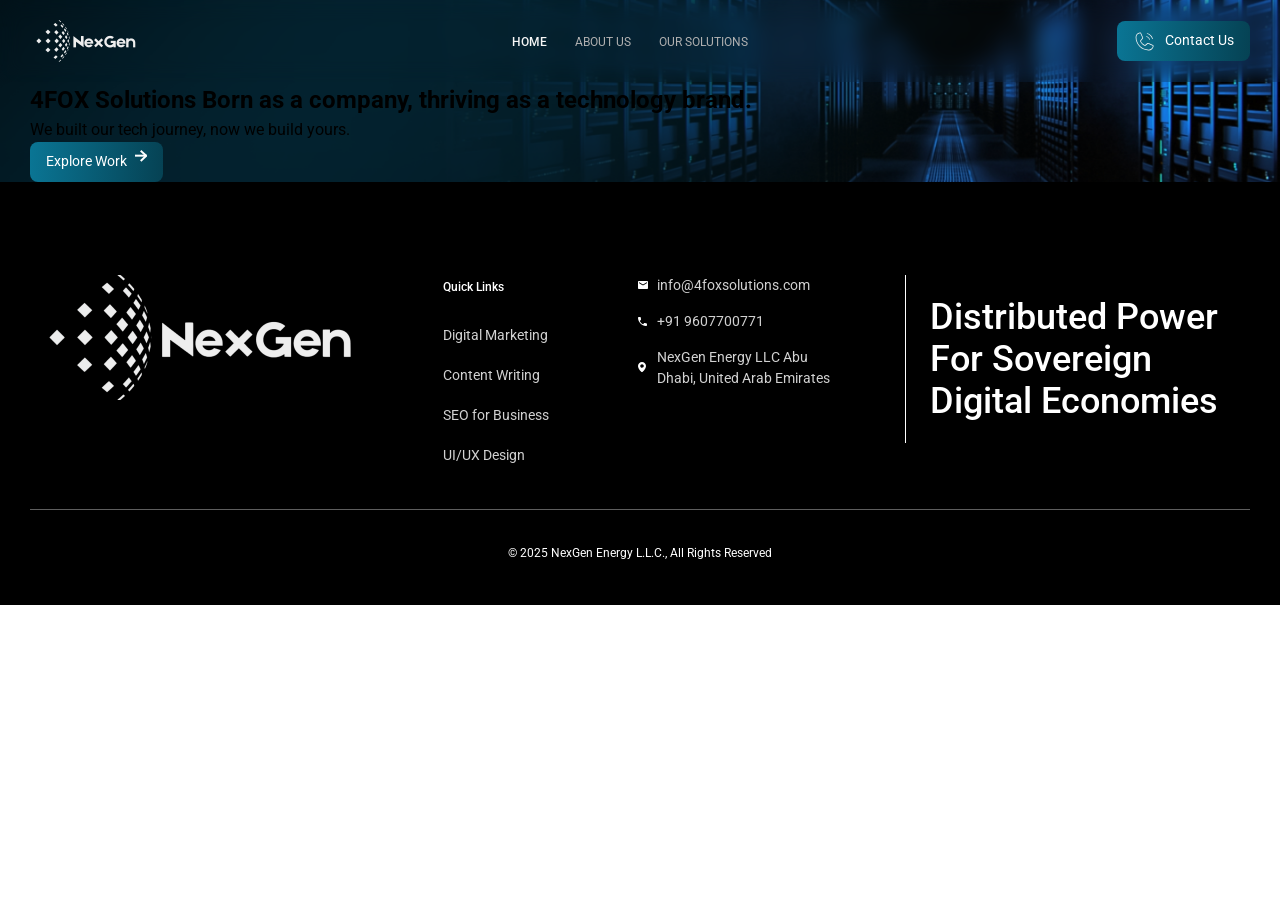
==== index.html @ 95b22441 ".header footer updated" ====
<!DOCTYPE html>
<html lang="en">

<head>
    <meta charset="UTF-8">
    <meta name="viewport" content="width=device-width, initial-scale=1.0">
    <title>NextGen</title>

    <link rel="apple-touch-icon" sizes="180x180" href="./assets/images/favicon_io/apple-touch-icon.png">
    <link rel="icon" type="image/png" sizes="32x32" href="./assets/images/favicon_io/favicon-32x32.png">
    <link rel="icon" type="image/png" sizes="16x16" href="./assets/images/favicon_io/favicon-16x16.png">
    <link rel="manifest" href="./assets/images/favicon_io/site.webmanifest">

    <link rel="stylesheet" href="./assets/js/slick-slider/slick.css" />
    <link rel="stylesheet" href="./assets/css/font-awesome.min.css" />
    <link rel="stylesheet" href="./assets/css/init.css" />
    <link rel="stylesheet" href="./assets/css/ps-style.css" />
    <link rel="stylesheet" href="./assets/css/ps-device.css" />
</head>

<body>
    <header class="header col-100 floatLft relative">
        <div class="main-wrapper">
            <div class="headerSec col-100 floatLft relative">
                <div class="siteLogo"><a href="./index.html"><img loading="lazy" src="./assets/images/siteLogo.png"
                            alt="Site Logo" loading="lazy"></a></div>
                <div class="menuSec col-100">
                    <div class="menuIcon"><img loading="lazy" src="./assets/images/ham_menu.svg" alt="Menu"></div>
                    <div class="menuCont d-flex algnItmCent">
                        <div class="menuClose"><img loading="lazy" src="./assets/images/close_Icon.svg" alt="Close">
                        </div>
                        <div class="headMenu d-flex algnItmCent col-100">
                            <nav>
                                <ul>
                                    <li class="active"><a href="javascript:;">Home</a></li>
                                    <li><a href="javascript:;">About Us</a></li>
                                    <li><a href="javascript:;">Our Solutions</a></li>
                                </ul>
                            </nav>
                        </div>
                        <div class="headRgt">
                            <div class="contactBtnBox">
                                <a href="javascript:;" class="comBtn">
                                    <span>
                                        <svg width="24" height="24" viewBox="0 0 24 24" fill="none" xmlns="http://www.w3.org/2000/svg">
                                            <path d="M13.8881 4.40625C13.9131 4.31027 13.975 4.22808 14.0604 4.17765C14.1458 4.12723 14.2477 4.11268 14.3438 4.13719C15.6714 4.48298 16.8827 5.17676 17.8527 6.14694C18.8227 7.11712 19.5163 8.32856 19.8619 9.65625C19.8874 9.75222 19.8737 9.85438 19.824 9.94032C19.7743 10.0263 19.6925 10.089 19.5966 10.1147C19.5661 10.1234 19.5345 10.1278 19.5028 10.1278C19.4199 10.1275 19.3394 10.0998 19.2739 10.0489C19.2084 9.99801 19.1617 9.92686 19.1409 9.84656C18.8281 8.64764 18.2014 7.55377 17.3252 6.67762C16.449 5.80147 15.3552 5.1747 14.1563 4.86187C14.0605 4.83673 13.9785 4.77471 13.9283 4.68935C13.878 4.60398 13.8636 4.50221 13.8881 4.40625ZM13.4063 7.86187C14.8125 8.23969 15.7603 9.1875 16.1381 10.5937C16.1589 10.674 16.2056 10.7452 16.2711 10.7961C16.3366 10.847 16.4171 10.8747 16.5 10.875C16.5317 10.875 16.5633 10.8706 16.5938 10.8619C16.6897 10.8362 16.7715 10.7734 16.8212 10.6875C16.8709 10.6016 16.8846 10.4994 16.8591 10.4034C16.4091 8.71594 15.2794 7.59094 13.5938 7.13719C13.5001 7.11907 13.403 7.13735 13.3223 7.18831C13.2416 7.23926 13.1834 7.31905 13.1595 7.41144C13.1356 7.50382 13.1478 7.60183 13.1937 7.68552C13.2395 7.76921 13.3155 7.83228 13.4063 7.86187ZM20.6194 17.1169C20.4638 18.2971 19.8837 19.3803 18.9875 20.164C18.0914 20.9477 16.9405 21.3781 15.75 21.375C8.51251 21.375 2.62501 15.4875 2.62501 8.25C2.62254 7.06001 3.05334 5.90982 3.83694 5.01425C4.62054 4.11868 5.70336 3.53899 6.88314 3.38344C7.12483 3.35405 7.36954 3.40387 7.58051 3.52542C7.79148 3.64696 7.95732 3.83367 8.05314 4.0575L10.0313 8.47687C10.1052 8.64824 10.1353 8.83531 10.119 9.02122C10.1026 9.20714 10.0403 9.38606 9.93751 9.54187C9.92907 9.55406 9.92064 9.56625 9.91126 9.5775L7.92376 11.9409C7.89257 11.9927 7.87471 12.0514 7.87176 12.1118C7.86882 12.1722 7.88088 12.2323 7.90689 12.2869C8.64188 13.7916 10.2178 15.3553 11.7403 16.0903C11.7953 16.1158 11.8557 16.1274 11.9162 16.1239C11.9767 16.1205 12.0355 16.1022 12.0872 16.0706L14.4188 14.0906L14.4544 14.0634C14.6104 13.9604 14.7897 13.8978 14.976 13.8815C15.1622 13.8651 15.3496 13.8954 15.5213 13.9697L19.9481 15.9534C20.1697 16.0498 20.3544 16.2151 20.4748 16.4246C20.5952 16.6341 20.6449 16.8769 20.6166 17.1169H20.6194ZM19.6491 16.6369L15.2203 14.6531C15.1665 14.6305 15.1081 14.6211 15.0499 14.6255C14.9917 14.6299 14.9354 14.648 14.8856 14.6784L12.5625 16.6584L12.5278 16.6847C12.3663 16.7925 12.1796 16.8567 11.9859 16.871C11.7922 16.8853 11.5981 16.8492 11.4225 16.7662C9.73501 15.9516 8.05595 14.2837 7.24126 12.6159C7.15747 12.4417 7.12001 12.2488 7.13249 12.0558C7.14497 11.8629 7.20697 11.6764 7.31251 11.5144C7.32095 11.5012 7.33032 11.49 7.3397 11.4778L9.32626 9.11531C9.35604 9.06468 9.3735 9.00775 9.37725 8.94913C9.38099 8.89051 9.37091 8.83182 9.34782 8.77781L7.36595 4.35844C7.33802 4.28993 7.29045 4.23121 7.22923 4.18967C7.16801 4.14813 7.09587 4.12563 7.02189 4.125C7.0069 4.12407 6.99187 4.12407 6.97689 4.125C5.97775 4.25738 5.06103 4.74914 4.39813 5.50832C3.73523 6.2675 3.37152 7.24214 3.37501 8.25C3.37501 15.0731 8.92689 20.625 15.75 20.625C16.7579 20.6285 17.7325 20.2648 18.4917 19.6019C19.2509 18.939 19.7426 18.0223 19.875 17.0231C19.8836 16.9427 19.866 16.8616 19.8248 16.792C19.7836 16.7224 19.721 16.668 19.6463 16.6369H19.6491Z" fill="#F6F6F6"/>
                                        </svg>
                                    </span>
                                    <span>Contact Us</span>
                                </a>
                            </div>
                        </div>
                    </div>
                </div>
            </div>
        </div>
    </header>
    <main class="col-100 floatLft relative clr">
        <section class="psHeroSection col-100 floatLft relative clr">
            <div class="main-wrapper">
                <div class="psHeroTxtInfo col-100 floatLft relative clr">
                    <div class="psHeroTxt col-100 floatLft relative clr">
                        <h1><span>4FOX Solutions</span> Born as a company, thriving as a technology brand. </h1>
                        <p>We built our tech journey, now we build yours.</p>

                        <div class="psHeroBtn col-100 floatLft relative clr">
                            <a href="javascript:;" class="comBtn">
                                <span>Explore Work</span>
                                <span>
                                    <svg width="12" height="12" viewBox="0 0 12 12" fill="none" xmlns="http://www.w3.org/2000/svg">
                                        <path d="M6.45459 1.41309L11.2274 5.84495L6.45459 10.2768" stroke="white" stroke-width="2" stroke-linecap="square" stroke-linejoin="bevel"></path>
                                        <path d="M1 5.66237H10.5456" stroke="white" stroke-width="2" stroke-linecap="square" stroke-linejoin="bevel"></path>
                                    </svg>
                                </span>
                            </a>
                        </div>
                    </div>

                    <div class="psHeroImgVid col-100 floatLft relative clr">
                        <img src="./assets/images/heroImg.png" alt="" loading="lazy"> 
                    </div>
                </div>
            </div>
        </section>
    </main>

    
    <footer class="psFooter col-100 floatLft relative clr">
        <div class="main-wrapper">
            <div class="psFooterInfo col-100 floatLft relative clr">
                <div class="psFootBox psFooteBox1">
                    <div class="psFootLogo col-100 floatLft relative clr">
                        <a href="javascript:;" class="col-100 floatLft">
                            <img src="./assets/images/siteLogoFoot.png" alt="" class="col-100" loading="lazy">
                        </a>
                    </div>
                </div>

                <div class="psFootBox psFooteBox2">
                    <h3>Quick Links</h3>

                    <ul class="psCompanyLinks">
                        <li><a href="javascript:;">Digital Marketing</a></li>
                        <li><a href="javascript:;">Content Writing</a></li>
                        <li><a href="javascript:;">SEO for Business</a></li>
                        <li><a href="javascript:;">UI/UX Design</a></li>
                    </ul>
                </div>

                <div class="psFootBox psFooteBox3">
                    <!-- <h3>Start a conversation</h3> -->

                    <ul class="psCompanyLinks">
                        <li>
                            <span>
                                <svg width="10" height="8" viewBox="0 0 10 8" fill="none" xmlns="http://www.w3.org/2000/svg">
                                    <path d="M9 0H1C0.45 0 0 0.45 0 1V7C0 7.55 0.45 8 1 8H9C9.55 8 10 7.55 10 7V1C10 0.45 9.55 0 9 0ZM8.8 2.125L5.53 4.17C5.205 4.375 4.795 4.375 4.47 4.17L1.2 2.125C1.14986 2.09686 1.10596 2.05883 1.07094 2.01323C1.03593 1.96762 1.01053 1.91539 0.996288 1.85969C0.982044 1.80398 0.979251 1.74597 0.988078 1.68915C0.996905 1.63234 1.01717 1.57791 1.04764 1.52915C1.07811 1.48039 1.11816 1.43833 1.16536 1.4055C1.21256 1.37267 1.26594 1.34976 1.32225 1.33815C1.37856 1.32654 1.43664 1.32648 1.49298 1.33797C1.54931 1.34946 1.60273 1.37227 1.65 1.405L5 3.5L8.35 1.405C8.39727 1.37227 8.45069 1.34946 8.50702 1.33797C8.56336 1.32648 8.62144 1.32654 8.67775 1.33815C8.73407 1.34976 8.78744 1.37267 8.83464 1.4055C8.88184 1.43833 8.92189 1.48039 8.95236 1.52915C8.98283 1.57791 9.00309 1.63234 9.01192 1.68915C9.02075 1.74597 9.01796 1.80398 9.00371 1.85969C8.98947 1.91539 8.96407 1.96762 8.92906 2.01323C8.89404 2.05883 8.85014 2.09686 8.8 2.125Z" fill="white"/>
                                </svg>
                            </span>
                            <a href="mailto:info@4foxsolutions.com" class="psfoottEmail">
                                info@4foxsolutions.com
                            </a>
                        </li>
                        <li>
                            <span>
                                <svg width="9" height="9" viewBox="0 0 9 9" fill="none" xmlns="http://www.w3.org/2000/svg">
                                    <path d="M8.10184 6.125L6.83184 5.98C6.68251 5.96246 6.53114 5.97899 6.38912 6.02836C6.24709 6.07772 6.1181 6.15863 6.01184 6.265L5.09184 7.185C3.67253 6.46297 2.51887 5.3093 1.79684 3.89L2.72184 2.965C2.93684 2.75 3.04184 2.45 3.00684 2.145L2.86184 0.885001C2.83359 0.641046 2.71657 0.416013 2.53307 0.252798C2.34957 0.089583 2.11242 -0.000400036 1.86684 1.33698e-06H1.00184C0.436837 1.33698e-06 -0.0331633 0.470001 0.00183674 1.035C0.266837 5.305 3.68184 8.715 7.94684 8.98C8.51184 9.015 8.98184 8.545 8.98184 7.98V7.115C8.98684 6.61 8.60684 6.185 8.10184 6.125Z" fill="white"/>
                                </svg>
                            </span>
                            <a href="tel:+91 9607700771">+91 9607700771</a>
                        </li>
                        <li>
                            <span>
                                <svg width="8" height="11" viewBox="0 0 8 11" fill="none" xmlns="http://www.w3.org/2000/svg">
                                    <path fill-rule="evenodd" clip-rule="evenodd" d="M3.631 10.067C3.631 10.067 0 7.009 0 4C0 2.93913 0.421427 1.92172 1.17157 1.17157C1.92172 0.421427 2.93913 0 4 0C5.06087 0 6.07828 0.421427 6.82843 1.17157C7.57857 1.92172 8 2.93913 8 4C8 7.009 4.369 10.067 4.369 10.067C4.167 10.253 3.8345 10.251 3.631 10.067ZM4 5.75C4.22981 5.75 4.45738 5.70474 4.6697 5.61679C4.88202 5.52884 5.07493 5.39994 5.23744 5.23744C5.39994 5.07493 5.52884 4.88202 5.61679 4.6697C5.70474 4.45738 5.75 4.22981 5.75 4C5.75 3.77019 5.70474 3.54262 5.61679 3.3303C5.52884 3.11798 5.39994 2.92507 5.23744 2.76256C5.07493 2.60006 4.88202 2.47116 4.6697 2.38321C4.45738 2.29527 4.22981 2.25 4 2.25C3.53587 2.25 3.09075 2.43437 2.76256 2.76256C2.43437 3.09075 2.25 3.53587 2.25 4C2.25 4.46413 2.43437 4.90925 2.76256 5.23744C3.09075 5.56563 3.53587 5.75 4 5.75Z" fill="white"/>
                                </svg>
                            </span>
                            <p>NexGen Energy LLC Abu Dhabi, United Arab Emirates</p>
                        </li>
                    </ul>
                </div>

                <div class="psFootBox psFooteBox4">
                    <h3>Distributed Power For Sovereign Digital Economies</h3>
                </div>
            </div>

            <div class="psBottomFooter col-100 floatLft relative clr">
                <p>© 2025 NexGen Energy L.L.C., All Rights Reserved</p>
            </div>
        </div>
    </footer>



    <script src="./assets/js/jQuery/jquery-3.6.min.js"></script>
    <script src="./assets/js/slick-slider/slick.min.js"></script>
    <script src="./assets/js/aos/aos.js"></script>
    <script src="./assets/js/custom.js"></script>
</body>

</html>
---- assets/css/init.css ----
@import url('https://fonts.googleapis.com/css2?family=Roboto:ital,wght@0,100..900;1,100..900&display=swap');

:root{
   --primary-font: "Roboto", sans-serif;
   --primary-gadient: linear-gradient(93.97deg, #0A7594 0.94%, #03242E 158.21%);


   /* =====================
      Primary Colors
   ===================== */
   --primary-01: #000000;
   --primary-02: #ffffff;
   --primary-03: #00C9EE;
   --primary-04: #B7B7B7;
   --primary-05: #b0b0b0;
   --primary-06: #f6f6f6;

   --body-text: #d1d1d1;

   /* =====================
      Typography
   ===================== */
   --fs-base: 16px; /* Base Value: 16 */

      --fs-h1: 72px;      
      --fs-56: 64px;       
      --fs-48: 56px;      
      --fs-40: 48px;      
      --fs-32: 36px;      
      --fs-24: 28px;       
      --fs-body: 18px;     
      --fs-body-sub: 16px; 
      --fs-body-subSub: 14px; 
      --fs-10: 12px;


   /* =====================
      Font Weight
   ===================== */
   --fw-light:300;
   --fw-regular:400;
   --fw-medium:500;
   --fw-semi-bold:600;
   --fw-bold:700;
   --fw-extra-bold:800;
   --fw-black:900;

   --secGap: 80px;
}

*{-webkit-tap-highlight-color:transparent;}
html,body{scroll-behavior: smooth; overflow-x: hidden;}
body{text-rendering:optimizeSpeed;line-height:1.5;font-family:var(--primary-font);font-weight:400; }
body,h1,h2,h3,h4,h5,h6,p,ul,ul li{margin:0;padding:0;}
*,*::before,*::after{outline:none;box-sizing:border-box;scroll-behavior:smooth;}
*{margin:0;padding:0;}
input,button{-moz-appearance:none;-webkit-appearance:none;}
button{cursor:pointer;}
a:link,a:visited{text-decoration:none;border:none;outline:none;}
a:focus,
a:active,
button:focus,
button:active{outline:none;box-shadow:none;}
a:focus,button:focus{outline:none;outline-offset: 0px;}
img,picture,svg{max-width:100%;display:block;}
img,video{border:none;outline:none;width:100%;display:block;}
ul,ol{list-style:none;list-style-type:none;}
q{quotes:"\201C" "\201D" "\2018" "\2019";}
.desktop{display:block;}
.mobile{display:none;}
.helperSpan{display:inline-block;vertical-align:middle;width:1px;height:100%;}
.relative{position:relative;}
.absolute{position:absolute;}
.clr{clear:both;}
.floatLft{float:left;}
.floatRgt{float:right;}
.d-flex{display:flex;}
.gap0-5{gap:0.5em;}
.gap1{gap:1em;}
.flxFlwRwWrp{flex-flow:row wrap;}
.justContCent{justify-content:center;}
.justContStretch{justify-content:stretch;}
.justContSpBtw{justify-content:space-between;}
.justContflxEnd{justify-content:flex-end;}
.algnItmCent{align-items:center;}
.algnItmstretch{align-items:stretch;}
.algnItmEnd{align-items:flex-end;}
.inlineBlk{display:inline-block;vertical-align:middle;}
.table{display:table;}
.transition{transition:all 0.35s ease 0s;-moz-transition:all 0.35s ease 0s;-webkit-transition:all 0.35s ease 0s;}
.row{display:flex;justify-content:space-between;}
.flexdircol{flex-direction:column;}
.flexdirrow{flex-direction:row;}
.black{color:var(--Black);}
.white{color:var(--White);}
.sec_head{font-size:var(--Main_Heading);font-weight:var(--fw-bold);}
.card_head{font-size:var(--Sub_Heading);font-weight:var(--fw-bold);}
/* ======= containers ======= */
/* font weight */
.fw-black{font-weight:var(--fw-black);}
.fw-ex-bold{font-weight:var(--fw-extra-bold);}
.fw-bold{font-weight:var(--fw-bold);}
.fw-semi-bold{font-weight:var(--fw-semi-bold);}
.fw-medium{font-weight:var(--fw-medium);}
.fw-regular{font-weight:var(--fw-regular);}
.fw-light{font-weight:var(--fw-light);}
.ff-secondary{font-family:var(--primary-font);}
/* ======= containers ======= */
.col-10{width:10%;}
.col-20{width:20%;}
.col-30{width:30%;}
.col-40{width:40%;}
.col-50{width:50%;}
.col-60{width:60%;}
.col-70{width:70%;}
.col-80{width:80%;}
.col-90{width:90%;}
.col-100{width:100%;}
.textCenter{text-align:center;}
.textJustify{text-align:justify;}
.textLeft{text-align:left;}
.textRight{text-align:right;}
.textUp{text-transform:uppercase;}
.bg-transparent{background-color:transparent;}
.main-wrapper{max-width: 1500px;width:100%;margin:0 auto;}
.wrapper1188{max-width: 1280px;width:100%;margin:0 auto;}
.wrapper902{max-width: 1024px;width:100%;margin:0 auto;}
.sv-secGap{padding-block: var(--secGap);}
.sv-secGap_2x{padding-block: calc(var(--secGap) * 2);}
.min100vh{min-height: 100vh;}
.margiBot0-5em{margin-bottom:0.5em;}
.margiBot1em{margin-bottom:1em;}
.margiBot2em{margin-bottom:2em;}
.margiBot3em{margin-bottom:3em;}
.margiBot4em{margin-bottom:4em;}
.margiBot5em{margin-bottom:5em;}
.padd-bot0{padding-bottom:0;}
.marg-bot0{margin-bottom:0;}
.z-3{z-index: 3 !important;}

.no-scroll{overflow:hidden;touch-action:none;}
body.menu-open{overflow:hidden;}

/* ===== Scrollbar CSS ===== */
 /* Firefox */
 *{scrollbar-width:auto;scrollbar-color:var(--primary-950) var(--gray-200);}
/* Chrome,Edge,and Safari */
 *::-webkit-scrollbar{width:10px;}
*::-webkit-scrollbar-track{background:var(--gray-200);}
*::-webkit-scrollbar-thumb{background-color:var(--primary-950);border-radius:10px;border:3px solid #ffffff;}

.comBtn{width: max-content; display: flex; gap: 8px; padding: 8px 16px; font-size: 14px; background: var(--primary-gadient); float: left; font-family: var(--primary-font);transition: all .3s; line-height: 1.71; border-radius: 8px; color: var(--primary-02);}
.comBtn{width: max-content; display: flex; gap: 8px; padding: 8px 16px; font-size: 14px; background: var(--primary-gadient); float: left; font-family: var(--primary-font);transition: all .3s; line-height: 1.71; border-radius: 8px; color: var(--primary-02);}
.comBtn:hover{box-shadow: rgba(50, 50, 93, 0.25) 0px 6px 12px -2px, rgba(0, 0, 0, 0.3) 0px 3px 7px -3px;}
.comBtnHollow{width: max-content; padding: 12px 16px; font-size: var(--fs-body); font-weight: var(--fw-semi-bold); letter-spacing: 0.005em; border-radius: 8px; color: var(--primary-950); border: 1px solid var(--gray-700) !important; float: left; font-family: var(--primary-font);transition: all .3s;}
.comBtnHollow:hover{box-shadow: rgba(50, 50, 93, 0.25) 0px 6px 12px -2px, rgba(0, 0, 0, 0.3) 0px 3px 7px -3px;}
.comBtn.gray{background-color: #E4E4E4;border: 1px solid #ECECEC;}

/* Tabbing */
/* .tab-content{display: none;}
.tab-content.active{display: flex;}
.tabBtns .tabBtn{font-size: var(--fs-body);color: var(--gray-600);text-transform: capitalize;padding: 0.625em;width: max-content;white-space: nowrap;cursor: pointer;}
.tabBtns .tabBtn.active{font-size: var(--fs-sh);color: var(--black);font-weight: var(--fw-medium);border-bottom: 2px solid var(--black);} */
---- assets/css/ps-style.css ----
/* Header */
.header{padding: 0.8em 0; position: fixed; top: 0; z-index: 1000; transition: all 0.3s ease; background: rgba(0, 0, 0, 0.001); backdrop-filter: blur(10px);}
.headerSec{display: flex; justify-content: space-between; align-items: center;}
.siteLogo{max-width: 175px;}
.headMenu > nav{margin: auto;}
.headMenu > nav > ul{display: flex; gap: 28px;}
.headMenu > nav > ul > li a{color: var(--primary-05);font-size: var(--fs-body-subSub); text-transform: uppercase;}
.headMenu > nav > ul > .active a{color: var(--primary-06); font-weight: var(--fw-medium);}
.headRgt{display: flex; align-items: center; gap: 16px;}
.header.stickyHead {width: 100%; background: var(--white); box-shadow: rgba(100, 100, 111, 0.2) 0px 7px 29px 0px;padding: 1em 0;}

.menuIcon, .menuClose {display: none;max-width: 40px;margin-left: auto;}

.mainBody{padding-top:128px;}


 
/* ==== page common banner */
.psComPageHead{background-repeat: no-repeat; background-size: cover; background-position: center; padding: 7.93em 0 6.687em;}
.psComPageInfo{max-width: 717px; width: 100%;}
.psComPageInfo h1{font-size: var(--fs-h1); color: var(--white); margin-bottom: 0.333em; letter-spacing: 0.005em;font-weight: var(--fw-semi-bold);line-height: 1.3; text-transform: capitalize;}
.psComPageInfo p{color: var(--gray-100); line-height: 1.3; letter-spacing: 0.005em;}


/* ==== footer ==== */
.psFooter{padding-top: 5.8em;background: var(--primary-01);}
.psFooterInfo{display: flex; justify-content: space-between;}
.psFootBox{max-width: calc(20% - 1em); width: 100%;}
.psFooteBox4{border-left: 1px solid var(--primary-02);}
.psFootBox > h3{color: var(--primary-02); font-weight: var(--fw-medium); margin-bottom: 2em; text-transform: capitalize;}

.psFootBox > ul > li > a, .psFooteBox3 .psCompanyLinks > li > p{color: var(--body-text); line-height: 1.45;}
.psFooteBox1{max-width: 341px;width: 100%;}
.psFooteBox2{max-width: 123px;width: 100%;}
.psFootBox > h3{font-size: var(--fs-body-subSub); line-height: 2;}
.psFootBox > ul > li > a{font-size: var(--fs-body-sub); }
.psFootBox > ul > li:not(:last-child) {margin-bottom: 12px;}
.psFooteBox3{max-width: 195px; width: 100%;}
.psFooteBox3 .psCompanyLinks > li{display: flex; gap: 9px; align-items: center;}
.psFootBox > .psCompanyLinks > li:not(:last-child) {margin-bottom: 16px;}
.psFooteBox3 .psCompanyLinks > li > span{min-width: 10px;}
.psFooteBox3 .psCompanyLinks > li > p{font-size: var(--fs-body-sub);}
.psFooteBox4{max-width: 345px; width: 100%; height: max-content; padding: 21px 0 21px 24px;}
.psFooteBox4 > h3{font-size: var(--fs-32); line-height: normal; margin-bottom: 0;}
.psBottomFooter{border-top: 1px solid #5E5E5E; padding: 1.8em 0 2.37em; margin-top: 2.63em;}
.psBottomFooter > p{text-align: center; color: var(--primary-02); font-size: var(--fs-10); line-height: 2.4;}



.psHeroSection{background-image: url('../images/heroBgImg.png');background-repeat: no-repeat;background-position: center; background-size: cover; padding-top: 5em;}
---- assets/css/ps-device.css ----
@media only screen and (max-width:1920px){
        
}

@media only screen and (max-width:1880px){

}

@media only screen and (max-width:1800px){}

@media only screen and (max-width:1728px){
    
}

@media only screen and (max-width:1700px){
    
}
@media only screen and (max-width:1600px){
    
}

@media only screen and (max-width:1536px){
       
}
@media only screen and (max-width:1500px){
    
}

@media only screen and (max-width:1440px){
    :root{
        --fs-base: 16px; /* Base Value: 16 */

        --fs-h1: 64px;
        --fs-h2: 56px;
        --fs-h2--48: 48px
        --fs-h3: 40px;
        --fs-h4: 32px;
        --fs-h5: 24px;
        --fs-body: 16px;
        --fs-body-sub: 14px;
        --fs-body-subSub: 12px;
        -fs-10px: 11px;
    }

    .main-wrapper{max-width: calc(1340px - 60px);width:100%;margin:0 auto; padding: 0 30px;}
    .wrapper1188{max-width: 1188px;width:100%;margin:0 auto;}
    .wrapper902{max-width: 902px;width:100%;margin:0 auto;}
    

    .header{padding: 1.13em 0;}
    .siteLogo{max-width: 112px;}
    .headMenu > nav > ul{display: flex; gap: 28px;}
    .headMenu > nav > ul > li a{color: var(--primary-05);font-size: var(--fs-body-subSub); text-transform: uppercase;}
    .comBtn{width: max-content; display: flex; gap: 8px; padding: 8px 16px; font-size: var(--fs-body-sub); background: var(--primary-gadient); float: left; font-family: var(--primary-font);transition: all .3s; line-height: 1.71; border-radius: 8px; color: var(--primary-02);}


    .psFooteBox1{max-width: 341px;width: 100%;}
    .psFooteBox2{max-width: 123px;width: 100%;}
    .psFootBox > h3{font-size: var(--fs-body-subSub); line-height: 2;}
    .psFootBox > ul > li > a{font-size: var(--fs-body-sub); }
    .psFootBox > ul > li:not(:last-child) {margin-bottom: 12px;}
    .psFooteBox3{max-width: 195px; width: 100%;}
    .psFooteBox3 .psCompanyLinks > li{display: flex; gap: 9px; align-items: center;}
    .psFootBox > .psCompanyLinks > li:not(:last-child) {margin-bottom: 16px;}
    .psFooteBox3 .psCompanyLinks > li > span{min-width: 10px;}
    .psFooteBox3 .psCompanyLinks > li > p{font-size: var(--fs-body-sub);}
    .psFooteBox4{max-width: 345px; width: 100%; height: max-content; padding: 21px 0 21px 24px;}
    .psFooteBox4 > h3{font-size: var(--fs-32); line-height: normal; margin-bottom: 0;}
    .psBottomFooter{border-top: 1px solid #5E5E5E; padding: 1.8em 0 2.37em; margin-top: 2.63em;}
    .psBottomFooter > p{text-align: center; color: var(--primary-02); font-size: var(--fs-10); line-height: 2.4;}


    .psHeroSection{padding-top: 5.125em;}
    
}

@media only screen and (max-width:1400px){
    
}

@media only screen and (max-width:1366px){

}

@media only screen and (max-width:1365px){
    
}
@media only screen and (max-width:1280px){
    

}

@media only screen and (max-width:1200px){
    
}

@media only screen and (max-width:1160px){
    
}

@media only screen and (max-width:1100px){  
    
}

@media only screen and (max-width:1024px){
    
}

@media only screen and (max-width:991px){
    
}

@media only screen and (max-width:950px){

}

@media only screen and (max-width: 915px) {
    
}

@media only screen and (max-width:820px){
    
}

@media only screen and (max-width:768px){
    
}

@media only screen and (max-width: 720px){
    
}

@media only screen and (max-width: 700px){
    
}


@media only screen and (max-width:610px){
    .menuIcon,.menuClose,.showInHamMenu{display: block;}
    .menuIcon{margin: 0;}
    .hideInHamMenu{display: none;}
    .menuCont{opacity: 0;align-items: start;position: fixed;z-index: 99;background-color: white;box-shadow: rgba(0, 0, 0, 0.24) 0px 3px 8px;top: 0;right: -9999px;flex-direction: column;height: 100%;width: 100%;max-width: 400px;padding: 1em 1em 1em 2em; transition: all 0.5s;}
    .menuCont.active{opacity:1;right:0;}
    .menuSec{justify-content:end;display:flex;align-items:center;gap:2em;}
    .headMenu > nav > ul{flex-direction:column;margin-bottom:2em;margin-top:3em;}
    .headRgt{flex-flow:row wrap;}

    .psFooterInfo > *{max-width: 100%;}
    .psFooteBox1,.psFooteBox2{max-width: calc(50% - 1.4em);}
}

@media only screen and (max-width:575px){
    
}

@media only screen and (max-width:550px){
    
}

@media only screen and (max-width:500px){

}

@media only screen and (max-width:410px){
    
}

@media only screen and (max-width:400px){
    
}

@media only screen and (max-width:380px){
    
}


@media only screen and (max-width:360px){
    
}
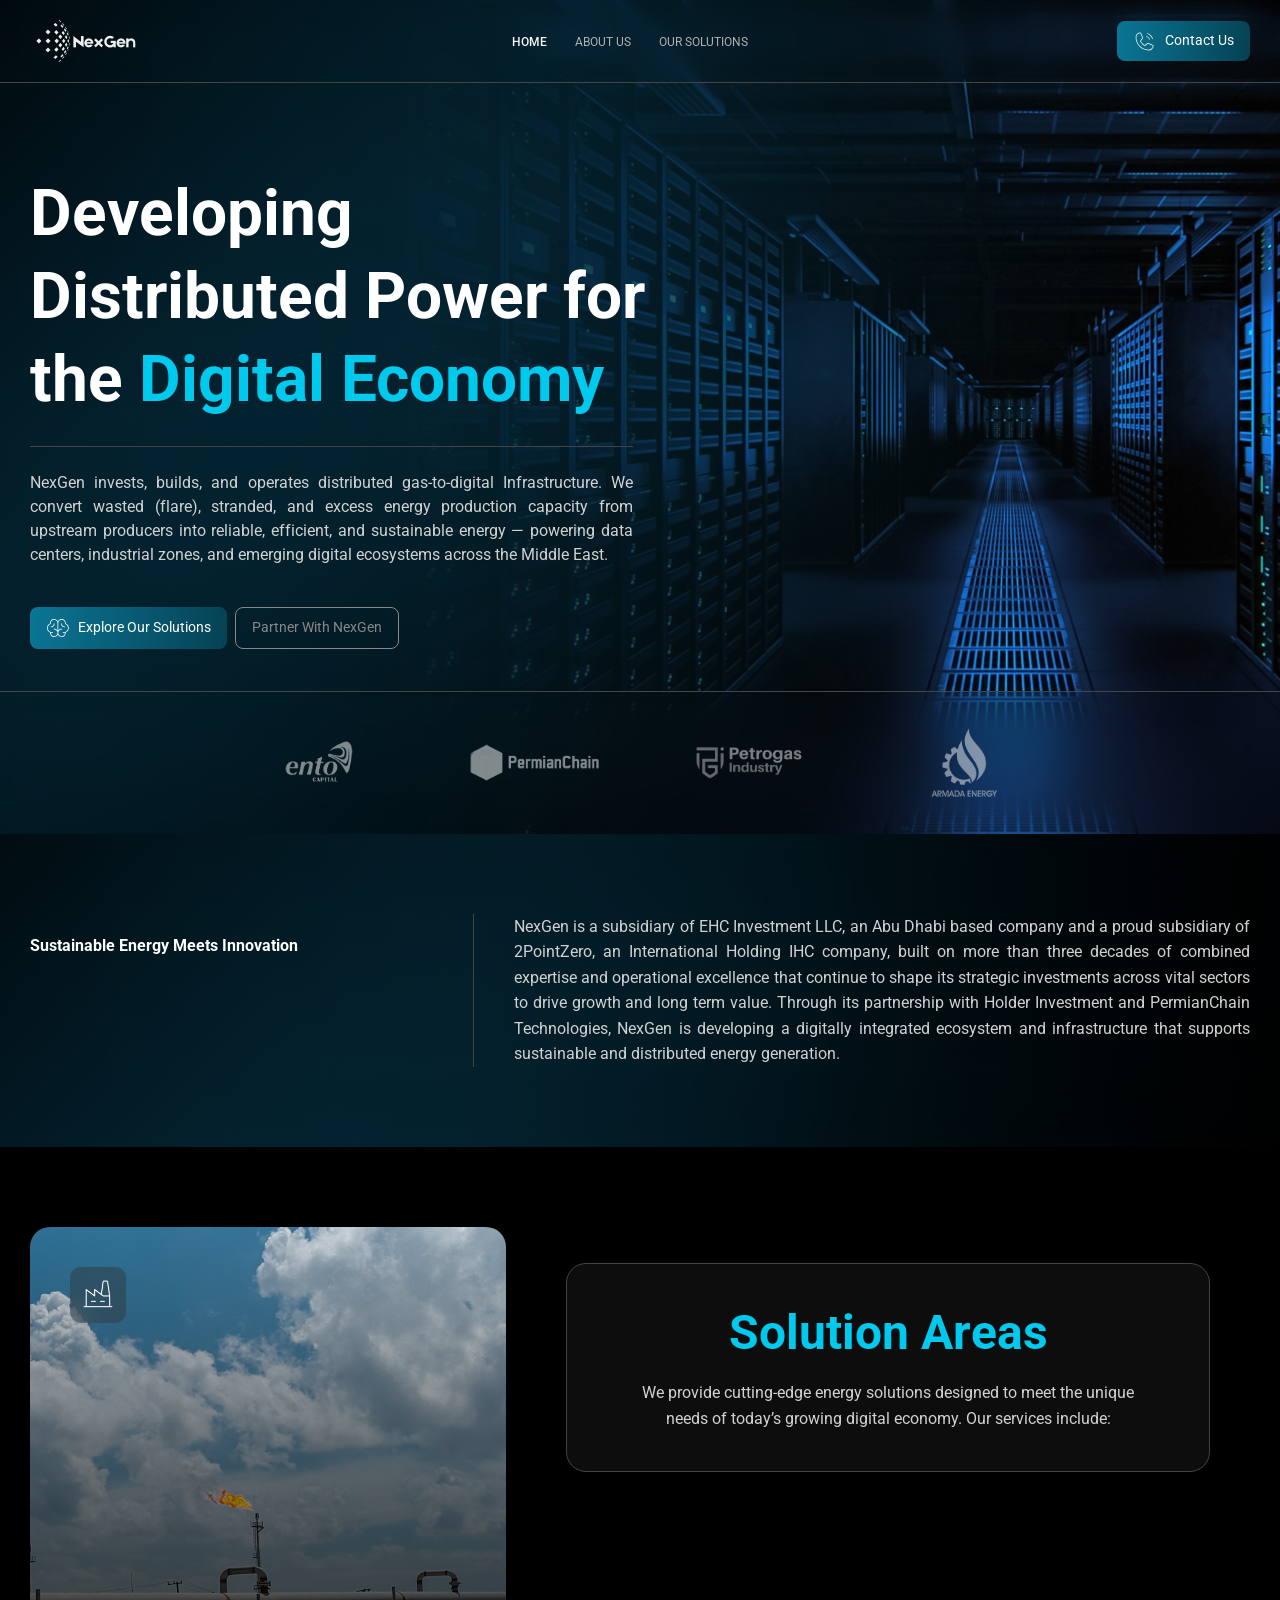
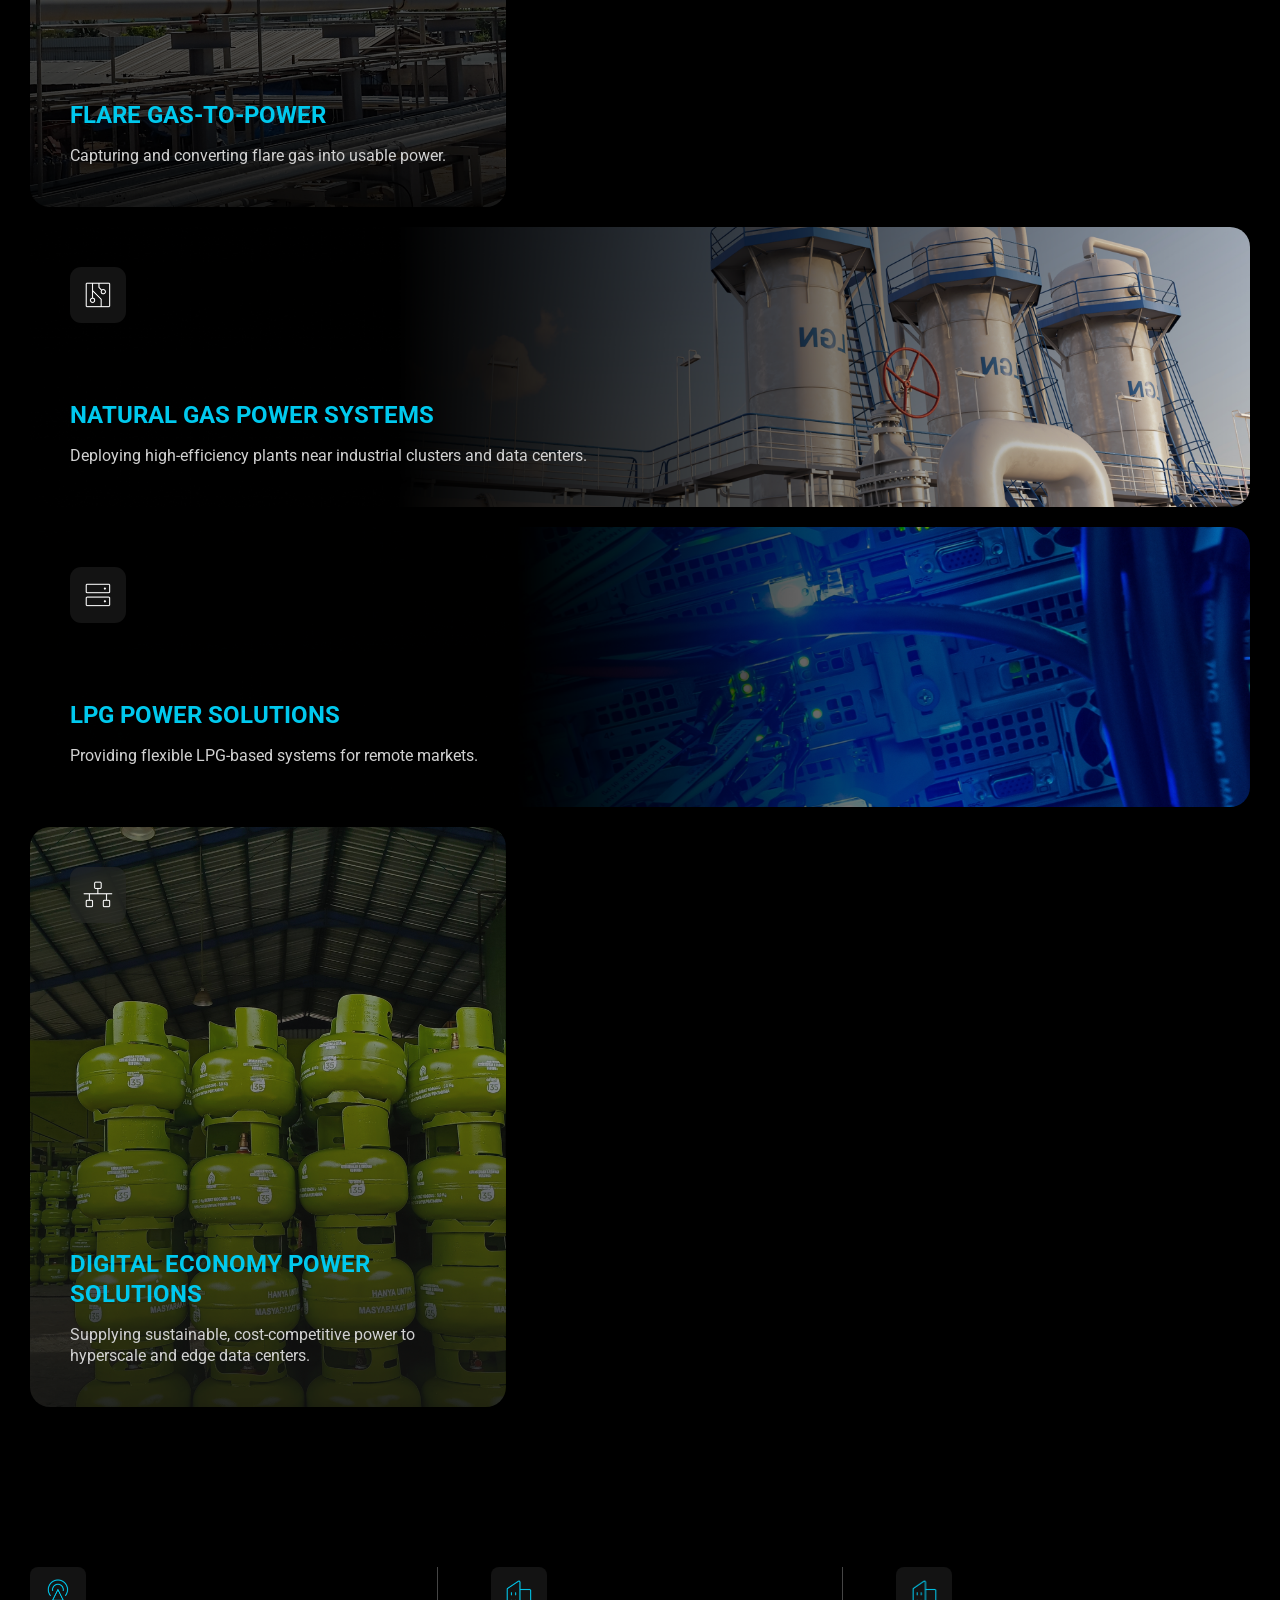
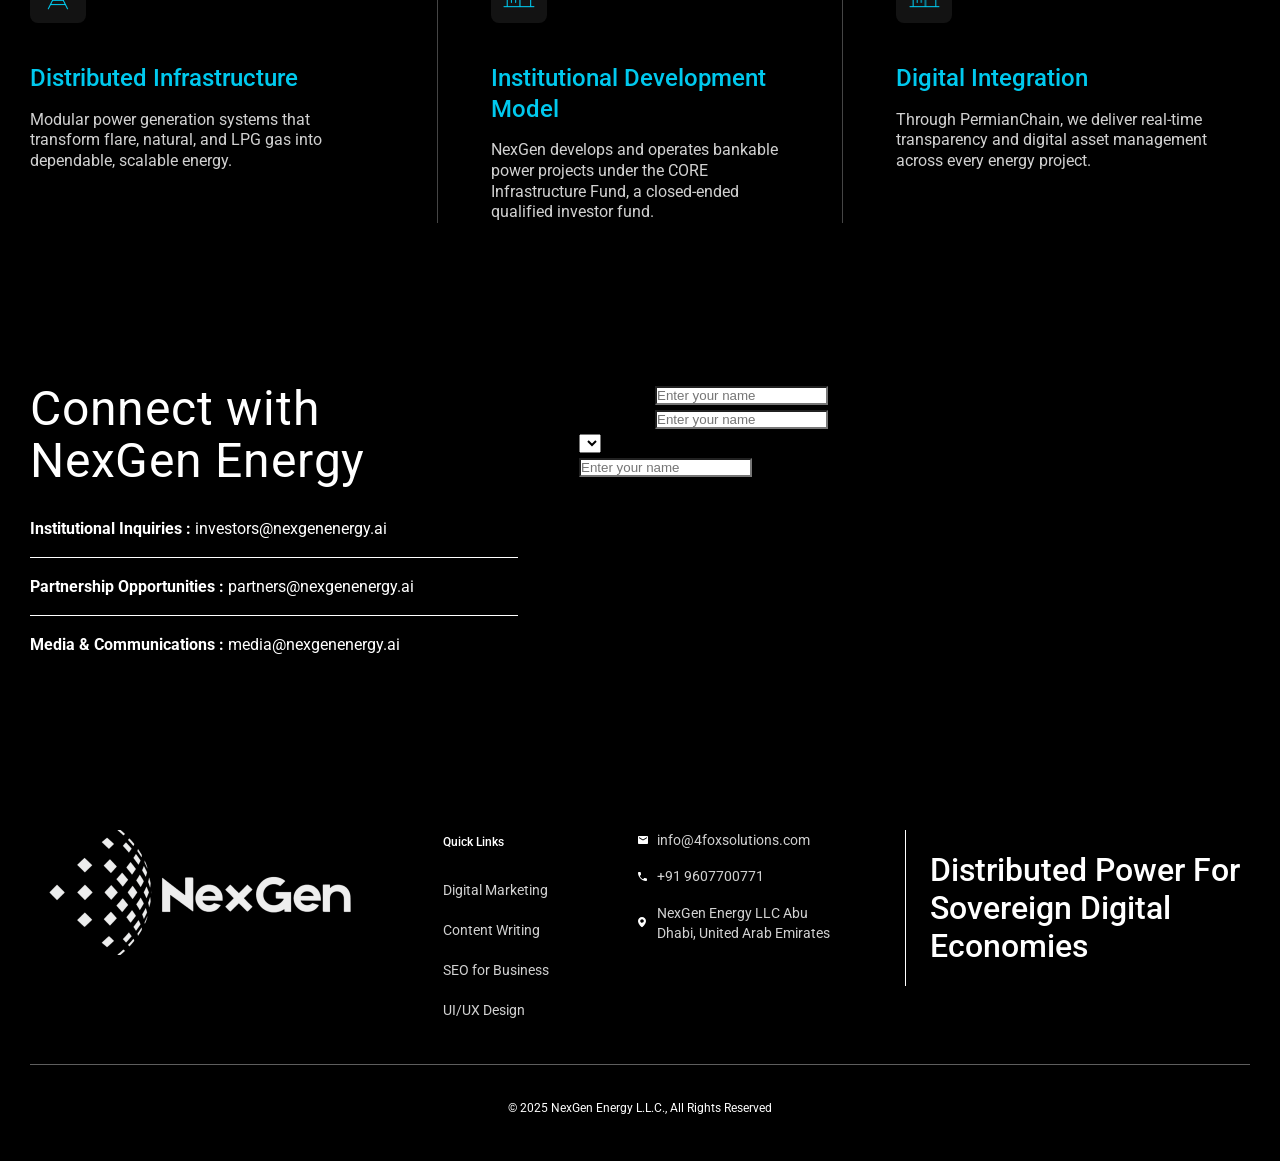
==== commit 94f26930: ".home page updated" ====
--- a/index.html
+++ b/index.html
@@ -60,24 +60,219 @@
             <div class="main-wrapper">
                 <div class="psHeroTxtInfo col-100 floatLft relative clr">
                     <div class="psHeroTxt col-100 floatLft relative clr">
-                        <h1><span>4FOX Solutions</span> Born as a company, thriving as a technology brand. </h1>
-                        <p>We built our tech journey, now we build yours.</p>
+                        <h1>Developing<br>Distributed Power for<br>the <span>Digital Economy</span></h1>
+                        <p>NexGen invests, builds, and operates distributed gas-to-digital Infrastructure. We convert wasted (flare), stranded, and excess energy production capacity from upstream producers into reliable, efficient, and sustainable energy — powering data centers, industrial zones, and emerging digital ecosystems across the Middle East.</p>
 
                         <div class="psHeroBtn col-100 floatLft relative clr">
                             <a href="javascript:;" class="comBtn">
-                                <span>Explore Work</span>
                                 <span>
-                                    <svg width="12" height="12" viewBox="0 0 12 12" fill="none" xmlns="http://www.w3.org/2000/svg">
-                                        <path d="M6.45459 1.41309L11.2274 5.84495L6.45459 10.2768" stroke="white" stroke-width="2" stroke-linecap="square" stroke-linejoin="bevel"></path>
-                                        <path d="M1 5.66237H10.5456" stroke="white" stroke-width="2" stroke-linecap="square" stroke-linejoin="bevel"></path>
+                                    <svg width="24" height="24" viewBox="0 0 24 24" fill="none" xmlns="http://www.w3.org/2000/svg">
+                                        <path d="M22.75 11.9972C22.7488 11.035 22.4634 10.0946 21.9297 9.29405C21.396 8.49348 20.6377 7.86837 19.75 7.49717V7.12217C19.7494 6.18117 19.427 5.26867 18.8364 4.53608C18.2458 3.80349 17.4225 3.29485 16.5031 3.09454C15.5836 2.89424 14.6233 3.01431 13.7815 3.43484C12.9397 3.85538 12.267 4.55109 11.875 5.40654C11.483 4.55109 10.8103 3.85538 9.96846 3.43484C9.12665 3.01431 8.16637 2.89424 7.24693 3.09454C6.3275 3.29485 5.50419 3.80349 4.9136 4.53608C4.32301 5.26867 4.00065 6.18117 4 7.12217V7.49717C3.11159 7.86734 2.35262 8.4922 1.81875 9.293C1.28489 10.0938 1 11.0347 1 11.9972C1 12.9596 1.28489 13.9005 1.81875 14.7013C2.35262 15.5021 3.11159 16.127 4 16.4972V16.8722C4.00065 17.8132 4.32301 18.7257 4.9136 19.4583C5.50419 20.1908 6.3275 20.6995 7.24693 20.8998C8.16637 21.1001 9.12665 20.98 9.96846 20.5595C10.8103 20.139 11.483 19.4432 11.875 18.5878C12.267 19.4432 12.9397 20.139 13.7815 20.5595C14.6233 20.98 15.5836 21.1001 16.5031 20.8998C17.4225 20.6995 18.2458 20.1908 18.8364 19.4583C19.427 18.7257 19.7494 17.8132 19.75 16.8722V16.4972C20.6379 16.1263 21.3964 15.5012 21.9301 14.7006C22.4639 13.9 22.7491 12.9594 22.75 11.9972ZM8.125 20.2472C7.22989 20.2472 6.37145 19.8916 5.73851 19.2586C5.10558 18.6257 4.75 17.7673 4.75 16.8722V16.74C5.11861 16.8275 5.49614 16.8719 5.875 16.8722H6.625C6.72446 16.8722 6.81984 16.8327 6.89017 16.7623C6.96049 16.692 7 16.5966 7 16.4972C7 16.3977 6.96049 16.3023 6.89017 16.232C6.81984 16.1617 6.72446 16.1222 6.625 16.1222H5.875C4.90113 16.1233 3.95828 15.7798 3.21334 15.1525C2.4684 14.5252 1.96942 13.6546 1.80473 12.6947C1.64004 11.7349 1.82027 10.7477 2.31349 9.90801C2.80672 9.06828 3.58115 8.43013 4.49969 8.10654C4.57284 8.08075 4.6362 8.03291 4.68103 7.96961C4.72585 7.90631 4.74995 7.83067 4.75 7.7531V7.12217C4.75 6.22706 5.10558 5.36862 5.73851 4.73568C6.37145 4.10275 7.22989 3.74717 8.125 3.74717C9.02011 3.74717 9.87855 4.10275 10.5115 4.73568C11.1444 5.36862 11.5 6.22706 11.5 7.12217V14.505C11.1199 13.9625 10.6148 13.5196 10.0273 13.2136C9.43985 12.9077 8.78736 12.7477 8.125 12.7472C8.02554 12.7472 7.93016 12.7867 7.85983 12.857C7.78951 12.9273 7.75 13.0227 7.75 13.1222C7.75 13.2216 7.78951 13.317 7.85983 13.3873C7.93016 13.4577 8.02554 13.4972 8.125 13.4972C9.02011 13.4972 9.87855 13.8527 10.5115 14.4857C11.1444 15.1186 11.5 15.9771 11.5 16.8722C11.5 17.7673 11.1444 18.6257 10.5115 19.2586C9.87855 19.8916 9.02011 20.2472 8.125 20.2472ZM17.875 16.1222H17.125C17.0255 16.1222 16.9302 16.1617 16.8598 16.232C16.7895 16.3023 16.75 16.3977 16.75 16.4972C16.75 16.5966 16.7895 16.692 16.8598 16.7623C16.9302 16.8327 17.0255 16.8722 17.125 16.8722H17.875C18.2539 16.8719 18.6314 16.8275 19 16.74V16.8722C19 17.5397 18.8021 18.1922 18.4312 18.7472C18.0604 19.3022 17.5333 19.7348 16.9166 19.9903C16.2999 20.2457 15.6213 20.3125 14.9666 20.1823C14.3119 20.0521 13.7105 19.7307 13.2385 19.2586C12.7665 18.7866 12.4451 18.1853 12.3148 17.5306C12.1846 16.8759 12.2515 16.1973 12.5069 15.5806C12.7624 14.9639 13.1949 14.4368 13.75 14.066C14.305 13.6951 14.9575 13.4972 15.625 13.4972C15.7245 13.4972 15.8198 13.4577 15.8902 13.3873C15.9605 13.317 16 13.2216 16 13.1222C16 13.0227 15.9605 12.9273 15.8902 12.857C15.8198 12.7867 15.7245 12.7472 15.625 12.7472C14.9626 12.7477 14.3101 12.9077 13.7227 13.2136C13.1352 13.5196 12.6301 13.9625 12.25 14.505V7.12217C12.25 6.22706 12.6056 5.36862 13.2385 4.73568C13.8715 4.10275 14.7299 3.74717 15.625 3.74717C16.5201 3.74717 17.3785 4.10275 18.0115 4.73568C18.6444 5.36862 19 6.22706 19 7.12217V7.7531C19 7.83067 19.0241 7.90631 19.069 7.96961C19.1138 8.03291 19.1772 8.08075 19.2503 8.10654C20.1688 8.43013 20.9433 9.06828 21.4365 9.90801C21.9297 10.7477 22.11 11.7349 21.9453 12.6947C21.7806 13.6546 21.2816 14.5252 20.5367 15.1525C19.7917 15.7798 18.8489 16.1233 17.875 16.1222ZM19 10.8722C19 10.9716 18.9605 11.067 18.8902 11.1373C18.8198 11.2077 18.7245 11.2472 18.625 11.2472H18.25C17.4544 11.2472 16.6913 10.9311 16.1287 10.3685C15.5661 9.80588 15.25 9.04282 15.25 8.24717V7.87217C15.25 7.77271 15.2895 7.67733 15.3598 7.607C15.4302 7.53667 15.5255 7.49717 15.625 7.49717C15.7245 7.49717 15.8198 7.53667 15.8902 7.607C15.9605 7.67733 16 7.77271 16 7.87217V8.24717C16 8.8439 16.2371 9.4162 16.659 9.83816C17.081 10.2601 17.6533 10.4972 18.25 10.4972H18.625C18.7245 10.4972 18.8198 10.5367 18.8902 10.607C18.9605 10.6773 19 10.7727 19 10.8722ZM8.5 8.24717C8.5 9.04282 8.18393 9.80588 7.62132 10.3685C7.05871 10.9311 6.29565 11.2472 5.5 11.2472H5.125C5.02554 11.2472 4.93016 11.2077 4.85984 11.1373C4.78951 11.067 4.75 10.9716 4.75 10.8722C4.75 10.7727 4.78951 10.6773 4.85984 10.607C4.93016 10.5367 5.02554 10.4972 5.125 10.4972H5.5C6.09674 10.4972 6.66903 10.2601 7.09099 9.83816C7.51295 9.4162 7.75 8.8439 7.75 8.24717V7.87217C7.75 7.77271 7.78951 7.67733 7.85983 7.607C7.93016 7.53667 8.02554 7.49717 8.125 7.49717C8.22446 7.49717 8.31984 7.53667 8.39017 7.607C8.46049 7.67733 8.5 7.77271 8.5 7.87217V8.24717Z" fill="white"/>
                                     </svg>
                                 </span>
+                                <span>Explore Our Solutions</span>
                             </a>
-                        </div>
-                    </div>
-
-                    <div class="psHeroImgVid col-100 floatLft relative clr">
-                        <img src="./assets/images/heroImg.png" alt="" loading="lazy"> 
+
+                            <a href="javascript:;" class="comBtnHollow">
+                                <span>Partner With NexGen</span>
+                            </a>
+                        </div>
+                    </div>
+                </div>
+            </div>
+
+            <div class="psHeroLogo col-100 floatLft relative clr">
+                <ul class="heroLogoMarquee col-100 relative clr">
+                    <li><img src="./assets/images/hodler-icon.png" alt="" ></li>
+                    <li><img src="./assets/images/ento-icon.png" alt="" ></li>
+                    <li><img src="./assets/images/permian-icon.png" alt="" ></li>
+                    <li><img src="./assets/images/petrogras-icon.png" alt="" ></li>
+                    <li><img src="./assets/images/armada-icon.png" alt="" ></li>
+                    <li><img src="./assets/images/alfanar-icon.png" alt="" ></li>
+                    <li><img src="./assets/images/hodler-icon.png" alt="" ></li>
+                    <li><img src="./assets/images/ento-icon.png" alt="" ></li>
+                    <li><img src="./assets/images/permian-icon.png" alt="" ></li>
+                    <li><img src="./assets/images/petrogras-icon.png" alt="" ></li>
+                    <li><img src="./assets/images/armada-icon.png" alt="" ></li>
+                    <li><img src="./assets/images/alfanar-icon.png" alt="" ></li>
+                </ul>
+            </div>
+        </section>
+
+        <section class="psEnergyInnov col-100 floatLft relative clr">
+            <div class="main-wrapper">
+                <div class="energyInnovInfo col-100 floatLft relative clr">
+                    <div class="energyInnovHead col-100 floatLft relative clr">
+                        <h2>Sustainable Energy Meets Innovation</h2>
+                    </div>
+
+                    <div class="energyInnovDesc col-100 floatLft relative clr">
+                        <p>NexGen is a subsidiary of EHC Investment LLC, an Abu Dhabi based company and a proud subsidiary of 2PointZero, an International Holding IHC company, built on more than three decades of combined expertise and operational excellence that continue to shape its strategic investments across vital sectors to drive growth and long term value. Through its partnership with Holder Investment and PermianChain Technologies, NexGen is developing a digitally integrated ecosystem and infrastructure  that supports sustainable and distributed energy generation. </p>
+                    </div>
+                </div>
+            </div>
+        </section>
+
+        <section class="psSolutionArea col-100 sv-secGap floatLft relative clr">
+            <div class="main-wrapper">
+                <div class="techGalleWrapp col-100 floatLft relative clr">
+                    <div class="grid-wrapper">
+                        <div class="tall relative" data-aos="fade-right" data-aos-duration="1000" data-aos-anchor-placement="top-center">
+                            <img src="./assets/images/solAreaCard1.png" alt="" loading="lazy">
+                            <div class="techGallInfo col-100 floatLft relative">
+                                <div class="textLogo">
+                                    <img src="./assets/images/gasTower.png" alt="" class="techLifeIcon" loading="lazy">
+                                </div>
+                                <div class="psBottomTxt">
+                                    <h3 class="textUp"><span>Flare Gas-to-Power</span></h3>
+                                    <p>Capturing and converting flare gas into usable power.</p>
+                                </div>
+                            </div>
+                        </div>
+
+                        <div class="wide secDesign relative" data-aos="fade-left" data-aos-duration="1000" data-aos-anchor-placement="top-center" data-aos-delay="100">
+                            <img src="./assets/images/solAreaCard2.png" alt="" loading="lazy">
+                            <div class="techGallInfo col-100 floatLft relative">
+                                <div class="textLogo">
+                                    <img src="./assets/images/gasPower.png" alt="" class="techLifeIcon" loading="lazy">
+                                </div>
+                                <div class="psBottomTxt">
+                                    <h3 class="textUp"><span>Natural Gas Power Systems</span></h3>
+                                    <p>Deploying high-efficiency plants near industrial clusters and data centers.</p>
+                                </div>
+                            </div>
+                        </div>
+
+                        <div class="middle relative" data-aos="zoom-in" data-aos-duration="1000" data-aos-anchor-placement="bottom-bottom" data-aos-delay="200">
+                            <div class="techGallInfo col-100 floatLft relative">
+                                <div class="psBottomTxt">
+                                    <h3 class="textUp"><span>Solution Areas</span></h3>
+                                    <p>We provide cutting-edge energy solutions designed to meet the unique needs of today’s growing digital economy. Our services include:</p>
+                                </div>
+                            </div>
+                        </div>
+
+                        <div class="wide secDesign relative" data-aos="fade-right" data-aos-duration="1000" data-aos-anchor-placement="bottom-bottom" data-aos-delay="300">
+                            <img src="./assets/images/solAreaCard4.png" alt="" loading="lazy">
+                            <div class="techGallInfo col-100 floatLft relative">
+                                <div class="textLogo">
+                                    <img src="./assets/images/lpgPower.png" alt="" class="techLifeIcon" loading="lazy">
+                                </div>
+                                <div class="psBottomTxt">
+                                    <h3 class="textUp"><span>LPG Power Solutions</span></h3>
+                                    <p>Providing flexible LPG-based systems for remote markets.</p>
+                                </div>
+                            </div>
+                        </div>
+
+                        <div class="tall relative" data-aos="fade-left" data-aos-duration="1000" data-aos-anchor-placement="top-center" data-aos-delay="400">
+                            <img src="./assets/images/solAreaCard3.png" alt="" loading="lazy">
+                            <div class="techGallInfo col-100 floatLft relative">
+                                <div class="textLogo">
+                                    <img src="./assets/images/digitalEconomy.png" alt="" class="techLifeIcon" loading="lazy">
+                                </div>
+                                <div class="psBottomTxt">
+                                    <h3 class="textUp"><span>Digital Economy Power Solutions</span></h3>
+                                    <p>Supplying sustainable, cost-competitive power to hyperscale and edge data centers.</p>
+                                </div>
+                            </div>
+                        </div>
+                    </div>
+                </div>
+            </div>
+
+            
+        </section>
+
+        <section class="psPowerDevCard col-100 floatLft sv-secGap relative clr">
+            <div class="main-wrapper">
+                <div class="powerDevCardBox col-100 floatLft relatiive clr">
+                    <div class="powerDevCardItem col-100 floatLft relative clr">
+                        <div class="powerDevCardImg col-100 floatLft relative clr">
+                            <img src="./assets/images/distInfra.png" alt="" class="col-100" loading="lazy">
+                        </div>
+                        <div class="powerDevCardText col-100 floatLft relative clr">
+                            <h3>Distributed Infrastructure</h3>
+                            <p>Modular power generation systems that transform flare, natural, and LPG gas into dependable, scalable energy.</p>
+                        </div>
+                    </div>
+                    <div class="powerDevCardItem col-100 floatLft relative clr">
+                        <div class="powerDevCardImg col-100 floatLft relative clr">
+                            <img src="./assets/images/instituteDev.png" alt="" class="col-100" loading="lazy">
+                        </div>
+                        <div class="powerDevCardText col-100 floatLft relative clr">
+                            <h3>Institutional Development Model</h3>
+                            <p>NexGen develops and operates bankable power projects under the CORE Infrastructure Fund, a closed-ended qualified investor fund.</p>
+                        </div>
+                    </div>
+                    <div class="powerDevCardItem col-100 floatLft relative clr">
+                        <div class="powerDevCardImg col-100 floatLft relative clr">
+                            <img src="./assets/images/instituteDev.png" alt="" class="col-100" loading="lazy">
+                        </div>
+                        <div class="powerDevCardText col-100 floatLft relative clr">
+                            <h3>Digital Integration</h3>
+                            <p>Through PermianChain, we deliver real-time transparency and digital asset management across every energy project.</p>
+                        </div>
+                    </div>
+                </div>
+            </div>
+        </section>
+
+        <section class="psContactForm col-100 floatLft sv-secGap relative clr">
+            <div class="main-wrapper">
+                <div class="psContactInfoBox col-100 floatLft relative clr">
+                    <div class="contactTxtBox col-100 floatLft relative clr">
+                        <h2>Connect with<br>NexGen Energy</h2>
+
+                        <ul class="contactWebs col-100 floatLft relative clr">
+                            <li>
+                                <span>Institutional Inquiries :</span>
+                                <span>
+                                    <a href="javascript:;">investors@nexgenenergy.ai</a>
+                                </span>
+                            </li>
+
+                            <li>
+                                <span>Partnership Opportunities :</span>
+                                <span>
+                                    <a href="javascript:;">partners@nexgenenergy.ai</a>
+                                </span>
+                            </li>
+
+                            <li>
+                                <span>Media & Communications :</span>
+                                <span>
+                                    <a href="javascript:;">media@nexgenenergy.ai</a>
+                                </span>
+                            </li>
+                        </ul>
+                    </div>
+
+                    <div class="contactFormBox col-100 floatLft relative clr">
+                        <form class="col-100 floatLft relative clr">
+                            <div class="contactInputBox col-100 floatLft relative cl">
+                                <div class="contactInputItem col-100 floatLft relative clr">
+                                    <label for="name">Full Name</label>
+                                    <input type="text" name="" id="" placeholder="Enter your name">
+                                </div>
+                                <div class="contactInputItem col-100 floatLft relative clr">
+                                    <label for="name">Full Name</label>
+                                    <input type="text" name="" id="" placeholder="Enter your name">
+                                </div>
+                                <div class="contactInputItem col-100 floatLft relative clr">
+                                    <div class="countrySelect col-100 floatLft relative clr">
+                                        <div class="countrySelect">
+                                            <select name="" id="">
+                                                <option selected disabled></option>
+                                            </select>
+                                        </div>
+                                        <div class="contactNum">
+                                            <input type="text" name="" id="" placeholder="Enter your name">
+                                        </div>
+                                    </div>
+                                </div>
+                            </div>
+                        </form>
                     </div>
                 </div>
             </div>
--- a/assets/css/init.css
+++ b/assets/css/init.css
@@ -14,24 +14,26 @@
    --primary-04: #B7B7B7;
    --primary-05: #b0b0b0;
    --primary-06: #f6f6f6;
+   --primary-07: #888888;
 
    --body-text: #d1d1d1;
+   --border: #454545;
 
    /* =====================
       Typography
    ===================== */
    --fs-base: 16px; /* Base Value: 16 */
 
-      --fs-h1: 72px;      
-      --fs-56: 64px;       
-      --fs-48: 56px;      
-      --fs-40: 48px;      
-      --fs-32: 36px;      
-      --fs-24: 28px;       
-      --fs-body: 18px;     
-      --fs-body-sub: 16px; 
-      --fs-body-subSub: 14px; 
-      --fs-10: 12px;
+   --fs-h1: 72px;      
+   --fs-56: 64px;       
+   --fs-48: 56px;      
+   --fs-40: 48px;      
+   --fs-32: 36px;      
+   --fs-24: 28px;       
+   --fs-body: 18px;     
+   --fs-body-sub: 16px; 
+   --fs-body-subSub: 14px; 
+   --fs-10: 12px;
 
 
    /* =====================
@@ -50,7 +52,7 @@
 
 *{-webkit-tap-highlight-color:transparent;}
 html,body{scroll-behavior: smooth; overflow-x: hidden;}
-body{text-rendering:optimizeSpeed;line-height:1.5;font-family:var(--primary-font);font-weight:400; }
+body{text-rendering:optimizeSpeed;line-height:1.5;font-family:var(--primary-font);font-weight:400; background-color: var(--primary-01);}
 body,h1,h2,h3,h4,h5,h6,p,ul,ul li{margin:0;padding:0;}
 *,*::before,*::after{outline:none;box-sizing:border-box;scroll-behavior:smooth;}
 *{margin:0;padding:0;}
@@ -149,15 +151,10 @@
 *::-webkit-scrollbar-track{background:var(--gray-200);}
 *::-webkit-scrollbar-thumb{background-color:var(--primary-950);border-radius:10px;border:3px solid #ffffff;}
 
-.comBtn{width: max-content; display: flex; gap: 8px; padding: 8px 16px; font-size: 14px; background: var(--primary-gadient); float: left; font-family: var(--primary-font);transition: all .3s; line-height: 1.71; border-radius: 8px; color: var(--primary-02);}
+.comBtn{width: max-content; display: flex; align-items: center; gap: 8px; padding: 8px 16px; font-size: 14px; background: var(--primary-gadient); float: left; font-family: var(--primary-font);transition: all .3s; line-height: 1.71; border-radius: 8px; color: var(--primary-02);}
 .comBtn{width: max-content; display: flex; gap: 8px; padding: 8px 16px; font-size: 14px; background: var(--primary-gadient); float: left; font-family: var(--primary-font);transition: all .3s; line-height: 1.71; border-radius: 8px; color: var(--primary-02);}
 .comBtn:hover{box-shadow: rgba(50, 50, 93, 0.25) 0px 6px 12px -2px, rgba(0, 0, 0, 0.3) 0px 3px 7px -3px;}
-.comBtnHollow{width: max-content; padding: 12px 16px; font-size: var(--fs-body); font-weight: var(--fw-semi-bold); letter-spacing: 0.005em; border-radius: 8px; color: var(--primary-950); border: 1px solid var(--gray-700) !important; float: left; font-family: var(--primary-font);transition: all .3s;}
+.comBtnHollow{width: max-content; display: flex; align-items: center; gap: 8px; padding: 8px 16px; font-size: 14px; background: transparent; float: left; font-family: var(--primary-font);transition: all .3s; line-height: 1.71; border-radius: 8px; color: var(--primary-07); border: 1px solid var(--primary-07) !important;}
 .comBtnHollow:hover{box-shadow: rgba(50, 50, 93, 0.25) 0px 6px 12px -2px, rgba(0, 0, 0, 0.3) 0px 3px 7px -3px;}
 .comBtn.gray{background-color: #E4E4E4;border: 1px solid #ECECEC;}
 
-/* Tabbing */
-/* .tab-content{display: none;}
-.tab-content.active{display: flex;}
-.tabBtns .tabBtn{font-size: var(--fs-body);color: var(--gray-600);text-transform: capitalize;padding: 0.625em;width: max-content;white-space: nowrap;cursor: pointer;}
-.tabBtns .tabBtn.active{font-size: var(--fs-sh);color: var(--black);font-weight: var(--fw-medium);border-bottom: 2px solid var(--black);} */
--- a/assets/css/ps-style.css
+++ b/assets/css/ps-style.css
@@ -1,5 +1,5 @@
 /* Header */
-.header{padding: 0.8em 0; position: fixed; top: 0; z-index: 1000; transition: all 0.3s ease; background: rgba(0, 0, 0, 0.001); backdrop-filter: blur(10px);}
+.header{padding: 0.8em 0; position: fixed; top: 0; z-index: 1000; transition: all 0.3s ease; background: rgba(0, 0, 0, 0.001); backdrop-filter: blur(10px); border-bottom: 1px solid var(--border);}
 .headerSec{display: flex; justify-content: space-between; align-items: center;}
 .siteLogo{max-width: 175px;}
 .headMenu > nav{margin: auto;}
@@ -14,7 +14,6 @@
 .mainBody{padding-top:128px;}
 
 
- 
 /* ==== page common banner */
 .psComPageHead{background-repeat: no-repeat; background-size: cover; background-position: center; padding: 7.93em 0 6.687em;}
 .psComPageInfo{max-width: 717px; width: 100%;}
@@ -28,6 +27,7 @@
 .psFootBox{max-width: calc(20% - 1em); width: 100%;}
 .psFooteBox4{border-left: 1px solid var(--primary-02);}
 .psFootBox > h3{color: var(--primary-02); font-weight: var(--fw-medium); margin-bottom: 2em; text-transform: capitalize;}
+
 
 .psFootBox > ul > li > a, .psFooteBox3 .psCompanyLinks > li > p{color: var(--body-text); line-height: 1.45;}
 .psFooteBox1{max-width: 341px;width: 100%;}
@@ -46,5 +46,60 @@
 .psBottomFooter > p{text-align: center; color: var(--primary-02); font-size: var(--fs-10); line-height: 2.4;}
 
 
+.psHeroSection{background-image: url('../images/heroBgImg.png');background-repeat: no-repeat;background-position: center; background-size: cover; padding-top: 5em;}
+.psHeroTxt{max-width: 800px; width: 100%; padding-top: 5.625em; padding-bottom: 2.625em;}
+.psHeroTxt > h1{font-size: var(--fs-h1); line-height: 1.3; color: var(--primary-02); margin-bottom: 24px;}
+.psHeroTxt > h1 > span{color: var(--primary-03);}
+.psHeroTxt > p{max-width: 603px; font-size: var(--fs-body); color: var(--body-text); text-align: justify; border-top: 1px solid var(--border); padding-top: 1.5em;}
+.psHeroBtn{display: flex; gap: 8px; margin-top: 2.5em;}
+.psHeroLogo{padding: 2.0938em 8.23em; backdrop-filter: blur(20px); border-top:1px solid var(--border);}
+.heroLogoMarquee{padding: 0 5em;}
+.heroLogoMarquee .slick-list .slick-track{display: flex; align-items: center;}
+/* .heroLogoMarquee li.slick-slide{margin-inline: 70px; min-height: 52px;} */
+.heroLogoMarquee li.slick-slide img{height: 75px; width: max-content; margin: auto;}
 
-.psHeroSection{background-image: url('../images/heroBgImg.png');background-repeat: no-repeat;background-position: center; background-size: cover; padding-top: 5em;}
+
+.psEnergyInnov{padding: 5em 0; background-image: url('../images/energyInnovBg.png'); background-size: cover; background-repeat: no-repeat; background-position: center;}
+.energyInnovInfo {display: flex;justify-content: space-between;}
+.energyInnovHead{max-width: 33%;}
+.energyInnovHead h2{font-size: var(--fs-48); line-height: 64px; color: var(--primary-02);}
+.energyInnovDesc{max-width: 67%; padding-left: 2.5em; margin-left: 2.5em; border-left: 1px solid var(--border);}
+.energyInnovDesc p{font-size: var(--fs-body); color: var(--body-text); line-height: 25.6px; text-align: justify;}
+
+
+.psSolutionArea{background-image: url('../images/solutionAreabg.png'); background-size: cover; background-repeat: no-repeat; background-position: center;}
+.grid-wrapper {display: grid;grid-gap: 20px;grid-template-columns: repeat(auto-fit, minmax(176px, 2fr));grid-auto-rows: 280px;grid-auto-flow: dense;isolation: isolate;}
+.grid-wrapper .tall {grid-column: span 2; grid-row: span 2;isolation: isolate; border-radius: 20px; overflow: hidden;}
+.grid-wrapper .wide {grid-column: span 5;isolation: isolate; border-radius: 20px; overflow: hidden;}
+.grid-wrapper .middle {grid-column: span 3 !important;isolation: isolate; border-radius: 20px; overflow: hidden;}
+.grid-wrapper > div > img {width: 100%;height: 100%;object-fit: cover;border-radius: 5px;}
+.techGallInfo{width: 100%; height: 100%; position: absolute; inset: 0; z-index:999; padding: 2.5em; display: flex;flex-direction: column; justify-content: space-between;}
+.textLogo {max-width: 56px; padding: 11.2px; background: rgba(49, 49, 49, 0.4); border-radius: 11.2px; backdrop-filter: blur(10px);}
+.psBottomTxt h3{font-size: var(--fs-24); font-weight: var(--fw-bold); color: var(--primary-03); line-height: 1.27; margin-bottom: 16px;}
+.psBottomTxt p{font-size: var(--fs-body); line-height: 1.3; color: var(--body-text);}
+.grid-wrapper .middle .techGallInfo{display: flex; align-items: center; justify-content: center;}
+.grid-wrapper .middle .techGallInfo .psBottomTxt{min-height: 209px; border-radius: 20px; background: rgba(255, 255, 255, 0.05); backdrop-filter: blur(10px); border: 1px solid #454545; display: flex; flex-direction: column; align-items: center; justify-content: center; padding: 0 66px;}
+.grid-wrapper .middle .techGallInfo .psBottomTxt h3{font-size: var(--fs-40); font-weight: var(--fw-bold); text-align: center; text-transform: capitalize;}
+.grid-wrapper .middle .techGallInfo .psBottomTxt p{text-align: center; line-height: 1.59; font-size: var(--fs-body);}
+
+
+.psPowerDevCard{background-color: var(--primary-01);}
+.powerDevCardBox{display: flex; justify-content: space-between;}
+.powerDevCardItem{max-width: 33.33%; width: 100%;}
+.powerDevCardItem:nth-child(1){padding-right: 53px;}
+.powerDevCardItem:nth-child(2){padding: 0 53px; border-left: 1px solid var(--border); border-right: 1px solid var(--border);}
+.powerDevCardItem:nth-child(3){padding-left: 53px;}
+.powerDevCardImg{max-width: 56px; padding: 11.2px; background: rgba(49, 49, 49, 0.4); backdrop-filter: blur(10px); border-radius: 8px; margin-bottom: 2.5em;}
+.powerDevCardText h3{font-size: var(--fs-24); font-weight: var(--fw-medium); color: var(--primary-03); line-height: 1.27em; margin-bottom: 16px;}
+.powerDevCardText p{font-size: var(--fs-body); line-height: 20.8px; color: var(--body-text);}
+
+
+.psContactForm{background-image: url('../images/contactBg.png'); background-size: cover; background-repeat: no-repeat; background-position: center;}
+.psContactInfoBox{display: flex; justify-content: space-between;}
+.contactTxtBox{max-width:40%; width: 100%;}
+.contactTxtBox h2{font-size: var(--fs-40); line-height: 52px; letter-spacing: 0.78px; color: var(--primary-02); font-weight: var(--fw-normal); margin-bottom: 29px;} 
+.contactWebs li{font-size: var(--fs-body); line-height: 25px; color: var(--primary-02);}
+.contactWebs li:not(:last-child){padding-bottom: 16px; margin-bottom: 16px; border-bottom: 1px solid var(--primary-02);}
+.contactWebs li span:nth-of-type(1){font-weight: var(--fw-bold);}
+.contactWebs li span a{color: var(--primary-02);}
+.contactFormBox{max-width: 55%; width: 100%;}
--- a/assets/css/ps-device.css
+++ b/assets/css/ps-device.css
@@ -31,15 +31,15 @@
         --fs-base: 16px; /* Base Value: 16 */
 
         --fs-h1: 64px;
-        --fs-h2: 56px;
-        --fs-h2--48: 48px
-        --fs-h3: 40px;
-        --fs-h4: 32px;
-        --fs-h5: 24px;
+        --fs-56: 56px;
+        --fs-48: 48px
+        --fs-40: 40px;
+        --fs-32: 32px;
+        --fs-24: 24px;
         --fs-body: 16px;
         --fs-body-sub: 14px;
         --fs-body-subSub: 12px;
-        -fs-10px: 11px;
+        -fs-10: 10px;
     }
 
     .main-wrapper{max-width: calc(1340px - 60px);width:100%;margin:0 auto; padding: 0 30px;}
@@ -99,7 +99,9 @@
 }
 
 @media only screen and (max-width:1100px){  
-    
+
+    .psFooteBox1{max-width: 25%;}
+    .psFooteBox4{max-width: 35%;}
 }
 
 @media only screen and (max-width:1024px){
@@ -119,11 +121,29 @@
 }
 
 @media only screen and (max-width:820px){
-    
+    .psFooterInfo {flex-wrap: wrap; row-gap: 20px;}
+    .psFooteBox1, .psFooteBox2, .psFooteBox3{max-width: 32%;}
+    .psFooteBox2{padding-left: 6%;}
+    .psFooteBox4{max-width: 100%; border: none; padding-left: 0;}
 }
 
 @media only screen and (max-width:768px){
-    
+    :root{
+        --fs-base: 16px; /* Base Value: 16 */
+
+        --fs-h1: 52px;
+        --fs-56: 48px;
+        --fs-48: 40px;
+        --fs-40: 34px;
+        --fs-32: 28px;
+        --fs-24: 20px;
+        --fs-body: 16px;
+        --fs-body-sub: 14px;
+        --fs-body-subSub: 12px;
+        -fs-10: 10px;
+    }
+
+    .psFooter{padding-top: 3.125em;}
 }
 
 @media only screen and (max-width: 720px){
@@ -139,18 +159,43 @@
     .menuIcon,.menuClose,.showInHamMenu{display: block;}
     .menuIcon{margin: 0;}
     .hideInHamMenu{display: none;}
-    .menuCont{opacity: 0;align-items: start;position: fixed;z-index: 99;background-color: white;box-shadow: rgba(0, 0, 0, 0.24) 0px 3px 8px;top: 0;right: -9999px;flex-direction: column;height: 100%;width: 100%;max-width: 400px;padding: 1em 1em 1em 2em; transition: all 0.5s;}
+    .menuCont{opacity: 0;align-items: start;position: fixed;z-index: 99;background-color: white;box-shadow: rgba(0, 0, 0, 0.24) 0px 3px 8px;top: 0;right: -9999px;flex-direction: column;height: 100%; min-height: 100vh; width: 100%;max-width: 300px;padding: 1em 1em 1em 2em; transition: all 0.5s;}
     .menuCont.active{opacity:1;right:0;}
     .menuSec{justify-content:end;display:flex;align-items:center;gap:2em;}
     .headMenu > nav > ul{flex-direction:column;margin-bottom:2em;margin-top:3em;}
     .headRgt{flex-flow:row wrap;}
+    .headMenu > nav{margin: 0;}
+    .headMenu > nav > ul {display: flex;gap: 15px; margin: 2em 0;}
+    .headMenu > nav > ul > .active a{color: var(--primary-01);}
+    .menu-overlay {position: fixed; top: 0; left: 0; width: 100%; height: 100%; background-color: rgba(0, 0, 0, 0.4); z-index: 95;}
 
     .psFooterInfo > *{max-width: 100%;}
-    .psFooteBox1,.psFooteBox2{max-width: calc(50% - 1.4em);}
+    .psFooteBox1,.psFooteBox2, .psFooteBox3{max-width: calc(32% - 1em);}
+    .psFooteBox2{padding-left: 0;}
+    .psFooteBox4{padding: 20px; max-width: 100%;}
 }
 
 @media only screen and (max-width:575px){
-    
+    :root{
+        --fs-base: 16px; /* Base Value: 16 */
+
+        --fs-h1: 46px;
+        --fs-56: 42px;
+        --fs-48: 34px;
+        --fs-40: 28px;
+        --fs-32: 22px;
+        --fs-24: 18px;
+        --fs-body: 16px;
+        --fs-body-sub: 14px;
+        --fs-body-subSub: 12px;
+        -fs-10: 10px;
+    }
+
+    .psFooterInfo {row-gap: 30px;}
+    .psFooteBox1,.psFooteBox2, .psFooteBox3, .psFooteBox4{max-width: calc(50% - 1em);}
+    .psFooteBox4{border-left: 1px solid var(--primary-02);}
+    .psFootBox > .psCompanyLinks > li:not(:last-child) {margin-bottom: 12px;}
+    .psBottomFooter{margin-top: 2em; padding: 1.5em 0;}
 }
 
 @media only screen and (max-width:550px){
@@ -166,7 +211,9 @@
 }
 
 @media only screen and (max-width:400px){
-    
+    .psFooteBox1, .psFooteBox2, .psFooteBox3, .psFooteBox4 {max-width: 100%;}
+    .psFootLogo {max-width: 160px;}
+    .psFooteBox4{border: none; padding: 0;}
 }
 
 @media only screen and (max-width:380px){
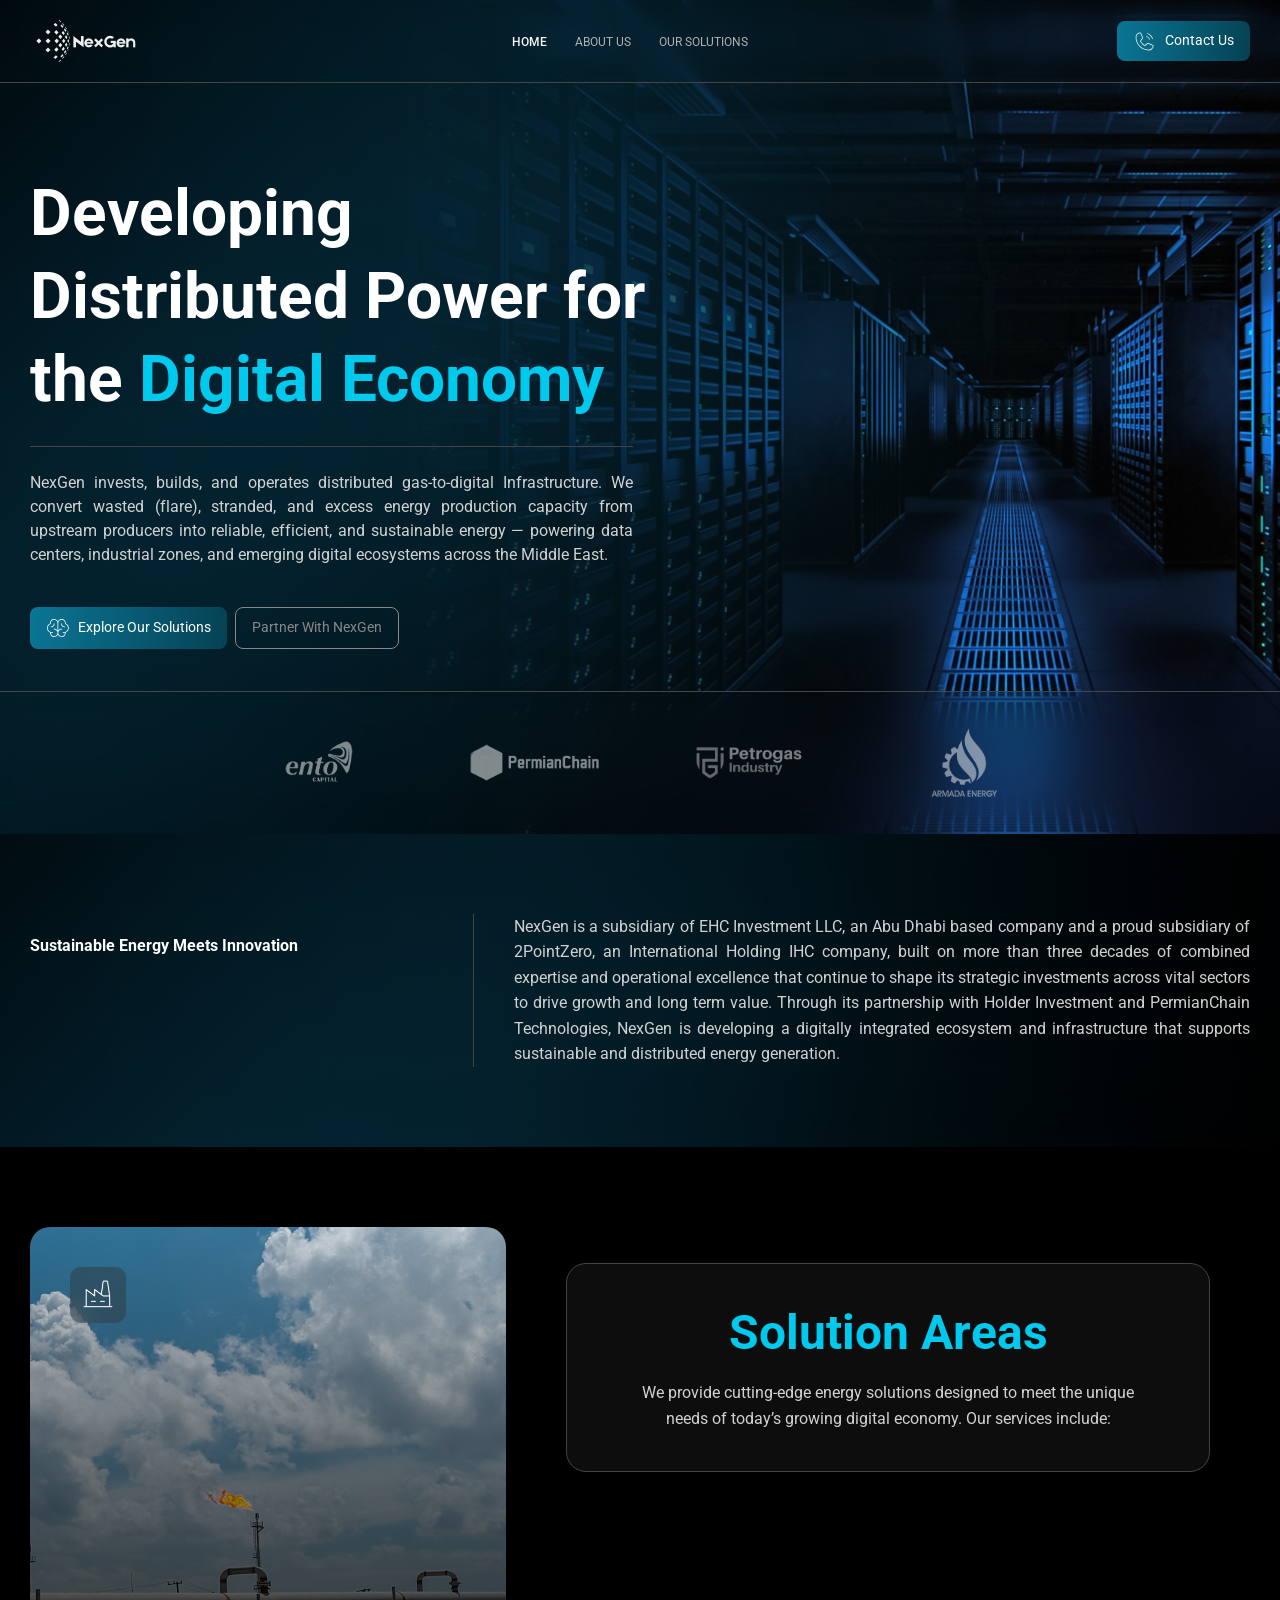
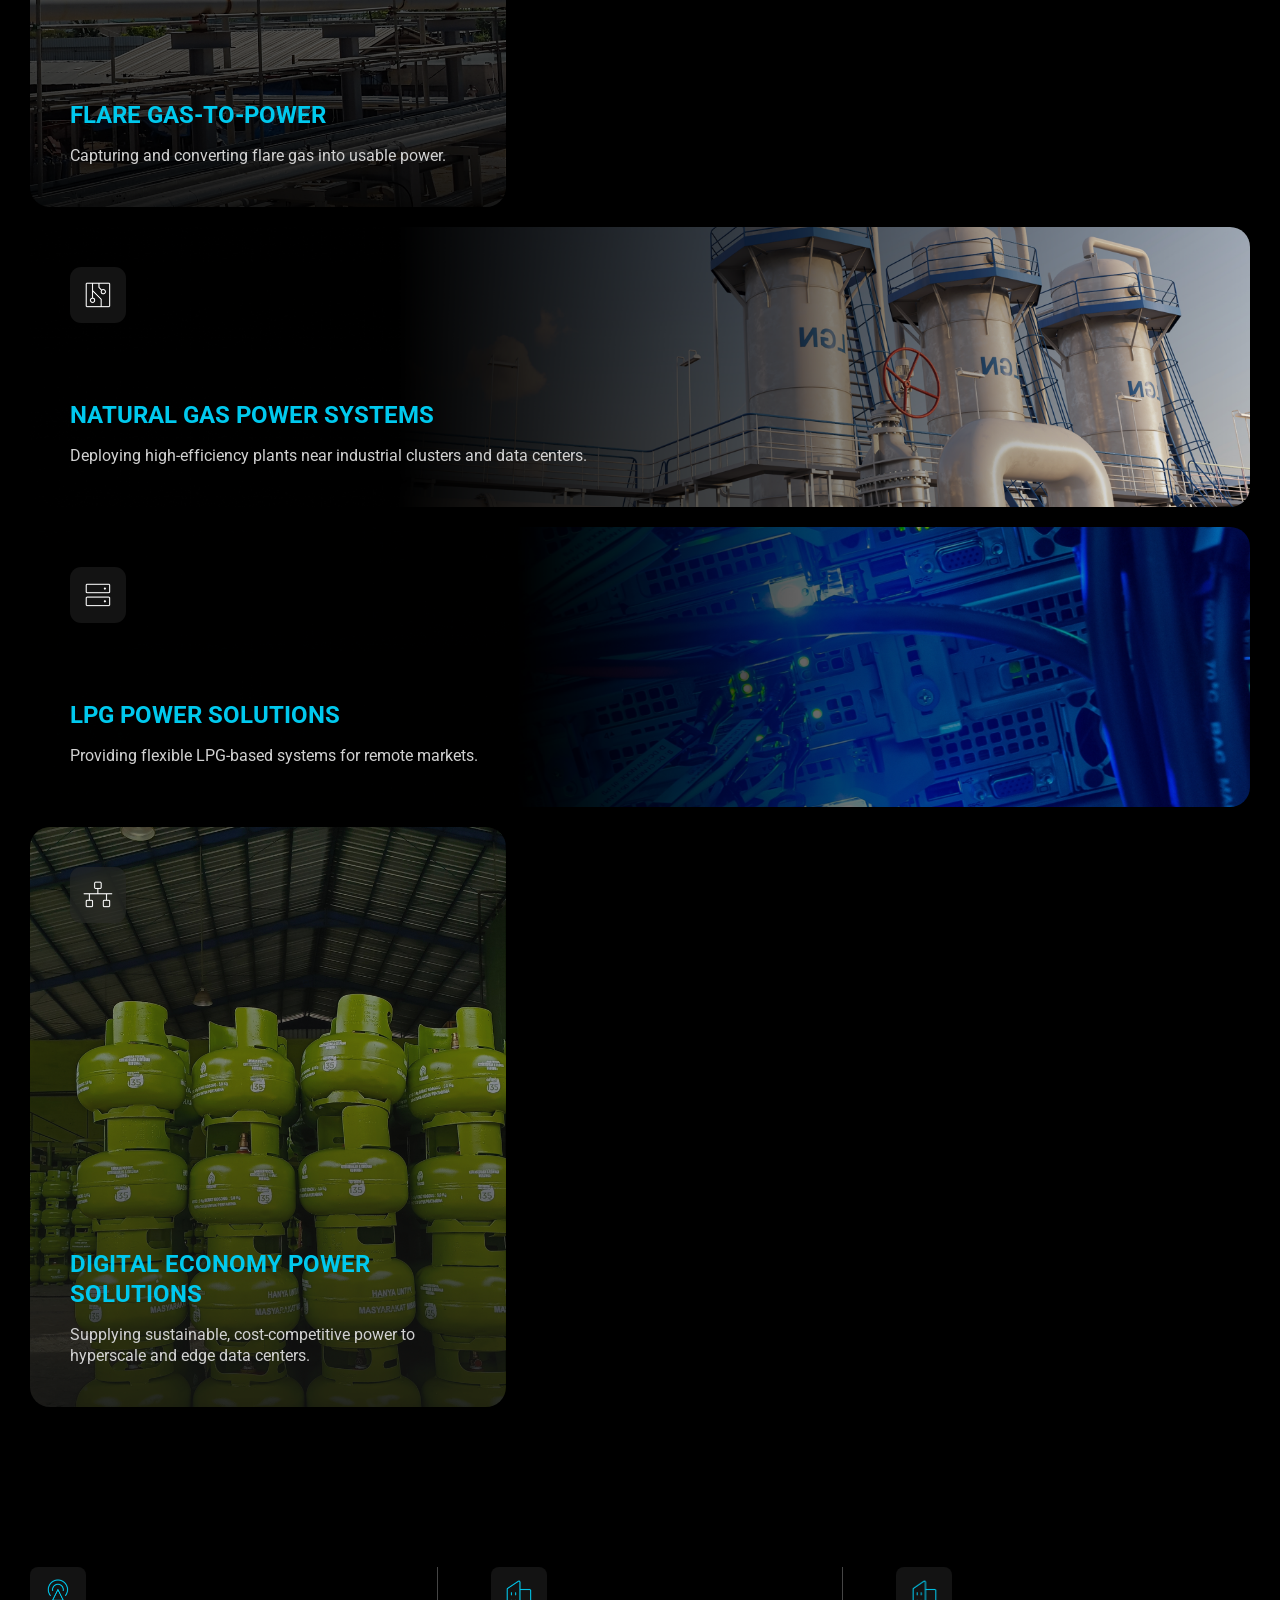
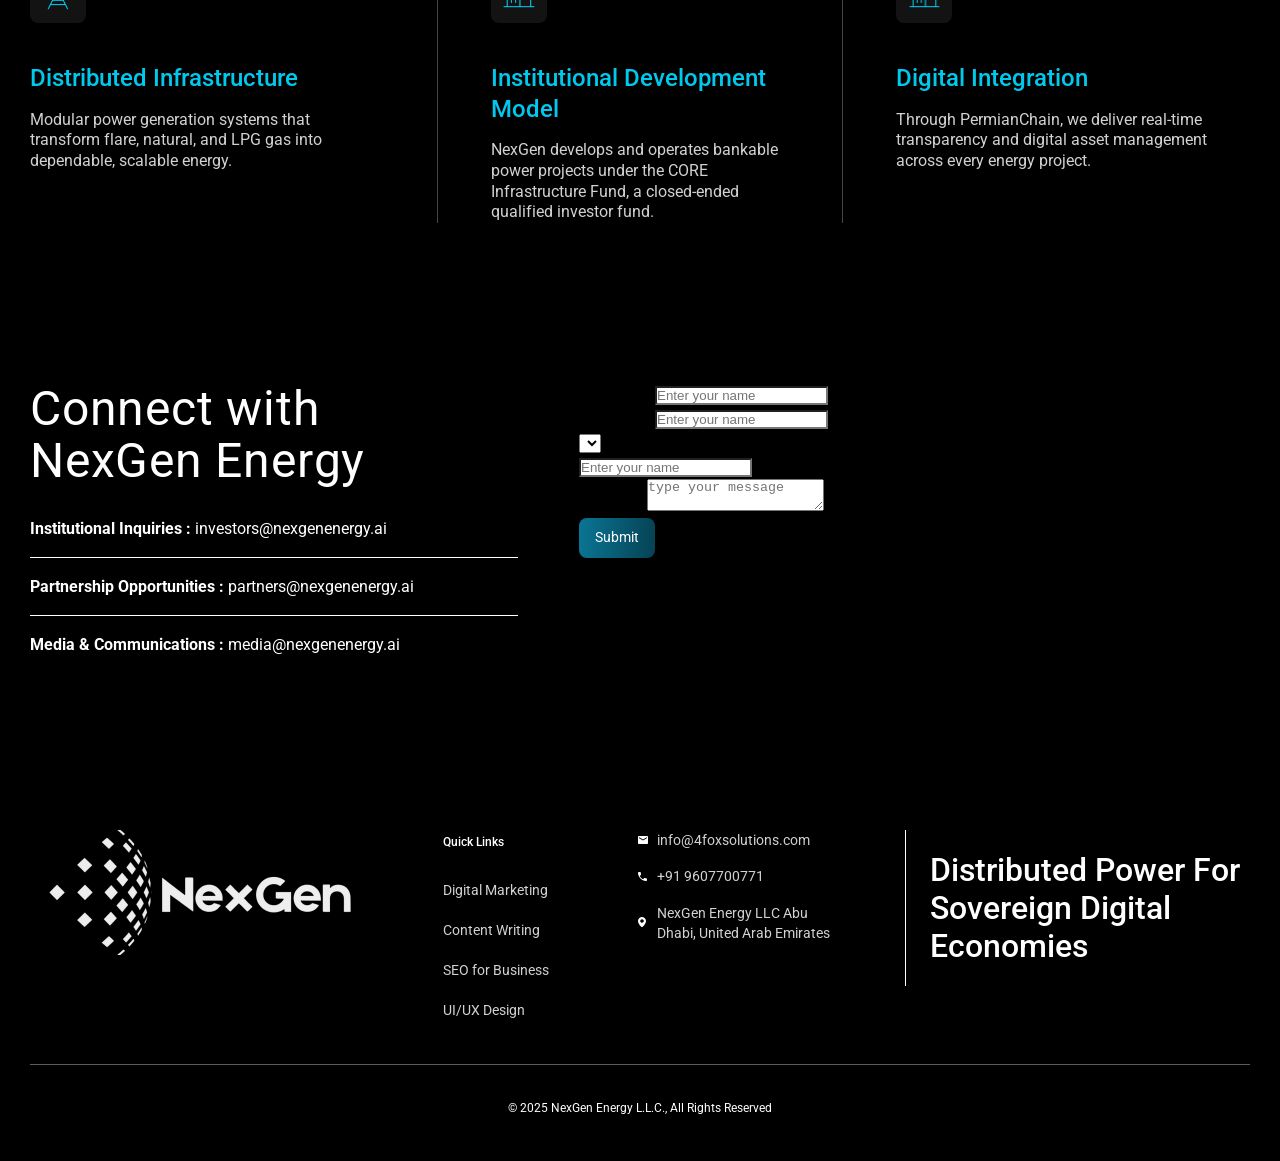
==== commit 98b1bcde: ".code updated" ====
--- a/index.html
+++ b/index.html
@@ -270,6 +270,15 @@
                                             <input type="text" name="" id="" placeholder="Enter your name">
                                         </div>
                                     </div>
+                                </div>
+                                <div class="contactInputItem col-100 floatLft relative clr">
+                                    <label for="name">Message</label>
+                                    <textarea name="" id="" placeholder="type your message"></textarea>
+                                </div>
+                                <div class="contactFormBtn col-100 floatLft relative clr">
+                                    <a href="javascript:;" class="comBtn psContactBtn">
+                                        <span>Submit</span>
+                                    </a>
                                 </div>
                             </div>
                         </form>
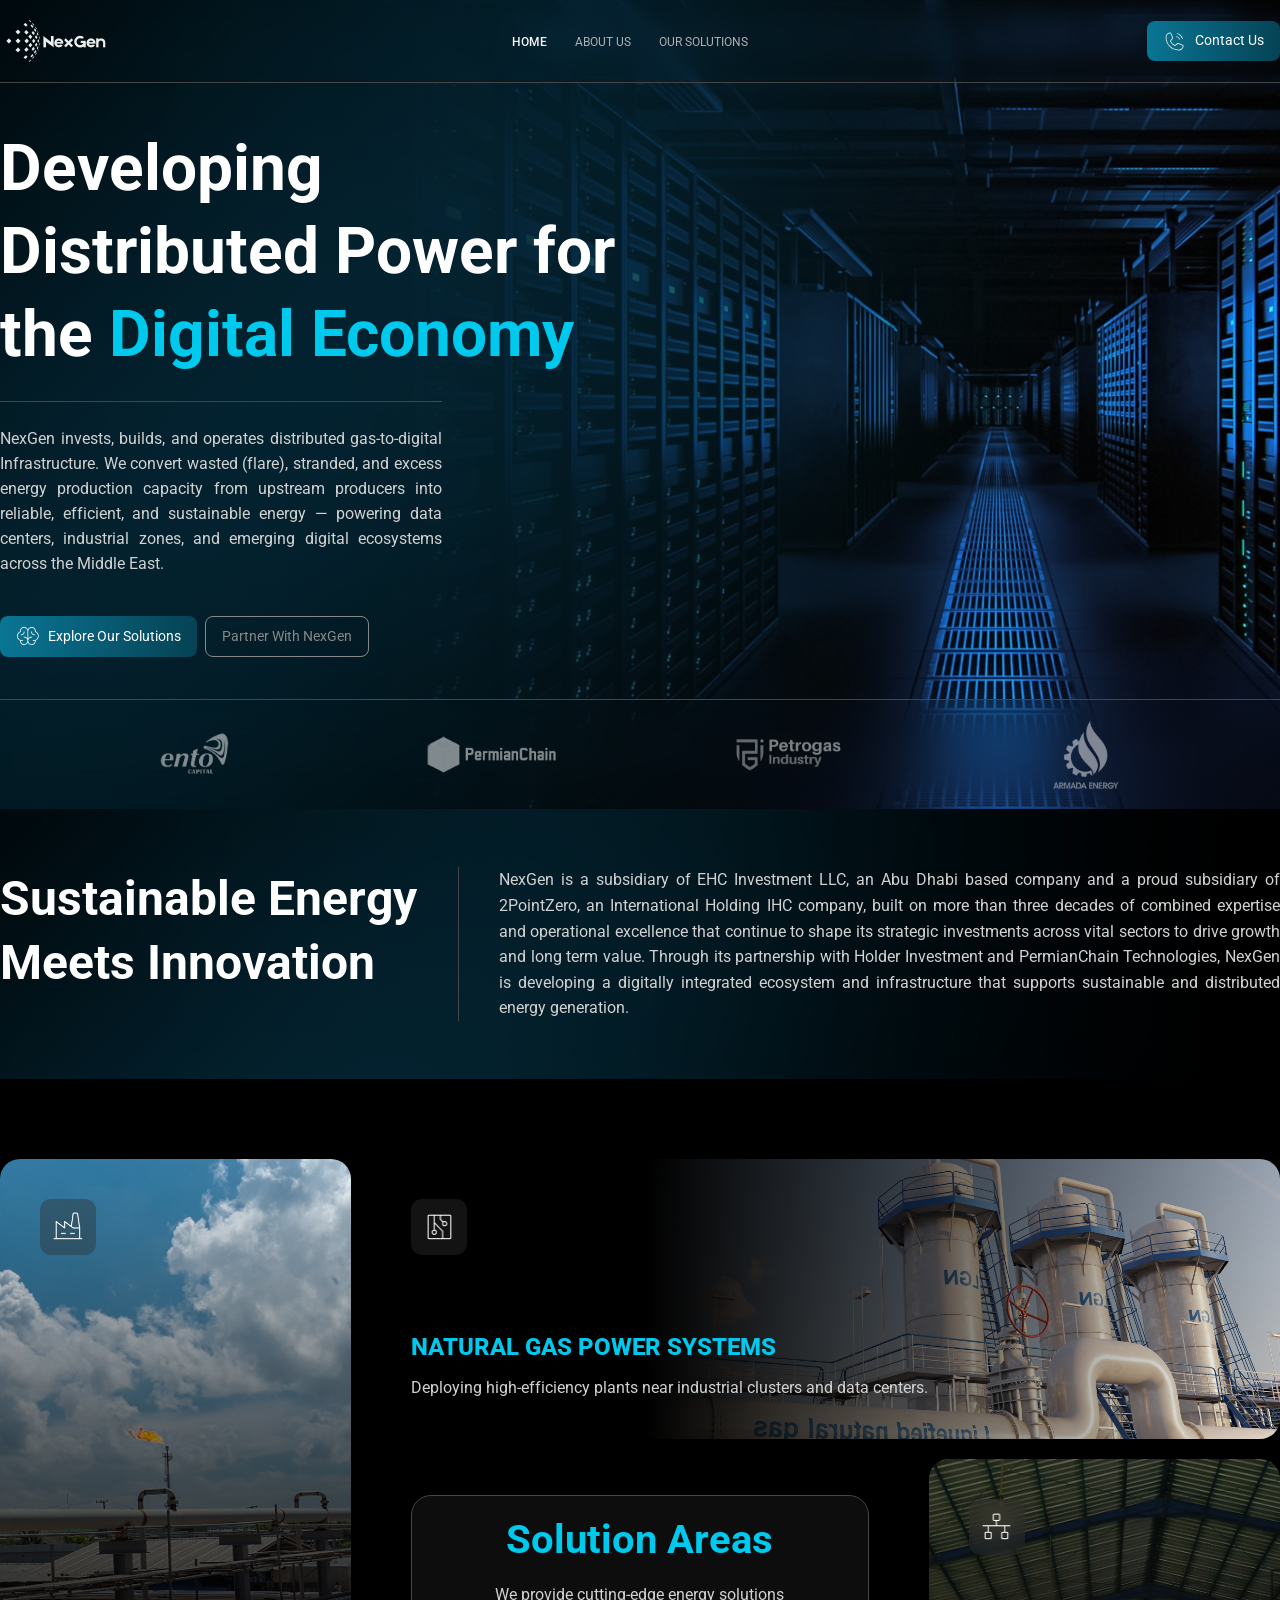
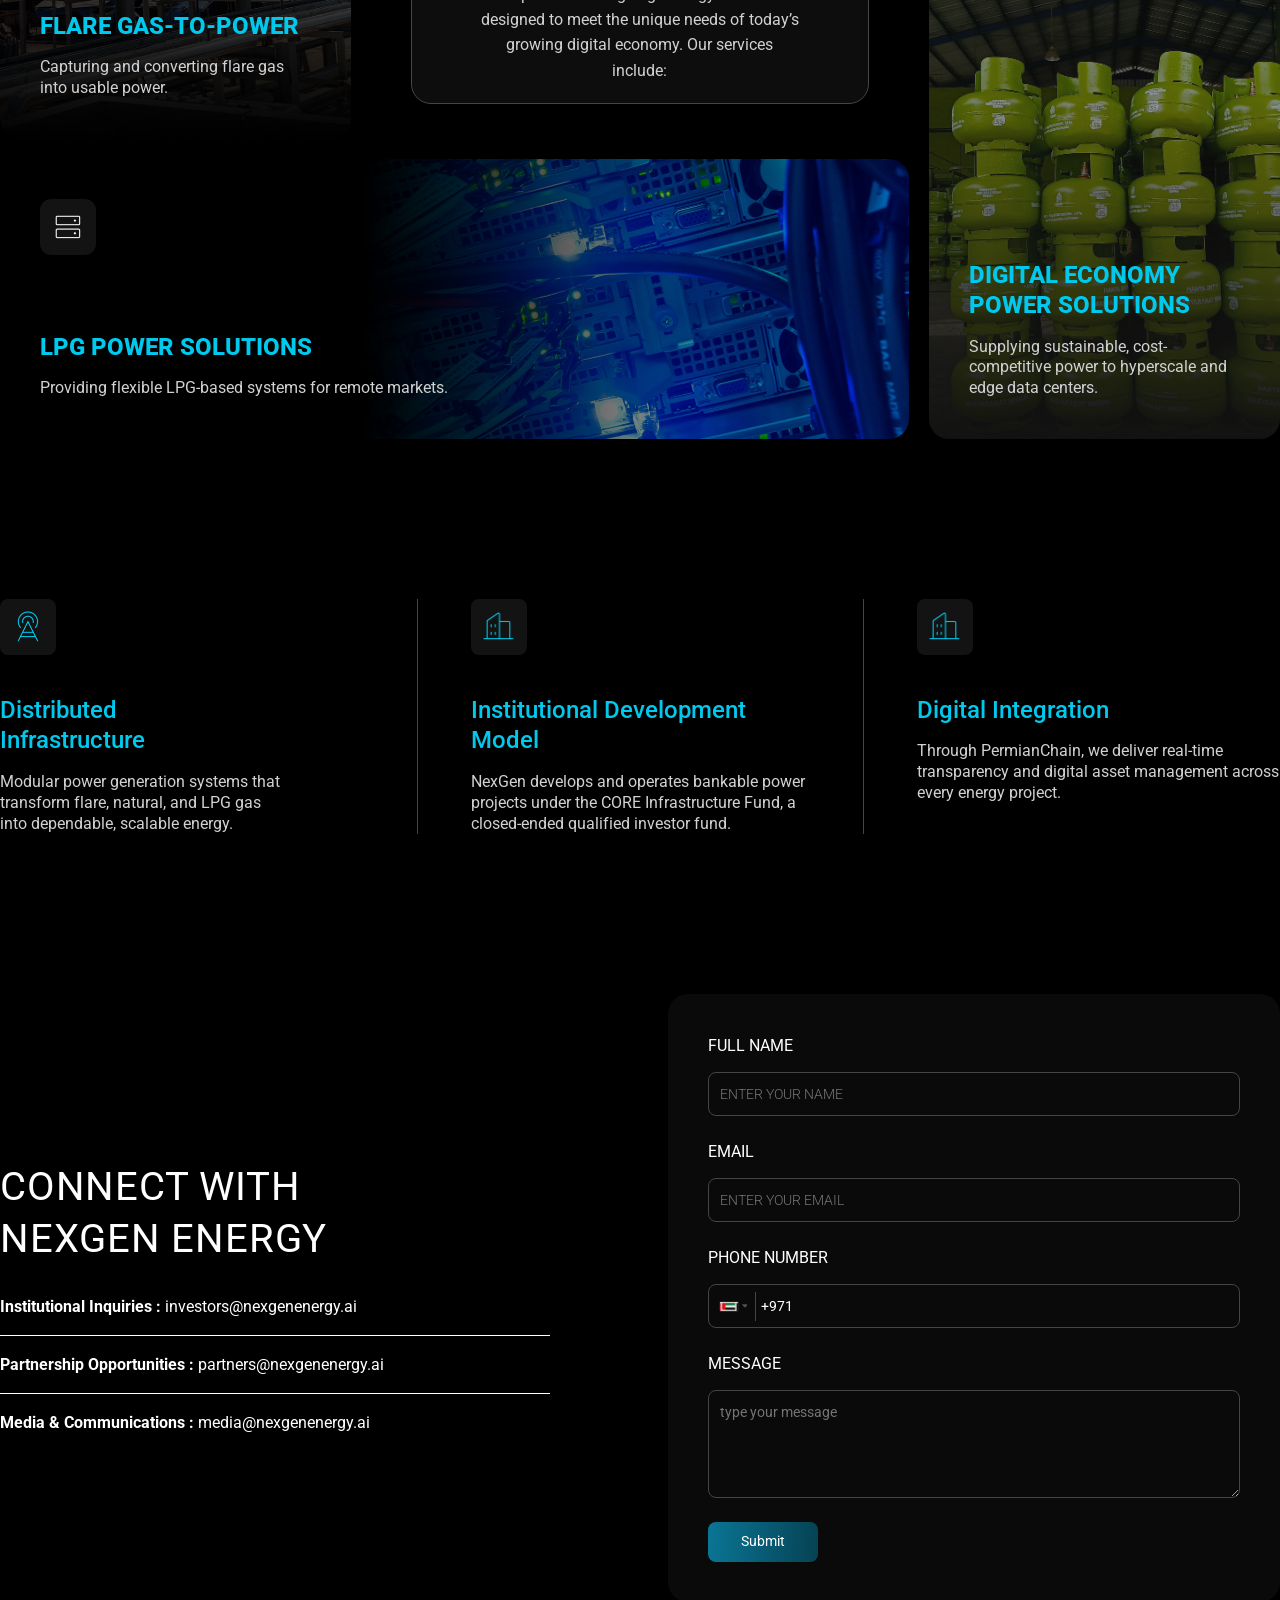
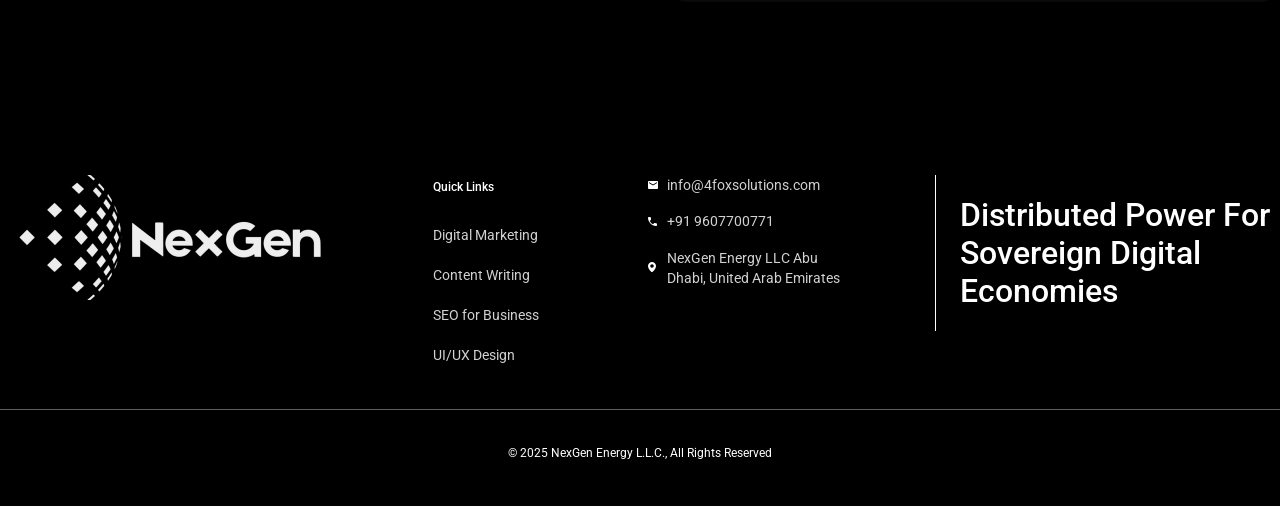
==== commit 7ad8c160: ".code updated" ====
--- a/index.html
+++ b/index.html
@@ -253,27 +253,55 @@
                             <div class="contactInputBox col-100 floatLft relative cl">
                                 <div class="contactInputItem col-100 floatLft relative clr">
                                     <label for="name">Full Name</label>
-                                    <input type="text" name="" id="" placeholder="Enter your name">
+                                    <input type="text" name="" id="" placeholder="Enter your name" class="col-100">
                                 </div>
                                 <div class="contactInputItem col-100 floatLft relative clr">
-                                    <label for="name">Full Name</label>
-                                    <input type="text" name="" id="" placeholder="Enter your name">
+                                    <label for="name">email</label>
+                                    <input type="text" name="" id="" placeholder="Enter your email" class="col-100">
                                 </div>
                                 <div class="contactInputItem col-100 floatLft relative clr">
-                                    <div class="countrySelect col-100 floatLft relative clr">
-                                        <div class="countrySelect">
-                                            <select name="" id="">
-                                                <option selected disabled></option>
-                                            </select>
-                                        </div>
-                                        <div class="contactNum">
-                                            <input type="text" name="" id="" placeholder="Enter your name">
+                                    <label for="name">phone number</label>
+                                    <div class="contactNum countrySelectInp floatLft relative">
+                                        <input type="text" name="" id="" class="col-100">
+
+                                        <div class="selectCountry col-100 floatLft relative clr">
+                                            <div class="selectPlaceholder col-100 floatLft relative clr">
+                                                <span class="col-100 floatLft relative clr">
+                                                    <img src="./assets/images/country.png" alt="" class="col-100">
+                                                    <svg width="6" height="4" viewBox="0 0 6 4" fill="none" xmlns="http://www.w3.org/2000/svg">
+                                                        <mask id="path-1-inside-1_510_139" fill="white"><path d="M0 0H6V4H0V0Z"/></mask>
+                                                        <g clip-path="url(#paint0_diamond_510_139_clip_path)" data-figma-skip-parse="true" mask="url(#path-1-inside-1_510_139)"><g transform="matrix(0.003 0 0 0.004 3 0)"><rect x="0" y="0" width="1333.33" height="1250" fill="url(#paint0_diamond_510_139)" opacity="1" shape-rendering="crispEdges"/><rect x="0" y="0" width="1333.33" height="1250" transform="scale(1 -1)" fill="url(#paint0_diamond_510_139)" opacity="1" shape-rendering="crispEdges"/><rect x="0" y="0" width="1333.33" height="1250" transform="scale(-1 1)" fill="url(#paint0_diamond_510_139)" opacity="1" shape-rendering="crispEdges"/><rect x="0" y="0" width="1333.33" height="1250" transform="scale(-1)" fill="url(#paint0_diamond_510_139)" opacity="1" shape-rendering="crispEdges"/></g></g><path d="M0 0V-4H-3V0H0ZM6 0H9V-4H6V0ZM0 0V4H6V0V-4H0V0ZM6 0H3V4H6H9V0H6ZM0 4H3V0H0H-3V4H0Z" data-figma-gradient-fill="{&#34;type&#34;:&#34;GRADIENT_DIAMOND&#34;,&#34;stops&#34;:[{&#34;color&#34;:{&#34;r&#34;:0.33333334326744080,&#34;g&#34;:0.33333334326744080,&#34;b&#34;:0.33333334326744080,&#34;a&#34;:1.0},&#34;position&#34;:0.99999988079071045},{&#34;color&#34;:{&#34;r&#34;:0.0,&#34;g&#34;:0.0,&#34;b&#34;:0.0,&#34;a&#34;:0.0},&#34;position&#34;:1.0}],&#34;stopsVar&#34;:[{&#34;color&#34;:{&#34;r&#34;:0.33333334326744080,&#34;g&#34;:0.33333334326744080,&#34;b&#34;:0.33333334326744080,&#34;a&#34;:1.0},&#34;position&#34;:0.99999988079071045},{&#34;color&#34;:{&#34;r&#34;:0.0,&#34;g&#34;:0.0,&#34;b&#34;:0.0,&#34;a&#34;:0.0},&#34;position&#34;:1.0}],&#34;transform&#34;:{&#34;m00&#34;:6.0,&#34;m01&#34;:0.0,&#34;m02&#34;:0.0,&#34;m10&#34;:0.0,&#34;m11&#34;:8.0,&#34;m12&#34;:-4.0},&#34;opacity&#34;:1.0,&#34;blendMode&#34;:&#34;NORMAL&#34;,&#34;visible&#34;:true}" mask="url(#path-1-inside-1_510_139)"/>
+                                                        <defs>
+                                                            <clipPath id="paint0_diamond_510_139_clip_path"><path d="M0 0V-4H-3V0H0ZM6 0H9V-4H6V0ZM0 0V4H6V0V-4H0V0ZM6 0H3V4H6H9V0H6ZM0 4H3V0H0H-3V4H0Z" mask="url(#path-1-inside-1_510_139)"/></clipPath><linearGradient id="paint0_diamond_510_139" x1="0" y1="0" x2="500" y2="500" gradientUnits="userSpaceOnUse">
+                                                            <stop offset="1" stop-color="#555555"/><stop offset="1" stop-opacity="0"/></linearGradient>
+                                                        </defs>
+                                                    </svg>
+                                                </span>
+                                                <span class="col-100 floatLft relative clr">+971</span>
+                                            </div>
+
+                                            <ul class="selectOptions col-100 floatLft relative clr">
+                                                <li class="selectOption col-100 floatLft relative clr">
+                                                    <span><img src="./assets/images/country.png" alt=""></span>
+                                                    <span>+971</span>
+                                                </li>
+
+                                                <li class="selectOption col-100 floatLft relative clr">
+                                                    <span><img src="./assets/images/country.png" alt=""></span>
+                                                    <span>+91</span>
+                                                </li>
+
+                                                <li class="selectOption col-100 floatLft relative clr">
+                                                    <span><img src="./assets/images/country.png" alt=""></span>
+                                                    <span>+44</span>
+                                                </li>
+                                            </ul>
                                         </div>
                                     </div>
                                 </div>
                                 <div class="contactInputItem col-100 floatLft relative clr">
                                     <label for="name">Message</label>
-                                    <textarea name="" id="" placeholder="type your message"></textarea>
+                                    <textarea name="" id="" placeholder="type your message" rows="5"></textarea>
                                 </div>
                                 <div class="contactFormBtn col-100 floatLft relative clr">
                                     <a href="javascript:;" class="comBtn psContactBtn">
--- a/assets/css/ps-style.css
+++ b/assets/css/ps-style.css
@@ -75,7 +75,7 @@
 .grid-wrapper > div > img {width: 100%;height: 100%;object-fit: cover;border-radius: 5px;}
 .techGallInfo{width: 100%; height: 100%; position: absolute; inset: 0; z-index:999; padding: 2.5em; display: flex;flex-direction: column; justify-content: space-between;}
 .textLogo {max-width: 56px; padding: 11.2px; background: rgba(49, 49, 49, 0.4); border-radius: 11.2px; backdrop-filter: blur(10px);}
-.psBottomTxt h3{font-size: var(--fs-24); font-weight: var(--fw-bold); color: var(--primary-03); line-height: 1.27; margin-bottom: 16px;}
+.psBottomTxt h3{font-size: var(--fs-24); font-weight: var(--fw-bold); color: var(--primary-03); line-height: 1.27; margin-bottom: 16px; font-weight: var(--fw-extra-bold);}
 .psBottomTxt p{font-size: var(--fs-body); line-height: 1.3; color: var(--body-text);}
 .grid-wrapper .middle .techGallInfo{display: flex; align-items: center; justify-content: center;}
 .grid-wrapper .middle .techGallInfo .psBottomTxt{min-height: 209px; border-radius: 20px; background: rgba(255, 255, 255, 0.05); backdrop-filter: blur(10px); border: 1px solid #454545; display: flex; flex-direction: column; align-items: center; justify-content: center; padding: 0 66px;}
@@ -95,11 +95,33 @@
 
 
 .psContactForm{background-image: url('../images/contactBg.png'); background-size: cover; background-repeat: no-repeat; background-position: center;}
-.psContactInfoBox{display: flex; justify-content: space-between;}
+.psContactInfoBox{display: flex; justify-content: space-between; align-items: center;}
 .contactTxtBox{max-width:40%; width: 100%;}
-.contactTxtBox h2{font-size: var(--fs-40); line-height: 52px; letter-spacing: 0.78px; color: var(--primary-02); font-weight: var(--fw-normal); margin-bottom: 29px;} 
+.contactTxtBox h2{font-size: var(--fs-40); line-height: 52px; letter-spacing: 0.78px; color: var(--primary-02); font-weight: var(--fw-normal); margin-bottom: 29px; text-transform: uppercase;} 
 .contactWebs li{font-size: var(--fs-body); line-height: 25px; color: var(--primary-02);}
 .contactWebs li:not(:last-child){padding-bottom: 16px; margin-bottom: 16px; border-bottom: 1px solid var(--primary-02);}
 .contactWebs li span:nth-of-type(1){font-weight: var(--fw-bold);}
 .contactWebs li span a{color: var(--primary-02);}
-.contactFormBox{max-width: 55%; width: 100%;}+.contactFormBox{max-width: 55%; width: 100%; background: rgba(18, 18, 18, 0.6); backdrop-filter: blur(10px); padding: 2.5em; border-radius: 20px;}
+.contactInputItem {display: flex; flex-direction: column; gap: 14px;}
+.contactInputItem:not(:last-child){margin-bottom: 1.5em;}
+.contactInputItem label{font-size: var(--fs-body); color: var(--primary-02); text-transform: uppercase;}
+.contactInputItem input, .contactInputItem textarea{font-size: var(--fs-body-sub); color: var(--primary-02); padding: 13px 11px; border: 1px solid var(--border); border-radius: 8px; background-color: transparent; font-family: var(--primary-font);}
+.contactInputItem input::placeholder,
+.contactInputItem input::-webkit-input-placeholder {text-transform: uppercase;font-weight: var(--fw-light); font-size: var(--fs-body-sub);}
+.countrySelectInp input{padding-left: 85px;}
+.selectCountryBox {width: max-content; position: absolute; inset: 0; height: 100%; display: flex; align-items: center; padding-left: 11px;}
+.selectCountry {max-width: max-content; height: 100%; position: absolute; top: 0;left: 11px; cursor: pointer; display: flex;align-items: center;}
+.selectCountry .selectPlaceholder, .selectCountry li{display: flex; align-items: center;}
+.selectCountry li img{max-width: 20px;}
+.selectCountry .selectPlaceholder span{color: #fff; font-size: var(--fs-body-sub); height: 65%; display: flex;align-items: center;}
+.selectCountry .selectPlaceholder span:nth-of-type(1){display: flex; gap: 3px; align-items: center; padding-right: 7px; margin-right: 5px; border-right: 1px solid var(--border); max-width: max-content;}
+
+.selectPlaceholder{height: 100%;}
+.selectPlaceholder span img{max-width: 20px;width: 100%;display: block;}
+.selectPlaceholder span:nth-of-type(1){display: block;}
+.selectOptions {display: none; position: absolute; top: calc(100% + 6px);left: 0; background: #000;border: 1px solid var(--border); padding: 6px 0; border-radius: 6px; min-width: max-content; z-index: 999;}
+.selectOption {padding: 8px 12px; display: flex; align-items: center; gap: 8px;}
+.selectOption:hover {background: rgba(255,255,255,0.1);}
+.selectOption span{color: var(--primary-02);}
+.psContactBtn{padding: 8px 33px;}
--- a/assets/css/ps-device.css
+++ b/assets/css/ps-device.css
@@ -3,7 +3,7 @@
 }
 
 @media only screen and (max-width:1880px){
-
+    
 }
 
 @media only screen and (max-width:1800px){}
@@ -22,6 +22,7 @@
 @media only screen and (max-width:1536px){
        
 }
+
 @media only screen and (max-width:1500px){
     
 }
@@ -32,7 +33,7 @@
 
         --fs-h1: 64px;
         --fs-56: 56px;
-        --fs-48: 48px
+        --fs-48: 48px;
         --fs-40: 40px;
         --fs-32: 32px;
         --fs-24: 24px;
@@ -42,7 +43,7 @@
         -fs-10: 10px;
     }
 
-    .main-wrapper{max-width: calc(1340px - 60px);width:100%;margin:0 auto; padding: 0 30px;}
+    .main-wrapper{max-width: calc(1340px - 60px);width:100%;margin:0 auto;}
     .wrapper1188{max-width: 1188px;width:100%;margin:0 auto;}
     .wrapper902{max-width: 902px;width:100%;margin:0 auto;}
     
@@ -52,7 +53,6 @@
     .headMenu > nav > ul{display: flex; gap: 28px;}
     .headMenu > nav > ul > li a{color: var(--primary-05);font-size: var(--fs-body-subSub); text-transform: uppercase;}
     .comBtn{width: max-content; display: flex; gap: 8px; padding: 8px 16px; font-size: var(--fs-body-sub); background: var(--primary-gadient); float: left; font-family: var(--primary-font);transition: all .3s; line-height: 1.71; border-radius: 8px; color: var(--primary-02);}
-
 
     .psFooteBox1{max-width: 341px;width: 100%;}
     .psFooteBox2{max-width: 123px;width: 100%;}
@@ -69,8 +69,24 @@
     .psBottomFooter{border-top: 1px solid #5E5E5E; padding: 1.8em 0 2.37em; margin-top: 2.63em;}
     .psBottomFooter > p{text-align: center; color: var(--primary-02); font-size: var(--fs-10); line-height: 2.4;}
 
-
     .psHeroSection{padding-top: 5.125em;}
+    .psHeroTxt{max-width: 639px; padding-top: 2.81em; padding-bottom: 2.625em;}
+    .psHeroTxt > p{max-width: 442px; line-height: 25px;}
+    .psHeroLogo{padding: 17px 0;}
+    .heroLogoMarquee {padding: 0 0; max-width: 1188px; margin: auto;}
+
+    .psEnergyInnov{padding: 58px 0;}
+    .energyInnovHead {max-width: 418px;}
+
+    .grid-wrapper{grid-template-columns: repeat(auto-fit, minmax(143px, 2fr));}
+
+    .powerDevCardItem{max-width: 447px;width: 100%;}
+    .powerDevCardItem:first-child .powerDevCardText {padding-right: 72px;}
+    .powerDevCardText h3{padding-right: 25px;}
+
+    .contactTxtBox{max-width: 550px;}
+    .contactFormBox{max-width: 612px;}
+    .psContactBtn{padding: 8px 33px;}
     
 }
 
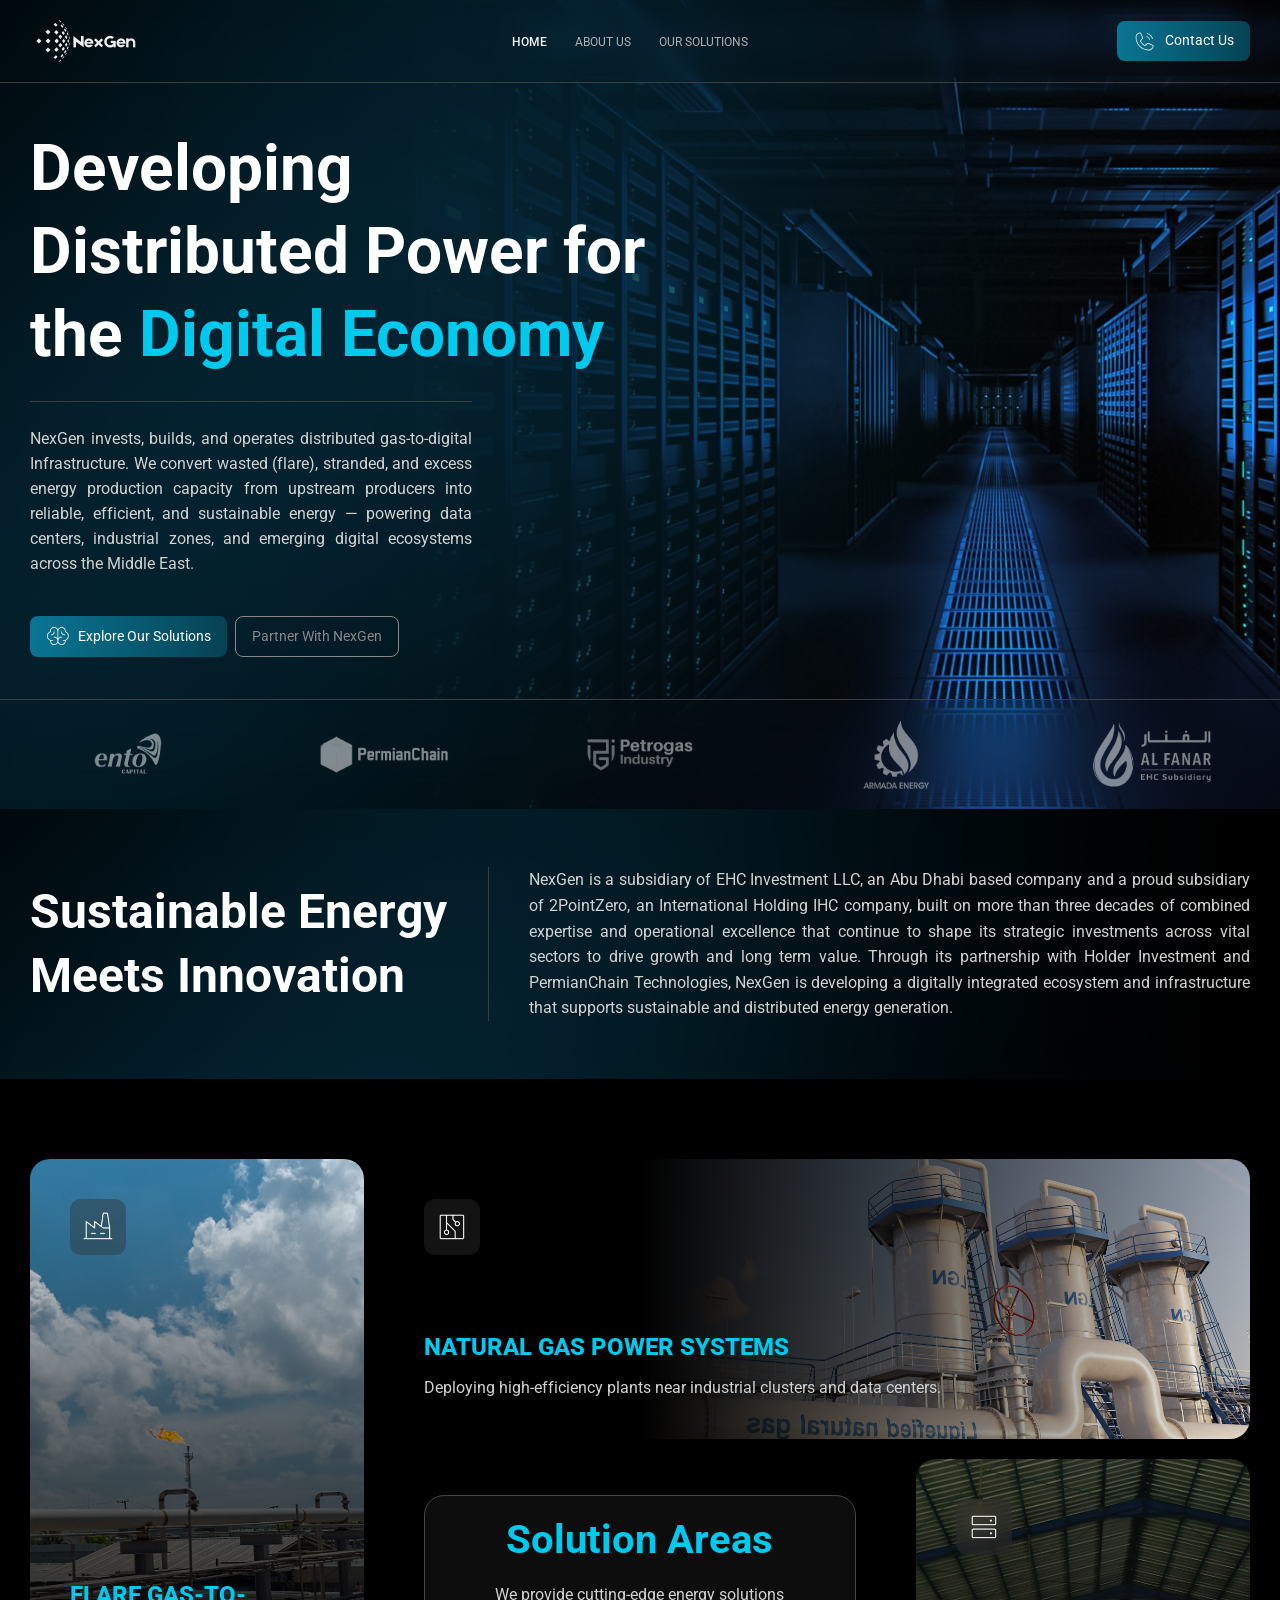
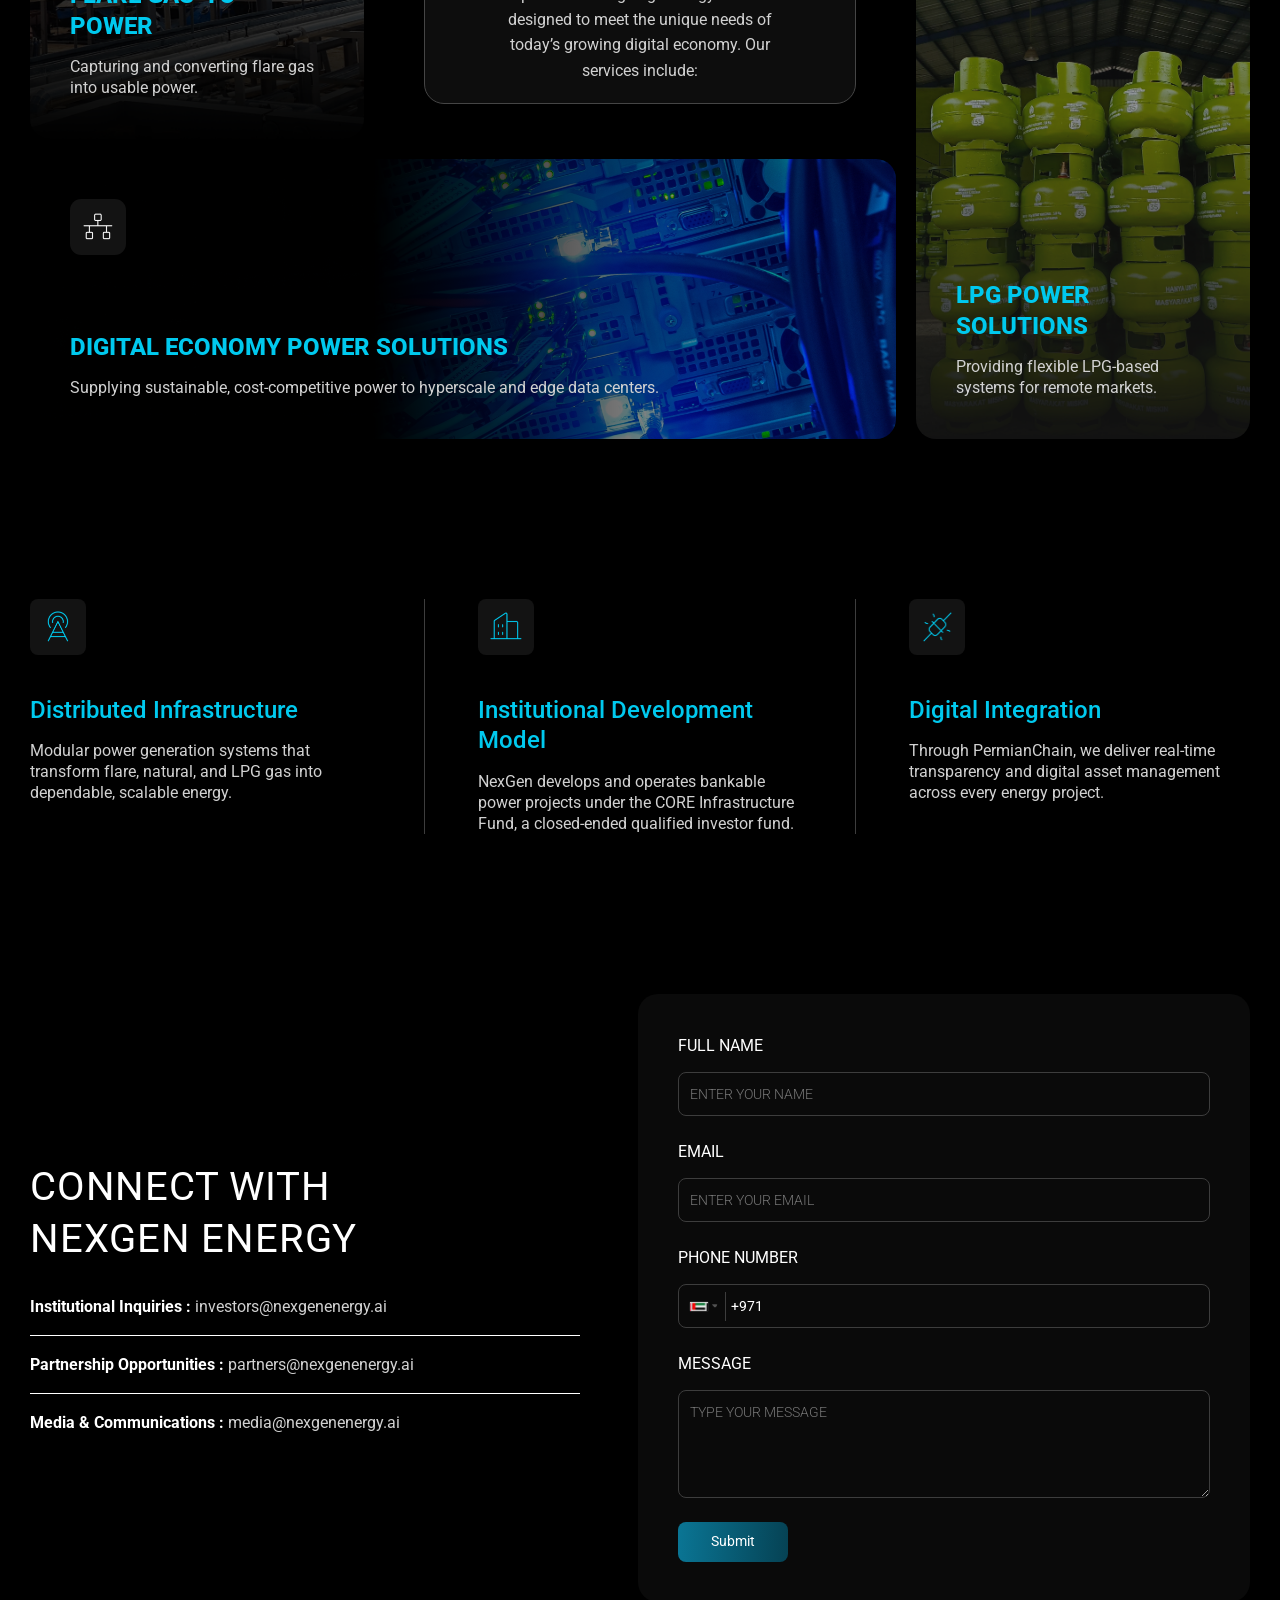
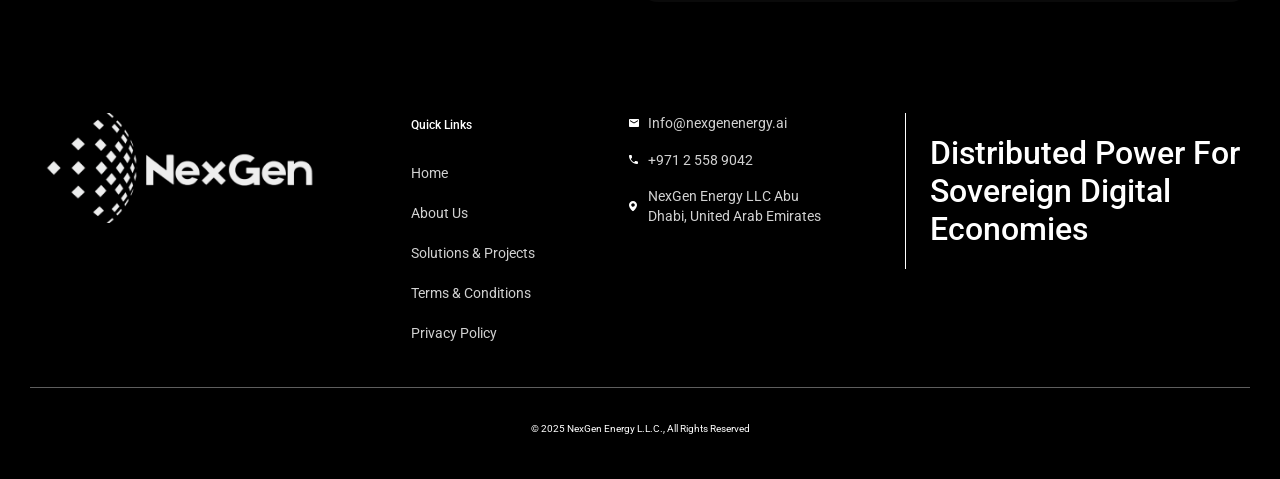
==== commit f76480b0: ".code updated" ====
--- a/index.html
+++ b/index.html
@@ -32,15 +32,15 @@
                         <div class="headMenu d-flex algnItmCent col-100">
                             <nav>
                                 <ul>
-                                    <li class="active"><a href="javascript:;">Home</a></li>
-                                    <li><a href="javascript:;">About Us</a></li>
-                                    <li><a href="javascript:;">Our Solutions</a></li>
+                                    <li class="active"><a href="index.html">Home</a></li>
+                                    <li><a href="about.html">About Us</a></li>
+                                    <li><a href="solution.html">Our Solutions</a></li>
                                 </ul>
                             </nav>
                         </div>
                         <div class="headRgt">
                             <div class="contactBtnBox">
-                                <a href="javascript:;" class="comBtn">
+                                <a href="contact.html" class="comBtn">
                                     <span>
                                         <svg width="24" height="24" viewBox="0 0 24 24" fill="none" xmlns="http://www.w3.org/2000/svg">
                                             <path d="M13.8881 4.40625C13.9131 4.31027 13.975 4.22808 14.0604 4.17765C14.1458 4.12723 14.2477 4.11268 14.3438 4.13719C15.6714 4.48298 16.8827 5.17676 17.8527 6.14694C18.8227 7.11712 19.5163 8.32856 19.8619 9.65625C19.8874 9.75222 19.8737 9.85438 19.824 9.94032C19.7743 10.0263 19.6925 10.089 19.5966 10.1147C19.5661 10.1234 19.5345 10.1278 19.5028 10.1278C19.4199 10.1275 19.3394 10.0998 19.2739 10.0489C19.2084 9.99801 19.1617 9.92686 19.1409 9.84656C18.8281 8.64764 18.2014 7.55377 17.3252 6.67762C16.449 5.80147 15.3552 5.1747 14.1563 4.86187C14.0605 4.83673 13.9785 4.77471 13.9283 4.68935C13.878 4.60398 13.8636 4.50221 13.8881 4.40625ZM13.4063 7.86187C14.8125 8.23969 15.7603 9.1875 16.1381 10.5937C16.1589 10.674 16.2056 10.7452 16.2711 10.7961C16.3366 10.847 16.4171 10.8747 16.5 10.875C16.5317 10.875 16.5633 10.8706 16.5938 10.8619C16.6897 10.8362 16.7715 10.7734 16.8212 10.6875C16.8709 10.6016 16.8846 10.4994 16.8591 10.4034C16.4091 8.71594 15.2794 7.59094 13.5938 7.13719C13.5001 7.11907 13.403 7.13735 13.3223 7.18831C13.2416 7.23926 13.1834 7.31905 13.1595 7.41144C13.1356 7.50382 13.1478 7.60183 13.1937 7.68552C13.2395 7.76921 13.3155 7.83228 13.4063 7.86187ZM20.6194 17.1169C20.4638 18.2971 19.8837 19.3803 18.9875 20.164C18.0914 20.9477 16.9405 21.3781 15.75 21.375C8.51251 21.375 2.62501 15.4875 2.62501 8.25C2.62254 7.06001 3.05334 5.90982 3.83694 5.01425C4.62054 4.11868 5.70336 3.53899 6.88314 3.38344C7.12483 3.35405 7.36954 3.40387 7.58051 3.52542C7.79148 3.64696 7.95732 3.83367 8.05314 4.0575L10.0313 8.47687C10.1052 8.64824 10.1353 8.83531 10.119 9.02122C10.1026 9.20714 10.0403 9.38606 9.93751 9.54187C9.92907 9.55406 9.92064 9.56625 9.91126 9.5775L7.92376 11.9409C7.89257 11.9927 7.87471 12.0514 7.87176 12.1118C7.86882 12.1722 7.88088 12.2323 7.90689 12.2869C8.64188 13.7916 10.2178 15.3553 11.7403 16.0903C11.7953 16.1158 11.8557 16.1274 11.9162 16.1239C11.9767 16.1205 12.0355 16.1022 12.0872 16.0706L14.4188 14.0906L14.4544 14.0634C14.6104 13.9604 14.7897 13.8978 14.976 13.8815C15.1622 13.8651 15.3496 13.8954 15.5213 13.9697L19.9481 15.9534C20.1697 16.0498 20.3544 16.2151 20.4748 16.4246C20.5952 16.6341 20.6449 16.8769 20.6166 17.1169H20.6194ZM19.6491 16.6369L15.2203 14.6531C15.1665 14.6305 15.1081 14.6211 15.0499 14.6255C14.9917 14.6299 14.9354 14.648 14.8856 14.6784L12.5625 16.6584L12.5278 16.6847C12.3663 16.7925 12.1796 16.8567 11.9859 16.871C11.7922 16.8853 11.5981 16.8492 11.4225 16.7662C9.73501 15.9516 8.05595 14.2837 7.24126 12.6159C7.15747 12.4417 7.12001 12.2488 7.13249 12.0558C7.14497 11.8629 7.20697 11.6764 7.31251 11.5144C7.32095 11.5012 7.33032 11.49 7.3397 11.4778L9.32626 9.11531C9.35604 9.06468 9.3735 9.00775 9.37725 8.94913C9.38099 8.89051 9.37091 8.83182 9.34782 8.77781L7.36595 4.35844C7.33802 4.28993 7.29045 4.23121 7.22923 4.18967C7.16801 4.14813 7.09587 4.12563 7.02189 4.125C7.0069 4.12407 6.99187 4.12407 6.97689 4.125C5.97775 4.25738 5.06103 4.74914 4.39813 5.50832C3.73523 6.2675 3.37152 7.24214 3.37501 8.25C3.37501 15.0731 8.92689 20.625 15.75 20.625C16.7579 20.6285 17.7325 20.2648 18.4917 19.6019C19.2509 18.939 19.7426 18.0223 19.875 17.0231C19.8836 16.9427 19.866 16.8616 19.8248 16.792C19.7836 16.7224 19.721 16.668 19.6463 16.6369H19.6491Z" fill="#F6F6F6"/>
@@ -156,11 +156,11 @@
                             <img src="./assets/images/solAreaCard4.png" alt="" loading="lazy">
                             <div class="techGallInfo col-100 floatLft relative">
                                 <div class="textLogo">
-                                    <img src="./assets/images/lpgPower.png" alt="" class="techLifeIcon" loading="lazy">
-                                </div>
-                                <div class="psBottomTxt">
-                                    <h3 class="textUp"><span>LPG Power Solutions</span></h3>
-                                    <p>Providing flexible LPG-based systems for remote markets.</p>
+                                    <img src="./assets/images/digitalEconomy.png" alt="" class="techLifeIcon" loading="lazy">
+                                </div>
+                                <div class="psBottomTxt">
+                                    <h3 class="textUp"><span>Digital Economy Power Solutions </span></h3>
+                                    <p>Supplying sustainable, cost-competitive power to hyperscale and edge data centers.</p>
                                 </div>
                             </div>
                         </div>
@@ -169,11 +169,11 @@
                             <img src="./assets/images/solAreaCard3.png" alt="" loading="lazy">
                             <div class="techGallInfo col-100 floatLft relative">
                                 <div class="textLogo">
-                                    <img src="./assets/images/digitalEconomy.png" alt="" class="techLifeIcon" loading="lazy">
-                                </div>
-                                <div class="psBottomTxt">
-                                    <h3 class="textUp"><span>Digital Economy Power Solutions</span></h3>
-                                    <p>Supplying sustainable, cost-competitive power to hyperscale and edge data centers.</p>
+                                    <img src="./assets/images/lpgPower.png" alt="" class="techLifeIcon" loading="lazy">
+                                </div>
+                                <div class="psBottomTxt">
+                                    <h3 class="textUp"><span>LPG Power Solutions</span></h3>
+                                    <p>Providing flexible LPG-based systems for remote markets. </p>
                                 </div>
                             </div>
                         </div>
@@ -207,7 +207,7 @@
                     </div>
                     <div class="powerDevCardItem col-100 floatLft relative clr">
                         <div class="powerDevCardImg col-100 floatLft relative clr">
-                            <img src="./assets/images/instituteDev.png" alt="" class="col-100" loading="lazy">
+                            <img src="./assets/images/digiIntegration.png" alt="" class="col-100" loading="lazy">
                         </div>
                         <div class="powerDevCardText col-100 floatLft relative clr">
                             <h3>Digital Integration</h3>
@@ -288,12 +288,12 @@
 
                                                 <li class="selectOption col-100 floatLft relative clr">
                                                     <span><img src="./assets/images/country.png" alt=""></span>
-                                                    <span>+91</span>
+                                                    <span>+972</span>
                                                 </li>
 
                                                 <li class="selectOption col-100 floatLft relative clr">
                                                     <span><img src="./assets/images/country.png" alt=""></span>
-                                                    <span>+44</span>
+                                                    <span>+973</span>
                                                 </li>
                                             </ul>
                                         </div>
@@ -332,10 +332,11 @@
                     <h3>Quick Links</h3>
 
                     <ul class="psCompanyLinks">
-                        <li><a href="javascript:;">Digital Marketing</a></li>
-                        <li><a href="javascript:;">Content Writing</a></li>
-                        <li><a href="javascript:;">SEO for Business</a></li>
-                        <li><a href="javascript:;">UI/UX Design</a></li>
+                        <li><a href="index.html">Home</a></li>
+                        <li><a href="about.html">About Us</a></li>
+                        <li><a href="javascript:;">Solutions & Projects</a></li>
+                        <li><a href="javascript:;">Terms & Conditions</a></li>
+                        <li><a href="javascript:;">Privacy Policy</a></li>
                     </ul>
                 </div>
 
@@ -349,8 +350,8 @@
                                     <path d="M9 0H1C0.45 0 0 0.45 0 1V7C0 7.55 0.45 8 1 8H9C9.55 8 10 7.55 10 7V1C10 0.45 9.55 0 9 0ZM8.8 2.125L5.53 4.17C5.205 4.375 4.795 4.375 4.47 4.17L1.2 2.125C1.14986 2.09686 1.10596 2.05883 1.07094 2.01323C1.03593 1.96762 1.01053 1.91539 0.996288 1.85969C0.982044 1.80398 0.979251 1.74597 0.988078 1.68915C0.996905 1.63234 1.01717 1.57791 1.04764 1.52915C1.07811 1.48039 1.11816 1.43833 1.16536 1.4055C1.21256 1.37267 1.26594 1.34976 1.32225 1.33815C1.37856 1.32654 1.43664 1.32648 1.49298 1.33797C1.54931 1.34946 1.60273 1.37227 1.65 1.405L5 3.5L8.35 1.405C8.39727 1.37227 8.45069 1.34946 8.50702 1.33797C8.56336 1.32648 8.62144 1.32654 8.67775 1.33815C8.73407 1.34976 8.78744 1.37267 8.83464 1.4055C8.88184 1.43833 8.92189 1.48039 8.95236 1.52915C8.98283 1.57791 9.00309 1.63234 9.01192 1.68915C9.02075 1.74597 9.01796 1.80398 9.00371 1.85969C8.98947 1.91539 8.96407 1.96762 8.92906 2.01323C8.89404 2.05883 8.85014 2.09686 8.8 2.125Z" fill="white"/>
                                 </svg>
                             </span>
-                            <a href="mailto:info@4foxsolutions.com" class="psfoottEmail">
-                                info@4foxsolutions.com
+                            <a href="mailto:Info@nexgenenergy.ai" class="psfoottEmail">
+                                Info@nexgenenergy.ai
                             </a>
                         </li>
                         <li>
@@ -359,7 +360,7 @@
                                     <path d="M8.10184 6.125L6.83184 5.98C6.68251 5.96246 6.53114 5.97899 6.38912 6.02836C6.24709 6.07772 6.1181 6.15863 6.01184 6.265L5.09184 7.185C3.67253 6.46297 2.51887 5.3093 1.79684 3.89L2.72184 2.965C2.93684 2.75 3.04184 2.45 3.00684 2.145L2.86184 0.885001C2.83359 0.641046 2.71657 0.416013 2.53307 0.252798C2.34957 0.089583 2.11242 -0.000400036 1.86684 1.33698e-06H1.00184C0.436837 1.33698e-06 -0.0331633 0.470001 0.00183674 1.035C0.266837 5.305 3.68184 8.715 7.94684 8.98C8.51184 9.015 8.98184 8.545 8.98184 7.98V7.115C8.98684 6.61 8.60684 6.185 8.10184 6.125Z" fill="white"/>
                                 </svg>
                             </span>
-                            <a href="tel:+91 9607700771">+91 9607700771</a>
+                            <a href="tel:+91 9607700771">+971 2 558 9042</a>
                         </li>
                         <li>
                             <span>
--- a/assets/css/init.css
+++ b/assets/css/init.css
@@ -17,7 +17,7 @@
    --primary-07: #888888;
 
    --body-text: #d1d1d1;
-   --border: #454545;
+   --border: #3d3d3d;
 
    /* =====================
       Typography
@@ -27,7 +27,7 @@
    --fs-h1: 72px;      
    --fs-56: 64px;       
    --fs-48: 56px;      
-   --fs-40: 48px;      
+   --fs-40: 44px;      
    --fs-32: 36px;      
    --fs-24: 28px;       
    --fs-body: 18px;     
--- a/assets/css/ps-style.css
+++ b/assets/css/ps-style.css
@@ -22,7 +22,7 @@
 
 
 /* ==== footer ==== */
-.psFooter{padding-top: 5.8em;background: var(--primary-01);}
+.psFooter{padding-top: 60px;background: var(--primary-01);}
 .psFooterInfo{display: flex; justify-content: space-between;}
 .psFootBox{max-width: calc(20% - 1em); width: 100%;}
 .psFooteBox4{border-left: 1px solid var(--primary-02);}
@@ -31,7 +31,7 @@
 
 .psFootBox > ul > li > a, .psFooteBox3 .psCompanyLinks > li > p{color: var(--body-text); line-height: 1.45;}
 .psFooteBox1{max-width: 341px;width: 100%;}
-.psFooteBox2{max-width: 123px;width: 100%;}
+.psFooteBox2{max-width: 150px;width: 100%;}
 .psFootBox > h3{font-size: var(--fs-body-subSub); line-height: 2;}
 .psFootBox > ul > li > a{font-size: var(--fs-body-sub); }
 .psFootBox > ul > li:not(:last-child) {margin-bottom: 12px;}
@@ -61,7 +61,7 @@
 
 .psEnergyInnov{padding: 5em 0; background-image: url('../images/energyInnovBg.png'); background-size: cover; background-repeat: no-repeat; background-position: center;}
 .energyInnovInfo {display: flex;justify-content: space-between;}
-.energyInnovHead{max-width: 33%;}
+.energyInnovHead{max-width: 33%; display: flex; align-items: center;}
 .energyInnovHead h2{font-size: var(--fs-48); line-height: 64px; color: var(--primary-02);}
 .energyInnovDesc{max-width: 67%; padding-left: 2.5em; margin-left: 2.5em; border-left: 1px solid var(--border);}
 .energyInnovDesc p{font-size: var(--fs-body); color: var(--body-text); line-height: 25.6px; text-align: justify;}
@@ -101,14 +101,15 @@
 .contactWebs li{font-size: var(--fs-body); line-height: 25px; color: var(--primary-02);}
 .contactWebs li:not(:last-child){padding-bottom: 16px; margin-bottom: 16px; border-bottom: 1px solid var(--primary-02);}
 .contactWebs li span:nth-of-type(1){font-weight: var(--fw-bold);}
-.contactWebs li span a{color: var(--primary-02);}
+.contactWebs li span a{color: var(--body-text);}
 .contactFormBox{max-width: 55%; width: 100%; background: rgba(18, 18, 18, 0.6); backdrop-filter: blur(10px); padding: 2.5em; border-radius: 20px;}
 .contactInputItem {display: flex; flex-direction: column; gap: 14px;}
 .contactInputItem:not(:last-child){margin-bottom: 1.5em;}
 .contactInputItem label{font-size: var(--fs-body); color: var(--primary-02); text-transform: uppercase;}
 .contactInputItem input, .contactInputItem textarea{font-size: var(--fs-body-sub); color: var(--primary-02); padding: 13px 11px; border: 1px solid var(--border); border-radius: 8px; background-color: transparent; font-family: var(--primary-font);}
 .contactInputItem input::placeholder,
-.contactInputItem input::-webkit-input-placeholder {text-transform: uppercase;font-weight: var(--fw-light); font-size: var(--fs-body-sub);}
+.contactInputItem input::-webkit-input-placeholder,
+.contactInputItem textarea::placeholder {text-transform: uppercase;font-weight: var(--fw-light); font-size: var(--fs-body-sub);}
 .countrySelectInp input{padding-left: 85px;}
 .selectCountryBox {width: max-content; position: absolute; inset: 0; height: 100%; display: flex; align-items: center; padding-left: 11px;}
 .selectCountry {max-width: max-content; height: 100%; position: absolute; top: 0;left: 11px; cursor: pointer; display: flex;align-items: center;}
@@ -125,3 +126,96 @@
 .selectOption:hover {background: rgba(255,255,255,0.1);}
 .selectOption span{color: var(--primary-02);}
 .psContactBtn{padding: 8px 33px;}
+
+
+.psAboutHeroSec{background-image: url('../images/aboutHeadBg.png');}
+.psAboutHeroSec .psHeroTxt{max-width: 936px;}
+.psAboutHeroSec .psHeroTxt h1{font-weight: var(--fw-light); line-height: 1.15; margin-bottom: 24px;}
+.psAboutHeroSec .psHeroTxt p{max-width: 100%; text-align: left; border: none; padding: 0;}
+
+.psFoundPartInfo{padding: 2.93em 0 5em; background-image: url('../images/foundPartBg.png'); background-size: cover; background-repeat: no-repeat; background-position: center;}
+.psFoundingHead{margin-bottom: 2.5em;}
+.psFoundingHead h2{font-size: var(--fs-h1); color: var(--primary-02); line-height: 1.15; font-weight: var(--fw-extra-bold);}
+.psFoundPartType{display: flex; justify-content: space-between; flex-wrap: wrap;}
+.foundPartItem{max-width: calc(50% - 8px); background: var(--primary-01); border-radius: 15px; border: 1px solid var(--border); padding: 2.5em;}
+.foundPartItemLogo{max-width: 140px; width: 100%; margin-bottom: 30px;}
+.foundPartText h3{font-size: var(--fs-40); line-height: 1.2; color: var(--primary-02); font-weight: var(--fw-light); margin-bottom: 40px;}
+.foundPartText p{font-size: var(--fs-body); line-height: 26px; color: var(--body-text);}
+.psEnergyAssetHead{margin: 3.75em auto;}
+.psEnergyAssetHead h2{font-size: var(--fs-h1); color: var(--primary-02); line-height: 1.15; font-weight: var(--fw-extra-bold); text-align: center; margin-bottom: 24px;}
+.psEnergyAssetHead p{font-size: var(--fs-body); line-height: 26px; color: var(--body-text); text-align: center; padding: 0 140px;}
+.psEnergyAssetsBox{display: flex; justify-content: space-between; flex-wrap: wrap;}
+.psEnergyAssetsItem{max-width: calc(50% - 16px); border-radius: 15px; border: 1px solid var(--border); padding: 2.5em; background-size: cover; background-repeat: no-repeat; background-position: center;}
+.energyAsset1{background-image: url('../images/energyAssetBg1.png');}
+.energyAsset2{background-image: url('../images/energyAssetBg2.png');}
+.psEnergyAssetsItem h3{font-size: var(--fs-32); line-height: 1.3; color: var(--primary-02); font-weight: var(--fw-light); margin-bottom: 24px;}
+.psEnergyAssetsItem ul{list-style-type: disc; padding-left: 30px;}
+.psEnergyAssetsItem ul li{color: var(--primary-02); font-weight: var(--fw-regular); font-size: var(--fs-body); color: var(--body-text); line-height: 26px;}
+.psEnergyAssetsItem ul li:not(:last-child){margin-bottom: 24px;}
+.psEnergyAssetsItem ul li span{font-weight: var(--fw-bold);}
+
+.psEcosystem{padding: 3.75em 0 3.75em; background-image: url('../images/ecosystemBg.png'); background-size: cover; background-repeat: no-repeat; background-position: center;}
+.psEcoHead h2{font-size: var(--fs-48); font-weight: var(--fw-regular); line-height: 1.15; color: var(--primary-02); text-align: center;}
+.psEcoText{margin-top: 2.5em;}
+.psEcoText p{text-align: center; color: var(--primary-02); font-size: var(--fs-body); line-height: 26px; font-weight: var(--fw-regular);}
+.energyFlowPic{margin-top: 2em;}
+.energyFlowPic h3{font-size: 24px; line-height: 26px; font-weight: var(--fw-bold); line-height: 26px; color: var(--primary-02); text-align: center;}
+
+.psAboutSlider{background-image: url('../images/aboutSlidebg.png'); background-size: cover; background-repeat: no-repeat; background-position: center;}
+.aboutSliderItem{padding: 0 25px; position: relative;}
+.aboutSliderItem::after{content: ""; width: 100%;  height: 200%; border-right: 1px solid var(--border); position: absolute; inset: 0; right: 0;}
+.absliderImg{ margin-bottom: 24px; }
+.absliderImg img{max-width: 80px;margin: auto;}
+.aboutSliderItem h3{font-size: var(--fs-24); color: var(--primary-03); line-height: 32px; margin-bottom: 16px; text-align: center; font-weight: var(--fw-semi-bold); text-transform: uppercase;}
+.aboutSliderItem p{font-size: var(--fs-body); line-height: 26px; color: var(--body-text); text-align: center;}
+
+.solutionHeroSec{background-image: url('../images/ourSolBg.png');}
+.solutionHeroSec .psHeroTxt{max-width: 1007px; width: 100%;}
+.solutionHeroSec .psHeroTxt h1 {font-weight: var(--fw-light);line-height: 1.15;margin-bottom: 24px;}
+.solutionHeroSec .psHeroTxt > p{max-width: 100%;padding: 0; border: none;}
+.psSolOurProject{background-image: url('../images/ourProBg.png');}
+.solProHead{margin-bottom: 2.5em;}
+.solProHead h2{font-size: var(--fs-40); font-weight: var(--fw-bold); color: var(--primary-03); line-height: 104px;}
+.solProHead p{font-size: var(--fs-body); line-height: 26px; color: var(--body-text); max-width: 890px; width: 100%;}
+.projectInfoBOx ul li{display: flex; justify-content: space-between; background: #111111; padding: 31px 40px; border-radius: 15px;}
+.projectInfoBOx ul li:not(:last-child){margin-bottom: 40px;}
+.proHeadDesk{max-width: 800px; width: 100%; display: flex; justify-content: space-between; align-items: center;}
+.proHeadDesk .proHeadLine{max-width: 300px; width: 100%; padding-right: 24px;}
+.proHeadDesk h3{max-width: 280px; width: 100%; color: var(--primary-03); font-size: var(--fs-24); line-height: 31px; font-weight: var(--fw-semi-bold); text-transform: uppercase;}
+.proHeadDesk .proHeadText{padding: 10px 0 10px 24px; border-left: 1px solid var(--primary-02);}
+.proHeadDesk p{font-size: var(--fs-body); text-transform: uppercase; color: var(--primary-02); line-height: 26px;}
+.ourProImg{max-width: 250px; width: 100%; border-radius: 16px;}
+.ourProImg img{width: 100%; border-radius: 16px;scale: 1; position: absolute; bottom: 0; opacity: 0; transition: all 0.5s linear;}
+.projectInfoBOx ul li:hover .ourProImg img{scale: 1.2; opacity: 1;}
+.ourProBtn{max-width: max-content; margin-left: 20px;}
+
+.psOurSolCardSec{padding: 100px 0;}
+.OurSolCardBox {display: flex;justify-content: space-between;}
+.OurSolCardItem:not(:last-child){padding-right: 40px; margin-right: 40px; border-right: 1px solid var(--border);}
+.OurSolCardImg {max-width: 56px;padding: 11.2px; background: rgba(49, 49, 49, 0.4); backdrop-filter: blur(10px); border-radius: 8px; margin-bottom: 2.5em;}
+.OurSolCardText h3 { font-size: var(--fs-24); font-weight: var(--fw-medium); color: var(--primary-03); line-height: 1.27em; margin-bottom: 16px;}
+.OurSolCardText p {font-size: var(--fs-body); line-height: 20.8px; color: var(--body-text);}
+
+.psSolPortfolio{background-image: url('../images/solPortBg.png'); background-size: cover; background-repeat: no-repeat; background-position: center;}
+.psPortHeadBox h2{font-size: var(--fs-56); color: var(--primary-02); line-height: 83px; font-weight: var(--fw-extra-bold); margin-bottom: 24px;}
+.psPortHeadBox p{max-width: 883px; width: 100%; font-size: var(--fs-body); color: var(--body-text); line-height: 26px;}
+.psPortHeadBox p:not(:last-child){margin-bottom: 16px;}
+
+.psDriveEnergy{padding:5em 0  ; background-image: url('../images/driveEnergyBg.png'); background-size: cover; background-repeat: no-repeat; background-position: center;}
+.driveEnergyInfoBox{display: flex; justify-content: space-between; align-items: center;}
+.driveEnergyHead{max-width: 470px; width: 100%;}
+.driveEnergyHead h2{font-size: var(--fs-48); color: var(--primary-02); line-height: 64px; font-weight: var(--fw-regular);}
+.driveEnergyDisc{max-width: 100%; width: 100%; padding-left: 60px; margin-left: 50px; border-left: 1px solid var(--border);}
+.driveEnergyDisc p{color: var(--body-text); font-size: var(--fs-body); line-height: 26px;}
+.driveEnergyDisc ul{list-style-type: disc; margin-top: 2em; padding-left: 30px;}
+.driveEnergyDisc ul li{font-size: var(--fs-body); color: var(--body-text);}
+.driveEnergyDisc ul li:not(:last-child){margin-bottom: 16px;}
+
+.portSlideWrapper{max-width: 1712px; width: 100%; margin-left: auto;}
+.psPortSliderBox {margin-top: 5em;}
+/* .psPortSliderBox .psPortSlider .slick-list{padding-left: 335px;} */
+.psProSlideItem{width: 100%; border-radius: 16px; overflow: hidden; display: flex; justify-content: center; margin: 0 8px;}
+.proSlideText{max-width: 85%; width: 100%; margin: auto; inset: 0; position: absolute; top: auto; bottom: -2em; opacity: 0; background: rgba(0, 0, 0, 0.5); backdrop-filter: blur(10px); border-radius: 16px; padding: 1.5em; transition: all 0.5s ease;}
+.psProSlideItem:hover .proSlideText{bottom: 2.5em; opacity: 1;}
+.proSlideText p{color: #f6f6f6; font-size: var(--fs-body); line-height: 26px; font-weight: var(--fw-regular); margin-bottom: 10px;}
+.proSlideText h3{font-size: var(--fs-40); color: var(--body-text); font-weight: var(--fw-regular);}
--- a/assets/css/ps-device.css
+++ b/assets/css/ps-device.css
@@ -1,31 +1,20 @@
-@media only screen and (max-width:1920px){
-        
-}
-
-@media only screen and (max-width:1880px){
-    
-}
+@media only screen and (max-width:1920px){}
+
+@media only screen and (max-width:1880px){}
 
 @media only screen and (max-width:1800px){}
 
 @media only screen and (max-width:1728px){
-    
-}
-
-@media only screen and (max-width:1700px){
-    
-}
-@media only screen and (max-width:1600px){
-    
-}
-
-@media only screen and (max-width:1536px){
-       
-}
-
-@media only screen and (max-width:1500px){
-    
-}
+    .portSlideWrapper {max-width: 1627px;width: 100%;}
+}
+
+@media only screen and (max-width:1680px){.portSlideWrapper {max-width: 1600px;width: 100%;}}
+
+@media only screen and (max-width:1600px){.portSlideWrapper {max-width: 1560px;width: 100%;}}
+
+@media only screen and (max-width:1536px){.portSlideWrapper {max-width: 1525px;width: 100%;}}
+
+@media only screen and (max-width:1500px){}
 
 @media only screen and (max-width:1440px){
     :root{
@@ -40,7 +29,7 @@
         --fs-body: 16px;
         --fs-body-sub: 14px;
         --fs-body-subSub: 12px;
-        -fs-10: 10px;
+        --fs-10: 10px;
     }
 
     .main-wrapper{max-width: calc(1340px - 60px);width:100%;margin:0 auto;}
@@ -54,6 +43,7 @@
     .headMenu > nav > ul > li a{color: var(--primary-05);font-size: var(--fs-body-subSub); text-transform: uppercase;}
     .comBtn{width: max-content; display: flex; gap: 8px; padding: 8px 16px; font-size: var(--fs-body-sub); background: var(--primary-gadient); float: left; font-family: var(--primary-font);transition: all .3s; line-height: 1.71; border-radius: 8px; color: var(--primary-02);}
 
+    .psFooter{padding-top: 31px;}
     .psFooteBox1{max-width: 341px;width: 100%;}
     .psFooteBox2{max-width: 123px;width: 100%;}
     .psFootBox > h3{font-size: var(--fs-body-subSub); line-height: 2;}
@@ -73,7 +63,7 @@
     .psHeroTxt{max-width: 639px; padding-top: 2.81em; padding-bottom: 2.625em;}
     .psHeroTxt > p{max-width: 442px; line-height: 25px;}
     .psHeroLogo{padding: 17px 0;}
-    .heroLogoMarquee {padding: 0 0; max-width: 1188px; margin: auto;}
+    .heroLogoMarquee {padding: 0 0; max-width: 1280px; margin: auto;}
 
     .psEnergyInnov{padding: 58px 0;}
     .energyInnovHead {max-width: 418px;}
@@ -87,91 +77,253 @@
     .contactTxtBox{max-width: 550px;}
     .contactFormBox{max-width: 612px;}
     .psContactBtn{padding: 8px 33px;}
+
+    .psAboutHeroSec .psHeroTxt{padding: 2.096em 0 3.21em;}
+
+    .foundPartItemLogo{margin-bottom: 1em;}
+    .foundPartText h3{margin-bottom: 24px;}
+    .foundPartItemLogo{max-width: 80px;}
+    .foundPartItem:last-child > .foundPartItemLogo{max-width: 99px;}
+    .psEnergyAssetHead {margin: 1.857em auto 2.5em;}
+    .psEnergyAssetHead h2{line-height: 1.25;}
+    .energyFlowPic h3{font-size: 20px;}
+
+
+    .solutionHeroSec .psHeroTxt{padding: 3.75em 0 4.81em;}
+
+    .solProHead h2{line-height: 60px;}
+    .projectInfoBOx ul li:hover .ourProImg img {scale: 1.4;opacity: 1;bottom: 20px;}
+
+    .portSlideWrapper{max-width: 1360px;}
     
 }
 
-@media only screen and (max-width:1400px){
-    
-}
+@media only screen and (max-width:1400px){}
 
 @media only screen and (max-width:1366px){
-
-}
-
-@media only screen and (max-width:1365px){
-    
-}
+    .psFooteBox1 {max-width: 300px; width: 100%;}
+    .psFooteBox2 {max-width: 137px;width: 100%;}
+
+    .powerDevCardItem:first-child .powerDevCardText {padding-right: 0px;}
+
+    .portSlideWrapper {max-width: 1330px;}
+}
+
+@media only screen and (max-width:1365px){}
+
 @media only screen and (max-width:1280px){
-    
-
+    .main-wrapper{padding: 0 30px;}
+
+    .projectInfoBOx ul li:hover .ourProImg img { scale: 1.2; opacity: 1; bottom: 20px;}
+    .proHeadDesk .proHeadLine {max-width: 260px;width: 100%;}
+
+    .portSlideWrapper {max-width: 1260px;}
+    .psPortSliderBox {margin-top: 3em;}
 }
 
 @media only screen and (max-width:1200px){
-    
-}
-
-@media only screen and (max-width:1160px){
-    
+    :root {
+        --fs-base: 16px; /* Base Value: 16 */
+
+        --fs-h1: 58px;
+        --fs-56: 52px;
+        --fs-48: 44px;
+        --fs-40: 36px;
+        --fs-32: 30px;
+        --fs-24: 22px;
+
+        --fs-body: 16px;
+        --fs-body-sub: 14px;
+        --fs-body-subSub: 12px;
+        --fs-10: 10px;
+    }
+
+    .psHeroTxt > p {max-width: 475px;}
+
+    .techGallInfo{padding: 1.5em;}
+    .grid-wrapper .middle .techGallInfo .psBottomTxt{padding: 0 20px;}
+
+    .contactTxtBox {max-width: 40%;}
+    .contactFormBox {max-width: 55%;}
+}
+
+@media only screen and (max-width:1180px){
+    .grid-wrapper {grid-template-columns: repeat(auto-fit, minmax(107px, 2fr));}
+
+    .proHeadDesk{max-width: 700px;}
+    .proHeadDesk .proHeadLine {max-width: 235px;width: 100%;}
+    .ourProImg{max-width: 230px;}
+    .projectInfoBOx ul li:not(:last-child) {margin-bottom: 30px;}
+
+    .portSlideWrapper {max-width: 98%;}
 }
 
 @media only screen and (max-width:1100px){  
-
     .psFooteBox1{max-width: 25%;}
     .psFooteBox4{max-width: 35%;}
+
+
+    .projectInfoBOx ul li{padding: 30px;}
+    .proHeadDesk {max-width: 640px;}
+    .ourProImg {max-width: 200px;}
+    .driveEnergyHead {max-width: 363px;width: 100%;}
 }
 
 @media only screen and (max-width:1024px){
-    
+    :root {
+        --fs-base: 16px; /* Base Value: 16 */
+
+        --fs-h1: 52px;
+        --fs-56: 46px;
+        --fs-48: 38px;
+        --fs-40: 32px;
+        --fs-32: 26px;
+        --fs-24: 18px;
+
+        --fs-body: 16px;
+        --fs-body-sub: 14px;
+        --fs-body-subSub: 12px;
+        --fs-10: 10px;
+    }
+
+    .energyInnovHead {max-width: 36%;}
+
+    .powerDevCardItem:nth-child(1){padding-right: 35px;}
+    .powerDevCardItem:nth-child(2){padding: 0 35px;}
+    .powerDevCardItem:nth-child(3){padding-left: 53px;}
+
+    .contactTxtBox {max-width: 45%;}
+    .contactFormBox {max-width: 50%;}
+
+    .proHeadDesk .proHeadLine {max-width: 196px;width: 100%;}
+    .OurSolCardItem:not(:last-child) {padding-right: 30px;margin-right: 30px;}
 }
 
 @media only screen and (max-width:991px){
-    
-}
-
-@media only screen and (max-width:950px){
-
-}
-
-@media only screen and (max-width: 915px) {
-    
-}
+    .grid-wrapper {grid-template-columns: repeat(auto-fit, minmax(80px, 2fr));}
+
+    .projectInfoBOx ul{display: flex; justify-content: start; flex-wrap: wrap; gap: 30px;}
+    .projectInfoBOx ul li {max-width: calc(50% - 20px); height: 100%; display: flex; flex-wrap: wrap; padding: 30px;}
+    .projectInfoBOx ul li:not(:last-child) {margin-bottom: 0px;}
+    .proHeadDesk{flex-wrap: wrap;}
+    .proHeadDesk .proHeadText{padding: 10px 0 10px 0;border-left: none;}
+    .ourProImg {max-width: 100%; margin-top: 20px;}
+    .ourProImg img{opacity: 1; position: relative;}
+    .ourProBtn{margin-left: 0;}
+    .projectInfoBOx ul li:hover .ourProImg img { scale: 1; opacity: 1; bottom: 0px;}
+    .ourProBtn { margin-left: 0; text-align: center; max-width: 100%; width: 100%; display: flex;justify-content: end; order: -3;}
+    .ourProBtn a svg{max-width: 20px; height: auto;}
+    .OurSolCardBox{flex-wrap: wrap; justify-content: space-between; gap: 15px;}
+    .OurSolCardItem{max-width: calc(50% - 20px); width: 100%;}
+    .OurSolCardItem{margin-right: 0; border:none; }
+    .OurSolCardItem:not(:last-child) {padding-right: 0px; margin-right: 0px; border-right: none;}
+    .OurSolCardItem:not(:nth-of-type(even)) {padding-right: 30px;margin-right: 0; border-right: 1px solid var(--border);}
+
+    .driveEnergyHead {max-width: 306px;width: 100%;}
+    .driveEnergyDisc{padding-left: 40px;}
+
+   .proSlideText {bottom: 2em;opacity: 1;}
+   .psProSlideItem:hover .proSlideText {bottom: 2em;opacity: 1;}
+}
+
+@media only screen and (max-width:950px){}
+
+@media only screen and (max-width: 915px) {}
 
 @media only screen and (max-width:820px){
+    :root {
+        --fs-base: 16px; /* Base Value: 16 */
+
+        --fs-h1: 48px;
+        --fs-56: 42px;
+        --fs-48: 36px;
+        --fs-40: 30px;
+        --fs-32: 26px;
+        --fs-24: 18px;
+
+        --fs-body: 16px;
+        --fs-body-sub: 14px;
+        --fs-body-subSub: 12px;
+        --fs-10: 10px;
+
+        --secGap: 50px;
+    }
+
+    .wrapper902{padding: 0 30px;}
+
     .psFooterInfo {flex-wrap: wrap; row-gap: 20px;}
     .psFooteBox1, .psFooteBox2, .psFooteBox3{max-width: 32%;}
     .psFooteBox2{padding-left: 6%;}
     .psFooteBox4{max-width: 100%; border: none; padding-left: 0;}
+    
+    .psEnergyInnov {padding: 50px 0;}
+
+    .energyInnovInfo{flex-wrap: wrap;}
+    .energyInnovHead {max-width: 100%;}
+    .energyInnovDesc {max-width: 100%; padding: 0; margin: 0; margin-top: 1.5em; border: none;}
+
+    .grid-wrapper{grid-template-columns: repeat(auto-fit, minmax(90px, 2fr));}
+
+    .powerDevCardBox {flex-wrap: wrap;}
+    .powerDevCardBox{ row-gap: 30px;}
+    .powerDevCardItem {max-width: calc(50% - 20px);width: 100%;}
+    .powerDevCardItem:nth-child(1) {padding-right: 0px;}
+    .powerDevCardItem:nth-child(2) {padding: 0px; border: none;}
+    .powerDevCardItem:nth-child(3) {padding: 0px;}
+    .powerDevCardImg{margin-bottom: 1.5em;}
+
+    .psContactInfoBox{flex-wrap: wrap; gap: 30px;}
+    .contactTxtBox{max-width: 53%;}
+    .contactFormBox{max-width: 100%;}
+
+    .psFoundPartInfo{padding: 50px 0;}
+    .foundPartItem{padding: 1.5em;}
+    .psEnergyAssetHead p{padding: 0;}
+    .psEnergyAssetsItem{padding: 1.5em;}
+    .foundPartItem{max-width: 100%;}
+    .foundPartItem:not(:last-child){margin-bottom: 2em;}
+    .psEnergyAssetsItem{max-width: 100%;}
+    .psEnergyAssetsItem:not(:last-child){margin-bottom: 2em;}
+    .energyFlowPic h3 {font-size: 18px;}
+    .absliderImg {margin-bottom: 10px;}
+    .aboutSliderItem h3{margin-bottom: 10px;}
+
+    .projectInfoBOx ul li {padding: 20px;}
+
+    .psOurSolCardSec {padding: 50px 0;}
+    .psDriveEnergy{padding: 50px 0;}
+
+    .psPortHeadBox h2{line-height: 50px;}
+    .proSlideText{max-width: 95%; bottom: 1em;}
+}
+
+
+@media only screen and (max-width: 810px){
+    .grid-wrapper .tall{grid-column: span 3; grid-row: span 1;}
+    .grid-wrapper .wide{grid-column: span 4;}
+    .grid-wrapper .middle{grid-column: span 7 !important;}
+    .grid-wrapper .middle .techGallInfo{padding: 0;}
+    .grid-wrapper .middle .techGallInfo .psBottomTxt{height: 100%;}
 }
 
 @media only screen and (max-width:768px){
-    :root{
-        --fs-base: 16px; /* Base Value: 16 */
-
-        --fs-h1: 52px;
-        --fs-56: 48px;
-        --fs-48: 40px;
-        --fs-40: 34px;
-        --fs-32: 28px;
-        --fs-24: 20px;
-        --fs-body: 16px;
-        --fs-body-sub: 14px;
-        --fs-body-subSub: 12px;
-        -fs-10: 10px;
-    }
-
     .psFooter{padding-top: 3.125em;}
-}
-
-@media only screen and (max-width: 720px){
-    
-}
-
-@media only screen and (max-width: 700px){
-    
-}
+
+    .OurSolCardBox{row-gap: 35px;}
+    .driveEnergyInfoBox{flex-wrap: wrap;}
+    .driveEnergyHead { max-width: 103%; width: 100%;}
+    .driveEnergyDisc{padding-left: 0; margin-left: 0; margin-top: 35px; border: none;}
+}
+
+@media only screen and (max-width: 720px){}
+
+@media only screen and (max-width: 700px){}
 
 
 @media only screen and (max-width:610px){
+    .main-wrapper{padding: 0 15px;}
+    .wrapper902{padding: 0 15px;}
+
     .menuIcon,.menuClose,.showInHamMenu{display: block;}
     .menuIcon{margin: 0;}
     .hideInHamMenu{display: none;}
@@ -186,25 +338,39 @@
     .menu-overlay {position: fixed; top: 0; left: 0; width: 100%; height: 100%; background-color: rgba(0, 0, 0, 0.4); z-index: 95;}
 
     .psFooterInfo > *{max-width: 100%;}
-    .psFooteBox1,.psFooteBox2, .psFooteBox3{max-width: calc(32% - 1em);}
+    .psFooteBox1,.psFooteBox2, .psFooteBox3{max-width: calc(49% - 1em);}
     .psFooteBox2{padding-left: 0;}
-    .psFooteBox4{padding: 20px; max-width: 100%;}
+    .psFooteBox4{padding: 20px; max-width: calc(49% - 1em); border-left: 1px solid var(--border);}
+
+    .energyInnovHead h2{line-height: 50px;}
+
+    .grid-wrapper {grid-template-columns: repeat(auto-fit, minmax(80px, 2fr));}
+    .grid-wrapper .tall {grid-column: span 7;grid-row: span 2;}
+    .grid-wrapper .wide {grid-column: span 7;}
+
+    .powerDevCardItem {max-width: 100%;width: 100%;}
+    .contactTxtBox {max-width: 100%;}
+
+    .psEcoText {margin-top: 1.5em;}
+
+    .driveEnergyHead h2{line-height: 50px;}
+    .psSolPortfolio{background-position: left;}
 }
 
 @media only screen and (max-width:575px){
     :root{
         --fs-base: 16px; /* Base Value: 16 */
 
-        --fs-h1: 46px;
-        --fs-56: 42px;
-        --fs-48: 34px;
-        --fs-40: 28px;
+        --fs-h1: 34px;
+        --fs-56: 32px;
+        --fs-48: 28px;
+        --fs-40: 24px;
         --fs-32: 22px;
         --fs-24: 18px;
         --fs-body: 16px;
         --fs-body-sub: 14px;
         --fs-body-subSub: 12px;
-        -fs-10: 10px;
+        --fs-10: 10px;
     }
 
     .psFooterInfo {row-gap: 30px;}
@@ -212,14 +378,23 @@
     .psFooteBox4{border-left: 1px solid var(--primary-02);}
     .psFootBox > .psCompanyLinks > li:not(:last-child) {margin-bottom: 12px;}
     .psBottomFooter{margin-top: 2em; padding: 1.5em 0;}
+
+    .contactTxtBox h2{line-height: 40px;}
+
+    .psFoundingHead {margin-bottom: 1.5em;}
 }
 
 @media only screen and (max-width:550px){
-    
+    .projectInfoBOx ul li{max-width: 100%;}
 }
 
 @media only screen and (max-width:500px){
-
+    .psHeroBtn{flex-wrap: wrap; justify-content: center; gap: 20px;}
+    .psFootLogo {max-width: 150px;}
+    .psFooteBox1, .psFooteBox2, .psFooteBox3{max-width: 100%;}
+    .psFooteBox4 {max-width: 100%; padding: 20px 0; border: none;}
+
+    .grid-wrapper {grid-template-columns: repeat(auto-fit, minmax(62px, 2fr));}
 }
 
 @media only screen and (max-width:410px){
@@ -230,6 +405,15 @@
     .psFooteBox1, .psFooteBox2, .psFooteBox3, .psFooteBox4 {max-width: 100%;}
     .psFootLogo {max-width: 160px;}
     .psFooteBox4{border: none; padding: 0;}
+
+    .grid-wrapper {grid-template-columns: repeat(auto-fit, minmax(26px, 2fr));}
+
+    .contactFormBox{padding: 1.5em;}
+
+    .solProHead h2 {line-height: 45px;}
+    .ourProBtn a svg {max-width: 18px;height: auto;}
+    .driveEnergyHead h2 {line-height: 40px;}
+    .psPortHeadBox h2{line-height: 40px;}
 }
 
 @media only screen and (max-width:380px){
@@ -238,6 +422,17 @@
 
 
 @media only screen and (max-width:360px){
-    
-}
-
+    .grid-wrapper {grid-template-columns: repeat(auto-fit, minmax(40px, 2fr));}
+
+    .OurSolCardBox{flex-wrap: wrap;}
+    .OurSolCardItem {max-width: 100%;width: 100%;}
+    .OurSolCardItem:not(:nth-of-type(even)) {padding-right: 0px;margin-right: 0;border-right: none;}
+}
+
+@media only screen and (max-width:330px){
+    .grid-wrapper {grid-template-columns: repeat(auto-fit, minmax(28px, 2fr));}
+}
+
+
+
+
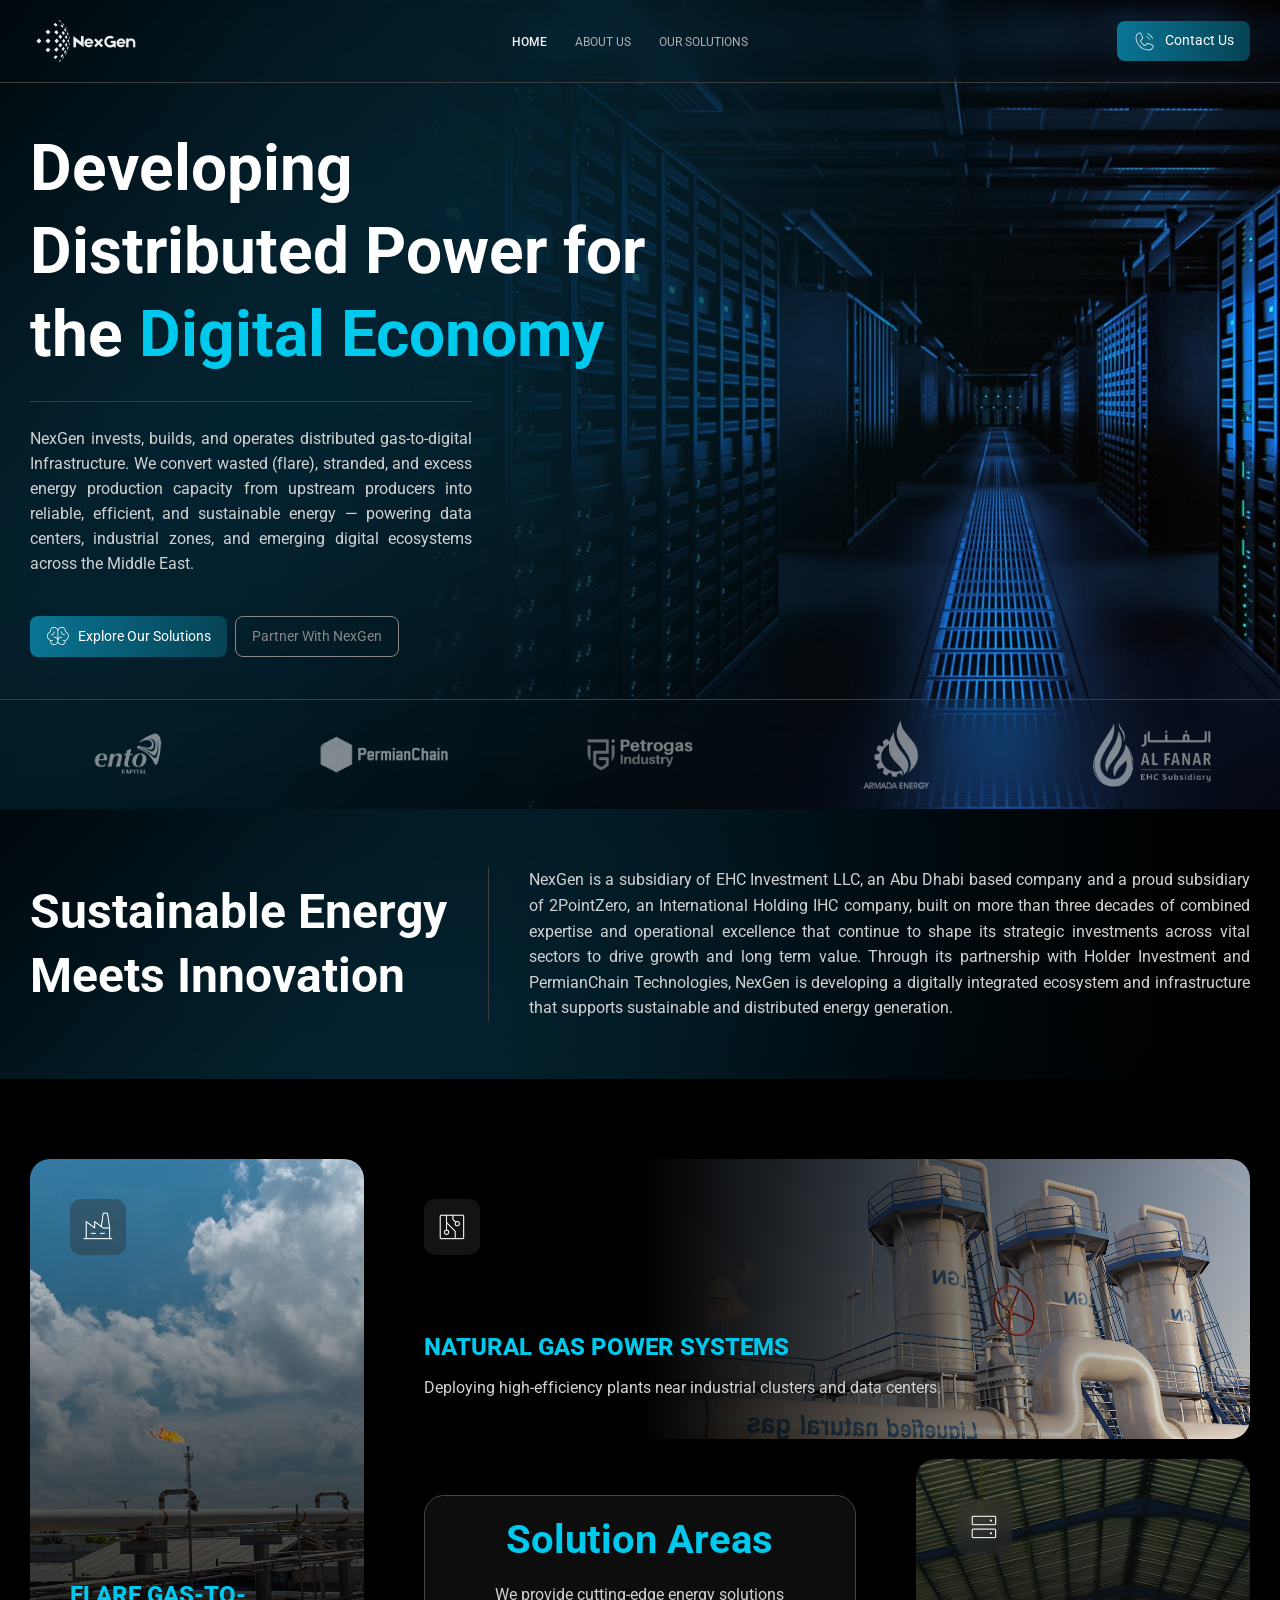
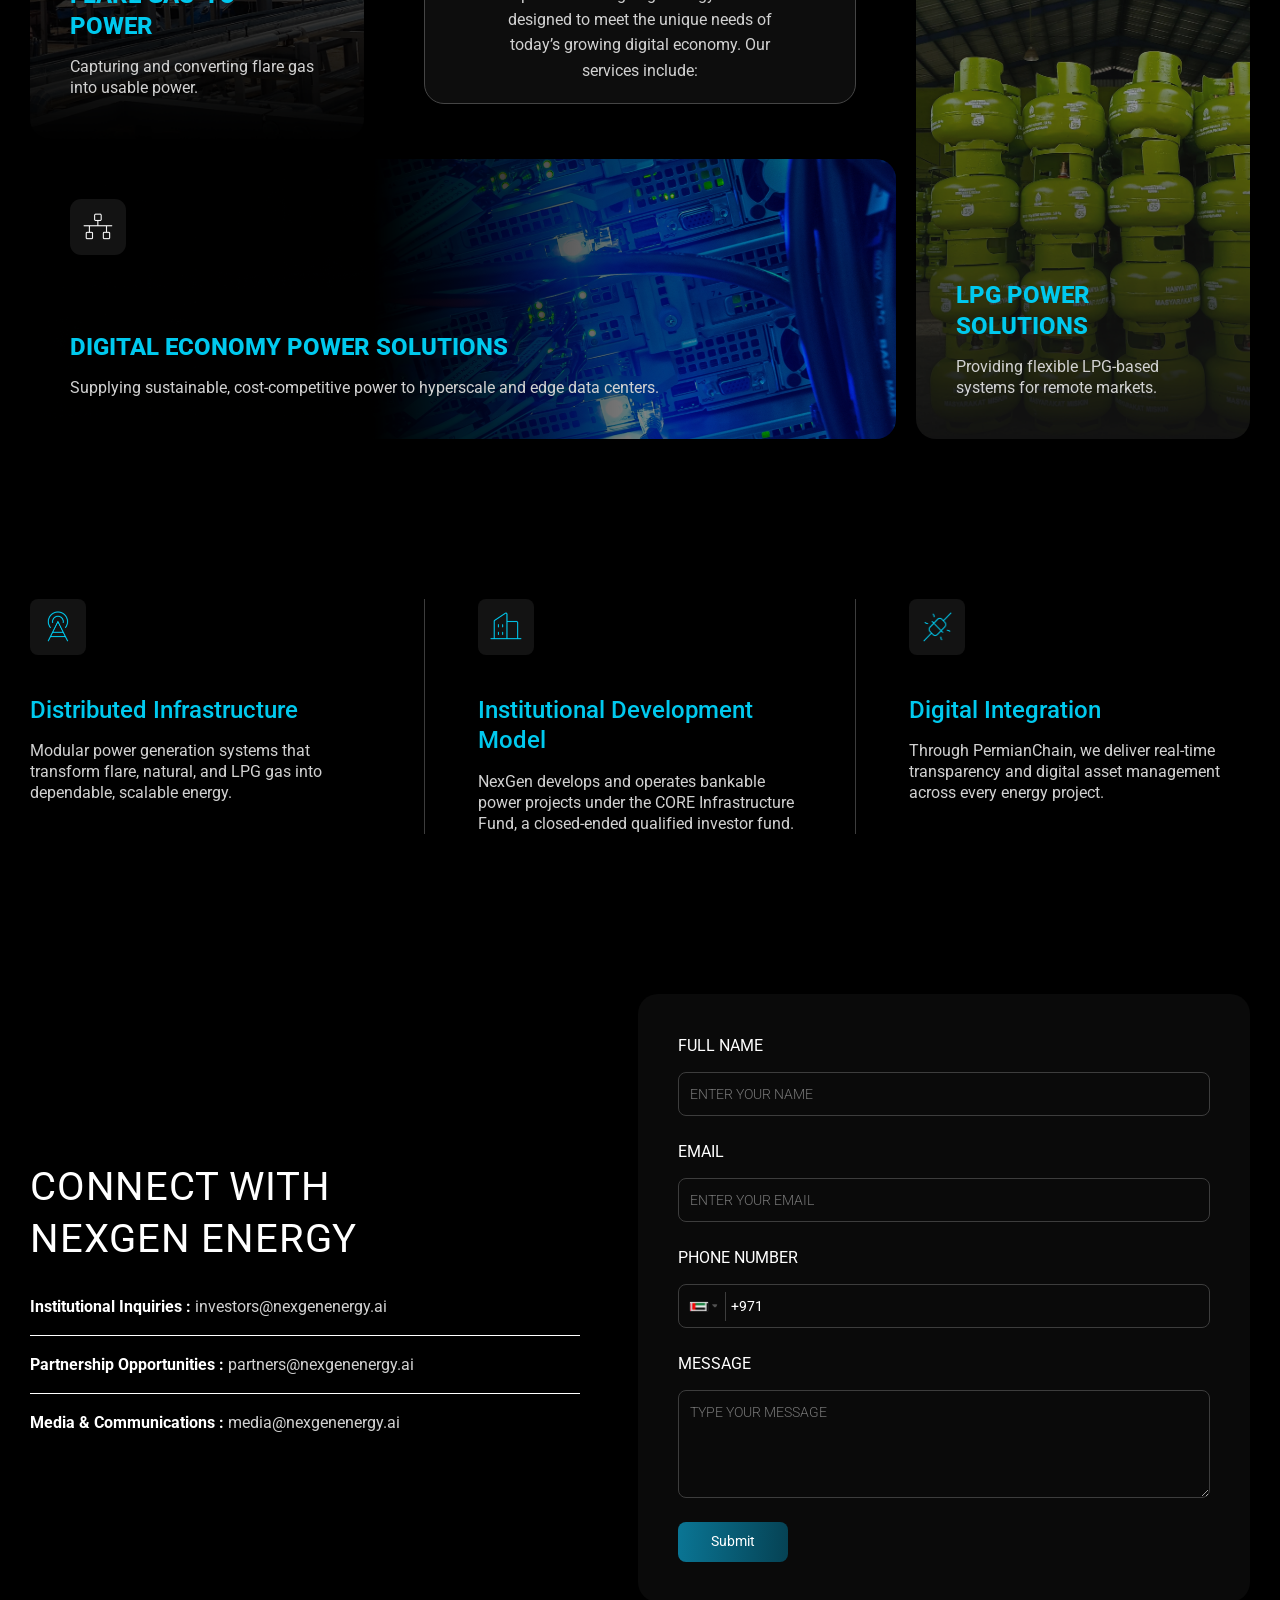
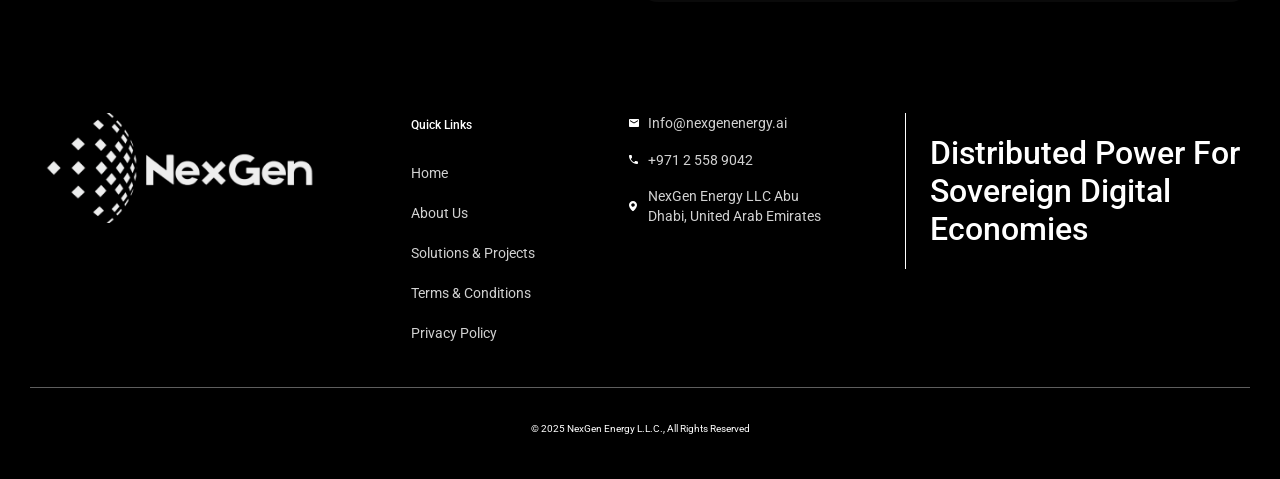
==== commit 98abbb17: ".code updated" ====
--- a/index.html
+++ b/index.html
@@ -334,7 +334,7 @@
                     <ul class="psCompanyLinks">
                         <li><a href="index.html">Home</a></li>
                         <li><a href="about.html">About Us</a></li>
-                        <li><a href="javascript:;">Solutions & Projects</a></li>
+                        <li><a href="solution.html">Solutions & Projects</a></li>
                         <li><a href="javascript:;">Terms & Conditions</a></li>
                         <li><a href="javascript:;">Privacy Policy</a></li>
                     </ul>
